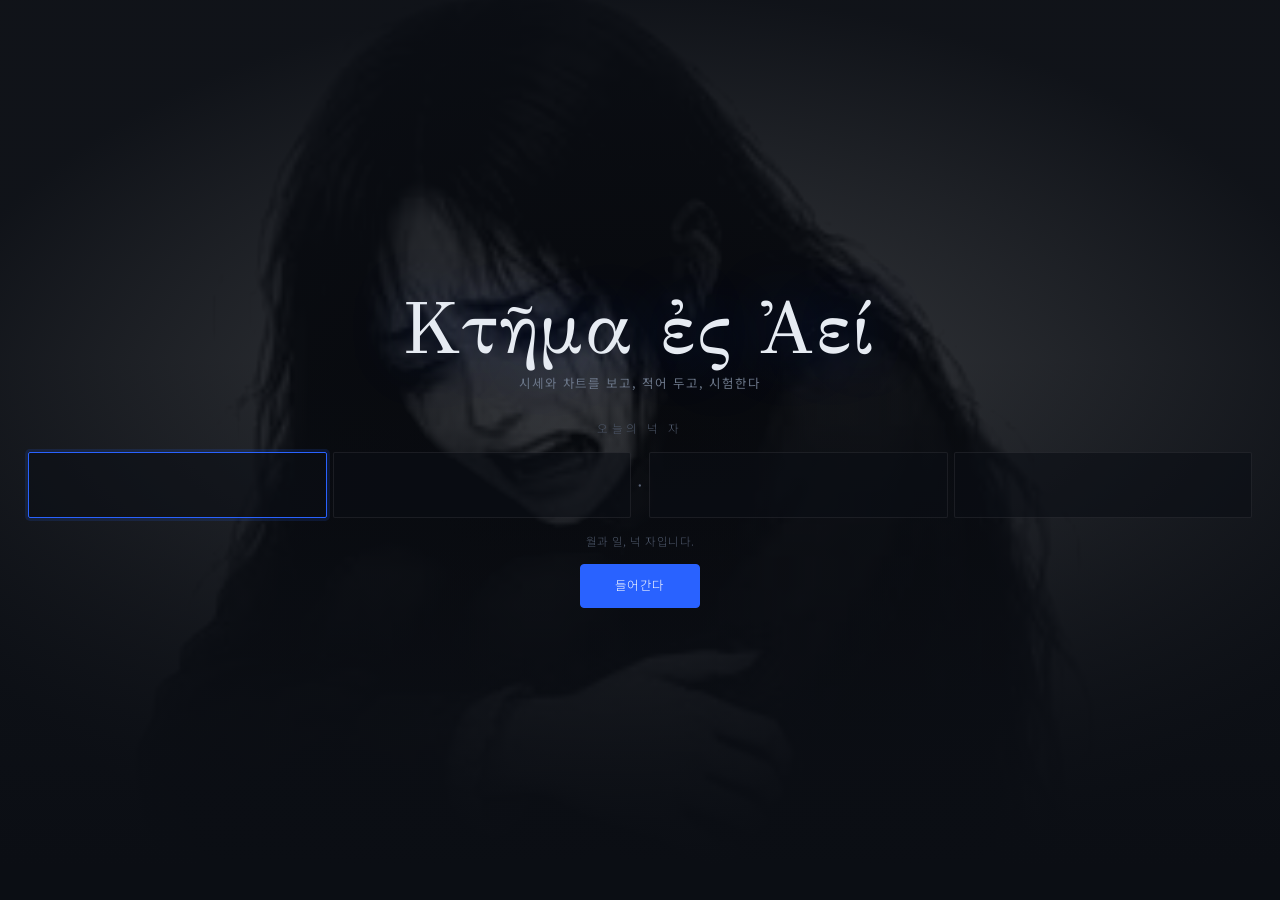
==== index.html @ d5ccec43 "남은 여덟 가지 — 바깥 길 넷과 일지 성적표 지도에 적어 둔 스무 가지를 다 붙였다. 이 커밋은 그중 바깥에서 무언가를 받아 와야 하는 것들과, 받아 올 것이 없는 대신 이 사이" ====
<!doctype html>
<html lang="ko">
<head>
<meta charset="utf-8">
<meta name="viewport" content="width=device-width, initial-scale=1, viewport-fit=cover">
<title>Κτῆμα ἐς Ἀεί</title>
<meta name="description" content="Κτῆμα ἐς Ἀεί — 시세와 차트를 보고, 적어 두고, 시험한다.">
<meta name="theme-color" content="#101420">
<link rel="icon" href="assets/media/sigil.svg" type="image/svg+xml">

<meta property="og:type" content="website">
<meta property="og:title" content="Κτῆμα ἐς Ἀεί">
<meta property="og:description" content="시세와 차트를 보고, 적어 두고, 시험한다.">

<link rel="preconnect" href="https://fonts.googleapis.com">
<link rel="preconnect" href="https://fonts.gstatic.com" crossorigin>
<link href="https://fonts.googleapis.com/css2?family=GFS+Didot&family=Noto+Sans+KR:wght@300;400;500;700&family=IBM+Plex+Mono:wght@400;500;600&display=swap" rel="stylesheet">

<link rel="stylesheet" href="assets/css/tokens.css">
<link rel="stylesheet" href="assets/css/base.css">
<link rel="stylesheet" href="assets/css/ambience.css">
<link rel="stylesheet" href="assets/css/app.css">
<link rel="stylesheet" href="assets/css/market.css">
<link rel="stylesheet" href="assets/css/news.css">
<link rel="stylesheet" href="assets/css/views.css">
<link rel="stylesheet" href="assets/css/sheets.css">
</head>

<body data-phase="gate">

<!-- ═══════════════════ 바탕 ═══════════════════
     이토 준지의 그림이 어두운 화면 뒤로 아주 옅게 깔린다.
     무엇인지 알아보기 직전에서 멈추는 짙기다 — 알아보게 되면
     그때부터 그것만 보인다. (assets/js/ui/ambience.js) -->
<div class="veil" aria-hidden="true">
  <video class="veil__film" id="veilFilm" muted playsinline loop preload="none"
         disablepictureinpicture></video>
  <div class="veil__wash"></div>
  <canvas class="veil__grid" id="veilGrid"></canvas>
  <div class="veil__grain"></div>
</div>

<!-- ═══════════════════ 관문 ═══════════════════
     오늘 날짜의 월일 넉 자를 넣으면 열린다 (12월 12일 → 1212).
     자물쇠가 아니라 문턱이다 — 답이 달력에 적혀 있으니 막을 마음이
     있는 자를 막지 못한다. -->
<section class="gate" id="gate">
  <div class="gate__art" aria-hidden="true">
    <video id="gateFilm" muted playsinline loop preload="auto"
           disablepictureinpicture></video>
  </div>

  <div class="gate__inner">
    <h1 class="wordmark">
      <span class="wordmark__gr">Κτῆμα ἐς Ἀεί</span>
      <span class="wordmark__lat">시세와 차트를 보고, 적어 두고, 시험한다</span>
    </h1>

    <form class="gate__form" id="gateForm" autocomplete="off">
      <label class="gate__label" for="gateD0">오늘의 넉 자</label>

      <div class="gate__code" id="gateCode" role="group" aria-label="네 자리 숫자">
        <input class="gate__digit" id="gateD0" type="text" inputmode="numeric"
               maxlength="1" pattern="[0-9]" aria-label="첫째 자리" autocomplete="off">
        <input class="gate__digit" id="gateD1" type="text" inputmode="numeric"
               maxlength="1" pattern="[0-9]" aria-label="둘째 자리" autocomplete="off">
        <span class="gate__sep" aria-hidden="true">·</span>
        <input class="gate__digit" id="gateD2" type="text" inputmode="numeric"
               maxlength="1" pattern="[0-9]" aria-label="셋째 자리" autocomplete="off">
        <input class="gate__digit" id="gateD3" type="text" inputmode="numeric"
               maxlength="1" pattern="[0-9]" aria-label="넷째 자리" autocomplete="off">
      </div>

      <p class="gate__hint" id="gateHint">월과 일, 넉 자입니다.</p>

      <button class="enter" id="enter" type="submit">들어간다</button>
    </form>
  </div>
</section>

<!-- ═══════════════════ 본체 ═══════════════════ -->
<div class="app" id="app" hidden>

  <!-- ─────── 머리띠 ─────── -->
  <header class="top">
    <a class="brand" href="#chart" id="brand" title="Κτῆμα ἐς Ἀεί">
      <span class="brand__gr">Κ</span>
      <span class="brand__ko">Κτῆμα ἐς Ἀεί</span>
    </a>

    <!-- 무엇을 볼 것인가 — 이 화면에서 가장 자주 쓰는 자리다 -->
    <div class="pick" id="pick">
      <button class="pick__btn" id="pickBtn" type="button" aria-haspopup="listbox">
        <span class="pick__sym" id="pickSym">—</span>
        <span class="pick__name" id="pickName"></span>
        <span class="pick__caret" aria-hidden="true">▾</span>
      </button>
      <div class="pick__pop" id="pickPop" hidden>
        <input class="pick__search" id="pickSearch" type="search"
               placeholder="기호나 이름 (예: 005930.KS, AAPL, 코스피)"
               autocomplete="off" spellcheck="false">
        <div class="pick__list" id="pickList"></div>
        <p class="pick__note">
          야후 기호를 씁니다. 한국 종목은 <code>005930.KS</code>, 코스닥은 <code>.KQ</code>,
          지수는 <code>^KS11</code> 처럼.
        </p>
      </div>
    </div>

    <div class="top__ranges" id="topRanges"></div>

    <div class="top__spacer"></div>

    <!-- 시장 폭 — 지수는 큰 것 몇에 끌려가지만 이 숫자는 안 끌려간다 -->
    <button class="breadth" id="breadth" type="button" hidden></button>

    <div class="top__clocks" id="clocks"></div>

    <div class="top__actions">
      <button class="btn btn--ghost" id="btnRefreshAll" type="button" title="시세와 소식을 다시 부른다">
        <span class="ico" data-ico="refresh"></span>
      </button>
      <button class="btn btn--ghost" id="btnSettings" type="button" title="설정">
        <span class="ico" data-ico="gear"></span>
      </button>
    </div>
  </header>

  <!-- ─────── 흐르는 시세띠 ─────── -->
  <div class="tape" id="tape"><div class="tape__track" id="tapeTrack"></div></div>

  <div class="body">

    <!-- ─────── 왼쪽 메뉴 ─────── -->
    <nav class="rail" id="nav" role="tablist" aria-label="화면"></nav>

    <!-- ─────── 가운데 ─────── -->
    <main class="main" id="main">

      <!-- ═══ 차트 ═══ -->
      <section class="view view--chart" id="chartView" data-view="chart" aria-label="차트">
        <div class="chart">
          <div class="chart__head">
            <div class="chart__id">
              <span class="chart__sym" id="chartSym"></span>
              <span class="chart__name" id="chartName"></span>
            </div>
            <div class="chart__price" id="chartPrice"></div>
            <div class="chart__zoom" id="chartZoom" hidden></div>
            <div class="chart__tools">
              <button class="btn btn--ghost btn--tiny" id="btnIndicators" type="button">
                <span class="ico" data-ico="plus"></span><span class="btn__label">지표</span>
              </button>
              <button class="btn btn--ghost btn--tiny" id="btnCompare" type="button">
                <span class="ico" data-ico="chart"></span><span class="btn__label">비교</span>
              </button>
              <button class="btn btn--ghost btn--tiny" id="btnProfile" type="button"
                      title="값대별 거래량 — 사람들이 실제로 사고판 자리">
                <span class="ico" data-ico="grid"></span><span class="btn__label">값대별</span>
              </button>
              <button class="btn btn--ghost btn--tiny" id="btnRatio" type="button" hidden
                      title="견주는 것과 나눈 한 줄로 본다">
                <span class="ico" data-ico="sigma"></span><span class="btn__label">비율</span>
              </button>
              <button class="btn btn--ghost btn--tiny" id="btnFin" type="button"
                      title="회사가 제출한 재무제표 원본 (미국 상장사)">
                <span class="ico" data-ico="book"></span><span class="btn__label">재무</span>
              </button>
              <button class="btn btn--ghost btn--tiny" id="btnFx" type="button"
                      title="원화로 환산해 본다">
                <span class="btn__label">원화</span>
              </button>
            </div>
          </div>

          <div class="chart__stage" id="chartStage">
            <canvas id="chartCanvas"></canvas>
            <div class="chart__tip" id="chartTip" hidden></div>
            <div class="chart__veil" id="chartVeil">시세를 부르는 중…</div>
          </div>

          <!-- 아래 칸 — 상대강도·MACD·거래량처럼 가격과 단위가 다른 것들 -->
          <div class="chart__lower" id="chartLower" hidden>
            <canvas id="chartLowerCanvas"></canvas>
          </div>

          <div class="chart__legend" id="chartLegend"></div>

          <!-- 눈으로는 안 보이는 것만 적는다 — 얼마나 흔들렸나,
               꼭대기에서 얼마나 팠나, 한 해 폭 어디쯤인가 -->
          <div class="chart__stats" id="chartStats"></div>
        </div>

        <!-- 지표를 만드는 서랍 -->
        <div class="inds" id="inds" hidden>
          <div class="inds__head">
            <h3><span class="panel__gr">Δεῖκται</span><span class="panel__ko">지표</span></h3>
            <p class="inds__note">
              틀을 고르고 기간만 정하면 새 지표가 됩니다. 같은 틀로 여럿 만들 수
              있습니다 — 이동평균 20일과 112일은 다른 지표입니다. 수식을 직접
              적을 수도 있습니다.
            </p>
          </div>
          <div class="inds__list" id="indsList"></div>
          <div class="inds__add" id="indsAdd"></div>
        </div>

        <!-- 견주어 보는 서랍 -->
        <div class="cmp" id="cmp" hidden>
          <div class="inds__head">
            <h3><span class="panel__gr">Σύγκρισις</span><span class="panel__ko">비교</span></h3>
            <p class="inds__note">
              고른 것들을 같은 자리에서 시작시켜 겹칩니다. 값의 크기가 아니라
              <b>움직인 정도</b>를 견주는 것이라, 코스피와 애플도 나란히 놓을 수
              있습니다.
            </p>
          </div>
          <div class="cmp__list" id="cmpList"></div>
          <div class="cmp__add" id="cmpAdd"></div>
        </div>

        <!-- 재무 — 회사가 제출한 원본 (SEC XBRL) -->
        <div class="fin" id="fin" hidden>
          <div class="inds__head">
            <h3><span class="panel__gr">Λογισμός</span><span class="panel__ko">재무</span></h3>
            <p class="inds__note">
              회사가 제출한 재무제표 원본입니다. 남이 가공한 것이 아니라
              <b>원본</b>이라 숫자를 의심할 필요가 없습니다. 다만 미국 상장사만
              있습니다 — 한국 종목은 DART 쪽이고, 그것은 아직 공시까지만 봅니다.
            </p>
          </div>
          <div class="fin__body" id="finBody"></div>
        </div>
      </section>

      <!-- ═══ 시세 ═══ -->
      <section class="view" id="market" data-view="market" aria-label="시세" hidden>
        <div class="panel__head">
          <h2 class="panel__title">
            <span class="panel__gr">Ἀγορά</span><span class="panel__ko">시세</span>
          </h2>
          <div class="panel__tools">
            <span class="stamp" id="marketStamp"></span>
            <button class="btn btn--ghost btn--tiny" id="btnQuotes" type="button">
              <span class="ico" data-ico="refresh"></span><span class="btn__label">갱신</span>
            </button>
          </div>
        </div>
        <div class="board" id="board"></div>
      </section>

      <!-- ═══ 분석 ═══ -->
      <section class="view" id="analysis" data-view="analysis" aria-label="분석" hidden>
        <div class="panel__head">
          <h2 class="panel__title">
            <span class="panel__gr">Ἀνάλυσις</span><span class="panel__ko">분석</span>
          </h2>
          <div class="panel__tools">
            <span class="stamp" id="anaStamp"></span>
          </div>
        </div>
        <p class="hint">
          지켜보는 것들을 한 판에 놓고 견줍니다. 기간별로 얼마나 움직였는지,
          얼마나 흔들리는지, 꼭대기에서 얼마나 내려와 있는지.
        </p>
        <div class="ana" id="ana"></div>

        <!-- 시세 밑에 깔린 것 — 수익률곡선·실질금리·신용스프레드 -->
        <section class="ana__block" id="macroBlock">
          <div class="ana__h">
            <span>밑에 깔린 것</span>
            <small>수익률곡선 · 실질금리 · 신용스프레드 · 공포</small>
            <span class="ana__spacer"></span>
            <span class="stamp" id="macroStamp"></span>
          </div>
          <div class="macro" id="macro"></div>
        </section>
      </section>

      <!-- ═══ 소식 ═══ -->
      <section class="view" id="news" data-view="news" aria-label="소식" hidden>
        <div class="panel__head">
          <h2 class="panel__title">
            <span class="panel__gr">Ἀγγελίαι</span><span class="panel__ko">소식</span>
          </h2>
          <div class="panel__tools">
            <span class="stamp" id="newsStamp"></span>
            <button class="btn btn--ghost btn--tiny" id="btnRefresh" type="button">
              <span class="ico" data-ico="refresh"></span><span class="btn__label">갱신</span>
            </button>
          </div>
        </div>

        <nav class="tabs" id="newsTabs" role="tablist"></nav>

        <div class="feedbar">
          <label class="switch">
            <input type="checkbox" id="autoRefresh">
            <span class="switch__track"><span class="switch__dot"></span></span>
            <span class="switch__label">자동 갱신</span>
          </label>
          <span class="feedbar__next" id="nextRefresh"></span>
          <span class="feedbar__spacer"></span>
          <span class="feedbar__count" id="newsCount"></span>
        </div>

        <ol class="feed" id="feed"></ol>
        <div class="feed__more">
          <button class="btn btn--quiet" id="btnMore" type="button">더 보기</button>
        </div>
      </section>

      <!-- ═══ 일지 ═══ -->
      <section class="view" id="journal" data-view="journal" aria-label="일지" hidden>
        <div class="panel__head">
          <h2 class="panel__title">
            <span class="panel__gr">Ἡμερολόγιον</span><span class="panel__ko">일지</span>
          </h2>
          <div class="panel__tools">
            <span class="stamp" id="journalCount"></span>
            <button class="btn btn--ghost btn--tiny" id="btnJournalOut" type="button">
              <span class="btn__label">내보내기</span>
            </button>
            <button class="btn btn--ghost btn--tiny" id="btnJournalIn" type="button">
              <span class="btn__label">가져오기</span>
            </button>
          </div>
        </div>

        <p class="hint">
          사람의 기억은 결과에 맞추어 고쳐집니다. 오른 뒤에는 “그럴 줄 알았다”가 되고,
          내린 뒤에는 “불안했다”가 됩니다. 그날 적어 둔 글만이 그 고침을 막습니다.
        </p>

        <!-- 고쳐지지 않은 기록으로 나를 채점한다 -->
        <div class="jscore" id="jscore"></div>

        <div class="jr__form" id="journalForm"></div>
        <div class="jr__filter" id="journalFilter"></div>
        <div class="jr__list" id="journalList"></div>
      </section>

      <!-- ═══ 전략 시험 ═══ -->
      <section class="view" id="backtest" data-view="backtest" aria-label="전략 시험" hidden>
        <div class="panel__head">
          <h2 class="panel__title">
            <span class="panel__gr">Δοκιμή</span><span class="panel__ko">전략 시험</span>
          </h2>
          <div class="panel__tools" id="btTools">
            <button class="btn btn--ghost btn--tiny" id="btSample" type="button">
              <span class="btn__label">보기 전략</span>
            </button>
            <button class="btn btn--key btn--tiny" id="btRun" type="button">
              <span class="ico" data-ico="flask"></span><span class="btn__label">시험한다</span>
            </button>
          </div>
        </div>

        <nav class="tabs" id="btTabs" role="tablist"></nav>

        <!-- ═══ 규칙 — 언제 사고 언제 파나 ═══ -->
        <div class="btpane" id="btPaneRules">

        <p class="hint hint--warn">
          지난 시세에서 잘 들었다는 것은 앞으로도 그러리라는 뜻이 아닙니다.
          숫자가 좋아질 때까지 규칙을 고치면, 그것은 시장을 배운 것이 아니라
          지나간 우연을 외운 것입니다. 그래서 성적에는 늘
          <b>“그냥 사서 들고 있었다면”</b>이 나란히 붙습니다.
        </p>

        <div class="bt__grid">
          <div class="bt__build">
            <div class="bt__block">
              <h3 class="bt__h">무엇을</h3>
              <div class="bt__what" id="btWhat"></div>
            </div>
            <div class="bt__block">
              <h3 class="bt__h">쓸 지표</h3>
              <div id="btIndicators"></div>
            </div>
            <div class="bt__block">
              <h3 class="bt__h">언제 사나</h3>
              <div id="btEntry"></div>
            </div>
            <div class="bt__block">
              <h3 class="bt__h">언제 파나</h3>
              <div id="btExit"></div>
            </div>
            <div class="bt__block">
              <h3 class="bt__h">지킴이</h3>
              <div class="bt__guards" id="btGuards"></div>
            </div>
          </div>

          <div class="bt__result">
            <p class="bt__note" id="btNote">규칙을 짜고 “시험한다”를 누르십시오.</p>
            <div class="bt__stats" id="btStats"></div>
            <div class="bt__chart"><canvas id="btCanvas"></canvas></div>
            <div class="bt__trades" id="btTrades"></div>
          </div>
        </div>
        </div><!-- /btPaneRules -->

        <!-- ═══ 비중 — 무엇을 얼마나, 얼마 만에 되돌리나 ═══ -->
        <div class="btpane" id="btPaneMix" hidden>
          <p class="hint">
            종목을 고르는 대신 <b>비중</b>을 고릅니다. 개인에게는 이쪽이
            성과를 더 많이 정하는데, 화면은 늘 종목 고르기 쪽에만 있습니다.
            규칙을 스무 번 고치는 것보다 비중을 한 번 정하는 것이 대개 더 큰
            차이를 냅니다.
          </p>
          <div class="mix" id="mix"></div>
        </div>

        <!-- ═══ 지도 — 좋아 보이는 숫자가 우연인가 ═══ -->
        <div class="btpane" id="btPaneMap" hidden>
          <p class="hint hint--warn">
            규칙 갈래에서 짠 전략의 숫자 <b>둘</b>을 격자로 돌려 성적을 색으로
            칠합니다. 봉우리가 넓고 완만하면 쓸 만하고, <b>뾰족하면 우연입니다</b> —
            그 값에서만 되고 한 칸 옆에서는 안 된다는 뜻이기 때문입니다.
          </p>
          <div class="map" id="map"></div>
        </div>
      </section>
    </main>

    <!-- ─────── 오른쪽 관심종목 ─────── -->
    <aside class="side" id="side">
      <div class="side__head">
        <span class="side__title">관심종목</span>
        <button class="iconbtn iconbtn--sm" id="btnWatchAdd" type="button"
                title="종목 더하기" aria-label="종목 더하기">+</button>
      </div>
      <div class="side__list" id="watchList"></div>

      <div class="side__foot">
        <span class="stamp" id="sideStamp"></span>
        <button class="btn btn--quiet btn--tiny" id="btnWatchReset" type="button">
          <span class="btn__label">처음으로</span>
        </button>
      </div>
    </aside>
  </div>
</div>

<!-- ═══════════════════ 읽기 ═══════════════════ -->
<div class="reader" id="reader" hidden aria-modal="true" role="dialog" aria-labelledby="readerTitle">
  <div class="reader__scrim" data-close></div>
  <article class="reader__body">
    <header class="reader__head">
      <div class="reader__src"><span class="chip" id="readerSrc"></span><time id="readerTime"></time></div>
      <button class="iconbtn" data-close type="button" aria-label="닫기"><span class="ico" data-ico="close"></span></button>
    </header>

    <h3 class="reader__title" id="readerTitle"></h3>

    <!-- 이 글에 나온 종목 — 누르면 그 차트로 간다 -->
    <div class="reader__tags" id="readerTags" hidden></div>

    <div class="reader__actions">
      <a class="btn btn--key" id="readerLink" target="_blank" rel="noopener noreferrer">
        <span class="btn__label">원문 보기</span><span class="ico" data-ico="out"></span>
      </a>
    </div>

    <div class="reader__text" id="readerText"></div>
    <p class="reader__note" id="readerNote"></p>
  </article>
</div>

<!-- ═══════════════════ 설정 ═══════════════════ -->
<div class="sheet" id="settings" hidden aria-modal="true" role="dialog" aria-labelledby="setTitle">
  <div class="sheet__scrim" data-close></div>
  <div class="sheet__body">
    <header class="sheet__head">
      <h3 id="setTitle"><span class="panel__gr">Ῥυθμίσεις</span><span class="panel__ko">설정</span></h3>
      <button class="iconbtn" data-close type="button" aria-label="닫기"><span class="ico" data-ico="close"></span></button>
    </header>
    <div class="sheet__scroll" id="settingsBody"></div>
  </div>
</div>

<div class="alerts" id="alerts" aria-live="polite"></div>

<noscript>
  <p style="padding:2rem;color:#c2cbd8;font-family:sans-serif">
    Κτῆμα ἐς Ἀεί — 이 사이트는 자바스크립트가 있어야 움직입니다.
  </p>
</noscript>

<script type="module" src="assets/js/main.js"></script>
</body>
</html>
---- assets/css/tokens.css ----
/* ═══════════════════════════════════════════════════════════════
   tokens.css — 색·글자·간격의 단 하나의 출처

   ── 왜 다시 어두운가 ──
   이 화면을 오래 들여다보는 사람은 숫자를 본다. 흰 바탕에 검은
   숫자는 종이에서는 좋지만 화면에서는 눈이 빨리 지친다. 값이
   초록과 빨강으로 갈리는 화면이라면 더 그렇다 — 흰 바탕에서는
   두 색이 다 떠 보이고, 어두운 바탕에서는 둘 다 가라앉아 제자리에
   있는다. 시세를 보는 화면이 대개 어두운 데는 까닭이 있다.

   TradingView 의 결을 참고했다. 그쪽의 값을 그대로 베끼지는 않았고,
   그 화면이 왜 그렇게 생겼는지를 가져왔다.

     · 바탕은 검정이 아니라 아주 어두운 남색이다. 순검정은 화면에서
       구멍처럼 보이고, 그 위의 흰 글씨는 번진다.
     · 판과 판은 선이 아니라 밝기 한 칸으로 갈린다. 선을 그으면
       빽빽한 화면에서 선만 보인다.
     · 강조는 파랑 하나. 오름과 내림은 초록·빨강. 그 셋뿐이다.
     · 숫자는 폭이 고정된 글꼴로. 값이 바뀔 때 자리가 흔들리면
       읽는 사람이 매번 다시 찾아야 한다.

   ── 이토 준지의 그림은 어디로 갔나 ──
   사람은 걷어 냈지만 그림은 바탕에 남겼다. 어두운 화면 뒤로 아주
   옅게 깔린다 (ui/ambience.js). 무엇인지 알아보기 직전에서 멈추는
   짙기다 — 알아보게 되면 그때부터 그것만 보인다.
   ═══════════════════════════════════════════════════════════════ */

:root {
  /* ── 바탕 ── 검정이 아니다. 아주 어두운 남색이다 ── */
  --bg-000: #0b0e14;   /* 가장 깊은 자리 — 창의 바깥 */
  --bg-050: #101420;   /* 화면 바탕 */
  --bg-100: #161b28;   /* 판 */
  --bg-200: #1c2231;   /* 판 위의 판 */
  --bg-300: #232a3b;   /* 떠오른 것 · 마우스가 얹힌 자리 */
  --bg-400: #2d3547;   /* 눌린 것 */
  --bg-500: #3a4358;   /* 테두리가 필요할 때 */

  /* ── 글자 ── */
  --tx-000: #ffffff;
  --tx-100: #e6ebf2;   /* 값. 가장 또렷해야 하는 것 */
  --tx-200: #c2cbd8;   /* 본문 */
  --tx-300: #97a2b4;   /* 곁말 */
  --tx-400: #6b7688;   /* 이름표 */
  --tx-500: #4e586a;   /* 흐린 것 */
  /* 가장 흐린 칸. 종이 판에서는 이 자리가 옅은 회색이어서 그래도
     읽혔는데, 어두운 판에서 같은 정도로 낮추면 정말로 안 보인다.
     읽히기는 하되 눈에 띄지는 않는 자리까지만 낮춘다. */
  --tx-600: #5a6478;

  /* ── 강조 ── 파랑 하나뿐이다 ── */
  --key-300: #6b9bff;
  --key-400: #4d84ff;
  --key-500: #2962ff;   /* 고른 것 · 누를 것 */
  --key-600: #1c4bd6;
  --key-dim: rgba(41, 98, 255, .14);

  /* ── 오름과 내림 ──
     한국 관행(오름 빨강)이 기본이다. 설정에서 뒤집을 수 있다. */
  --up:       #f0554d;
  --up-soft:  rgba(240, 85, 77, .16);
  --up-line:  rgba(240, 85, 77, .38);
  --down:     #3f8ae0;
  --down-soft:rgba(63, 138, 224, .16);
  --down-line:rgba(63, 138, 224, .38);
  --flat:     #6b7688;

  /* ── 알림 ── */
  --warn: #e8a33d;
  --bad:  #f0554d;
  --ok:   #26a69a;

  /* ── 선 ── 거의 쓰지 않는다. 밝기로 가르는 편이 낫다 ── */
  --line:      rgba(255, 255, 255, .07);
  --line-soft: rgba(255, 255, 255, .04);
  --line-hard: rgba(255, 255, 255, .13);

  /* 예전 이름들 — 아직 여기저기 남아 있다. 새 쪽으로 걸어 두어
     한 번에 뒤집히게 한다. 하나씩 옮기다 보면 반드시 빠뜨린다. */
  --paper-000: var(--bg-100);
  --paper-050: var(--bg-100);
  --paper-100: var(--bg-050);
  --paper-200: var(--bg-200);
  --paper-300: var(--bg-300);
  --paper-400: var(--bg-400);
  --ink-950: var(--bg-000);
  --ink-900: var(--bg-050);
  --ink-850: var(--bg-100);
  --ink-800: var(--bg-200);
  --ink-700: var(--bg-200);
  --ink-600: var(--bg-300);
  --ink-500: var(--bg-400);
  --ink-000: var(--tx-000);
  --ink-100: var(--tx-100);
  --ink-200: var(--tx-100);
  --ink-300: var(--tx-200);
  --ink-400: var(--tx-300);
  --ink-450: var(--tx-400);
  --gold-100: var(--tx-100);
  --gold-200: var(--tx-100);
  --gold-300: var(--key-300);
  --gold-400: var(--key-400);
  --gold-500: var(--key-500);
  --gold-600: var(--tx-500);
  --gold-700: var(--bg-500);
  --gold-800: var(--bg-300);
  --blood-300: var(--bad);
  --blood-500: var(--bad);
  --blood-700: rgba(240, 85, 77, .4);
  --coral-300: var(--bad);
  --coral-500: var(--bad);
  --coral-700: rgba(240, 85, 77, .4);
  --rose-500: var(--bad);
  --jade-300: var(--ok);
  --jade-500: var(--ok);
  --jade-700: rgba(38, 166, 154, .4);
  --up-dim: var(--up-soft);
  --down-dim: var(--down-soft);
  --pane: var(--bg-100);
  --pane-solid: var(--bg-100);
  --pane-hi: var(--bg-200);

  /* ── 글꼴 ──
     숫자는 반드시 폭이 고정된 것으로. 값이 바뀔 때 자리가 흔들리면
     읽는 사람이 매번 눈으로 다시 찾아야 한다. */
  --f-ui:    "Noto Sans KR", -apple-system, "Segoe UI", Roboto, system-ui, sans-serif;
  --f-read:  "Noto Sans KR", -apple-system, "Segoe UI", Roboto, system-ui, sans-serif;
  --f-num:   "IBM Plex Mono", ui-monospace, "SFMono-Regular", Menlo, monospace;
  --f-disp:  "Noto Sans KR", -apple-system, "Segoe UI", Roboto, sans-serif;
  --f-greek: "GFS Didot", "Cormorant Garamond", Georgia, serif;

  /* ── 크기 ── 빽빽한 화면이라 작다 ── */
  --t-xxs: .66rem;
  --t-xs:  .72rem;
  --t-sm:  .78rem;
  --t-md:  .85rem;
  --t-lg:  .95rem;
  --t-xl:  1.15rem;
  --t-2xl: 1.5rem;
  --t-3xl: 2.1rem;

  /* ── 사이 ── */
  --s-1: 4px;
  --s-2: 6px;
  --s-3: 10px;
  --s-4: 14px;
  --s-5: 20px;
  --s-6: 28px;
  --s-7: 40px;
  --s-8: 60px;

  /* ── 모서리 ── 거의 각지다. 도구는 둥글지 않다 ── */
  --r-sm: 2px;
  --r-md: 4px;
  --r-lg: 6px;
  --r-xl: 10px;

  /* ── 그늘 ── */
  --lift:      0 8px 26px -10px rgba(0, 0, 0, .8);
  --lift-hi:   0 18px 48px -16px rgba(0, 0, 0, .9);
  --glow-key:  0 0 0 1px var(--key-500), 0 0 18px -4px rgba(41, 98, 255, .5);
  --glow-gold: 0 0 0 1px var(--line-hard);
  --glow-soft: var(--lift);

  /* ── 움직임 ── 도구는 빨라야 한다 ── */
  --ease: cubic-bezier(.2, .6, .3, 1);
  --ease-in-out: cubic-bezier(.5, 0, .3, 1);
  --dur-fast: .1s;
  --dur: .16s;
  --dur-slow: .3s;

  /* ── 자리 ── */
  --h-top: 44px;        /* 머리띠 */
  --h-sub: 36px;        /* 그 아래 도구띠 */
  --w-rail: 52px;       /* 왼쪽 메뉴 */
  --w-side: 300px;      /* 오른쪽 관심종목 */
  --w-max: 100%;
}

/* 세계 관행(오름 초록)으로 뒤집기 */
[data-tint="global"] {
  --up:        #26a69a;
  --up-soft:   rgba(38, 166, 154, .16);
  --up-line:   rgba(38, 166, 154, .38);
  --down:      #f0554d;
  --down-soft: rgba(240, 85, 77, .16);
  --down-line: rgba(240, 85, 77, .38);
}

@media (prefers-reduced-motion: reduce) {
  :root { --dur-fast: .01ms; --dur: .01ms; --dur-slow: .01ms; }
}
---- assets/css/base.css ----
/* ═══════════════════════════════════════════════════════════════
   base.css — 초기화, 글자, 그리고 어디서나 쓰는 조각들

   ── 왜 모서리가 각졌나 ──
   둥근 모서리는 다정하다. 도구는 다정할 필요가 없다. 이 화면의 단추는
   숫자 옆에 붙어 살고, 둥근 것이 숫자 옆에 있으면 눈이 그 곡선을
   따라간다. 2~4px 이면 '깎여 있다' 는 것만 알고 곡선은 안 보인다.
   ═══════════════════════════════════════════════════════════════ */

*, *::before, *::after { box-sizing: border-box; }

html {
  -webkit-text-size-adjust: 100%;
  scroll-behavior: smooth;
}
@media (prefers-reduced-motion: reduce) { html { scroll-behavior: auto; } }

body {
  margin: 0;
  min-height: 100dvh;
  background: var(--bg-050);
  color: var(--tx-200);
  font-family: var(--f-ui);
  font-size: var(--t-md);
  line-height: 1.6;
  font-weight: 300;
  overflow-x: hidden;
  -webkit-font-smoothing: antialiased;
}

body[data-phase="gate"] { overflow: hidden; }
body.is-locked { overflow: hidden; }

h1, h2, h3, h4 { margin: 0; font-weight: 400; line-height: 1.25; }
p { margin: 0; }
ol, ul { margin: 0; padding: 0; list-style: none; }
a { color: inherit; text-decoration: none; }
img, video, canvas { display: block; max-width: 100%; }

button, input, select, textarea { font: inherit; color: inherit; }

:focus-visible {
  outline: 1px solid var(--gold-400);
  outline-offset: 3px;
  border-radius: 2px;
}

::selection { background: var(--key-dim); color: var(--tx-000); }

/* 얇고 어두운 스크롤바 */
* { scrollbar-width: thin; scrollbar-color: var(--ink-500) transparent; }
*::-webkit-scrollbar { width: 8px; height: 8px; }
*::-webkit-scrollbar-track { background: transparent; }
*::-webkit-scrollbar-thumb {
  background: var(--ink-500);
  border-radius: 99px;
  border: 2px solid transparent;
  background-clip: content-box;
}
*::-webkit-scrollbar-thumb:hover { background: var(--gold-700); background-clip: content-box; }

.sr-only {
  position: absolute; width: 1px; height: 1px;
  padding: 0; margin: -1px; overflow: hidden;
  clip: rect(0 0 0 0); white-space: nowrap; border: 0;
}

/* ─────────────────── 단추 ─────────────────── */

.btn {
  --btn-bd: var(--line);
  --btn-bg: transparent;
  --btn-fg: var(--tx-300);
  display: inline-flex;
  align-items: center;
  gap: var(--s-2);
  padding: 6px 12px;
  border: 1px solid var(--btn-bd);
  border-radius: var(--r-md);
  background: var(--btn-bg);
  color: var(--btn-fg);
  font-size: var(--t-sm);
  font-weight: 400;
  letter-spacing: .01em;
  cursor: pointer;
  white-space: nowrap;
  transition: color var(--dur) var(--ease),
              border-color var(--dur) var(--ease),
              background var(--dur) var(--ease),
              box-shadow var(--dur) var(--ease);
}
.btn:hover:not(:disabled) {
  --btn-fg: var(--gold-200);
  --btn-bd: var(--line-hard);
  --btn-bg: rgba(255, 255, 255, .06);
}
.btn:disabled { opacity: .4; cursor: default; }
.btn--key, .btn--gold {
  --btn-fg: #fff;
  --btn-bd: var(--key-500);
  --btn-bg: var(--key-500);
}
.btn--key:hover:not(:disabled), .btn--gold:hover:not(:disabled) {
  --btn-fg: #fff;
  --btn-bd: var(--key-400);
  --btn-bg: var(--key-400);
}
.btn--tiny { padding: 3px 9px; font-size: var(--t-xs); }
.btn--quiet { --btn-bd: var(--line-soft); --btn-fg: var(--tx-400); }
.btn--ghost { --btn-bd: transparent; padding: 7px 10px; }
.btn--ghost:hover:not(:disabled) { --btn-bd: var(--line); }
.btn--wide { width: 100%; justify-content: center; }
.btn.is-busy { pointer-events: none; opacity: .6; }
.btn.is-busy .ico[data-ico="refresh"] { animation: spin 1s linear infinite; }

@keyframes spin { to { transform: rotate(360deg); } }

.iconbtn {
  display: grid; place-items: center;
  width: 34px; height: 34px;
  border: 1px solid transparent;
  border-radius: 50%;
  background: none;
  color: var(--tx-400);
  cursor: pointer;
  transition: color var(--dur) var(--ease), border-color var(--dur) var(--ease);
}
.iconbtn:hover { color: var(--gold-200); border-color: var(--line); }

/* ─────────────────── 그림글자 ───────────────────
   아이콘은 파일 대신 가면(mask)으로 그린다. 색은 글자색을 따른다. */

.ico {
  display: inline-block;
  width: 15px; height: 15px;
  flex: 0 0 auto;
  background: currentColor;
  -webkit-mask-repeat: no-repeat; mask-repeat: no-repeat;
  -webkit-mask-position: center;  mask-position: center;
  -webkit-mask-size: contain;     mask-size: contain;
}
.ico[data-ico="refresh"] { -webkit-mask-image: var(--i-refresh); mask-image: var(--i-refresh); }
.ico[data-ico="voice"]   { -webkit-mask-image: var(--i-voice);   mask-image: var(--i-voice); }
.ico[data-ico="sound"]   { -webkit-mask-image: var(--i-sound);   mask-image: var(--i-sound); }
.ico[data-ico="mute"]    { -webkit-mask-image: var(--i-mute);    mask-image: var(--i-mute); }
.ico[data-ico="gear"]    { -webkit-mask-image: var(--i-gear);    mask-image: var(--i-gear); }
.ico[data-ico="close"]   { -webkit-mask-image: var(--i-close);   mask-image: var(--i-close); }
.ico[data-ico="stop"]    { -webkit-mask-image: var(--i-stop);    mask-image: var(--i-stop); }
.ico[data-ico="out"]     { -webkit-mask-image: var(--i-out);     mask-image: var(--i-out); }
.ico[data-ico="bolt"]    { -webkit-mask-image: var(--i-bolt);    mask-image: var(--i-bolt); }
.ico[data-ico="plus"]    { -webkit-mask-image: var(--i-plus);    mask-image: var(--i-plus); }
.ico[data-ico="book"]    { -webkit-mask-image: var(--i-book);    mask-image: var(--i-book); }
.ico[data-ico="flask"]   { -webkit-mask-image: var(--i-flask);   mask-image: var(--i-flask); }
.ico[data-ico="chart"]   { -webkit-mask-image: var(--i-chart);   mask-image: var(--i-chart); }
.ico[data-ico="send"]    { -webkit-mask-image: var(--i-send);    mask-image: var(--i-send); }
.ico[data-ico="eye"]     { -webkit-mask-image: var(--i-eye);     mask-image: var(--i-eye); }
.ico[data-ico="candle"]  { -webkit-mask-image: var(--i-candle);  mask-image: var(--i-candle); }
.ico[data-ico="grid"]    { -webkit-mask-image: var(--i-grid);    mask-image: var(--i-grid); }
.ico[data-ico="sigma"]   { -webkit-mask-image: var(--i-sigma);   mask-image: var(--i-sigma); }
.ico[data-ico="info"]    { -webkit-mask-image: var(--i-info);    mask-image: var(--i-info); }
.ico[data-ico="search"]  { -webkit-mask-image: var(--i-search);  mask-image: var(--i-search); }

:root {
  --i-refresh: url("data:image/svg+xml;utf8,<svg xmlns='http://www.w3.org/2000/svg' viewBox='0 0 24 24' fill='none' stroke='black' stroke-width='2' stroke-linecap='round' stroke-linejoin='round'><path d='M21 12a9 9 0 1 1-2.64-6.36'/><path d='M21 3v6h-6'/></svg>");
  --i-voice:   url("data:image/svg+xml;utf8,<svg xmlns='http://www.w3.org/2000/svg' viewBox='0 0 24 24' fill='none' stroke='black' stroke-width='2' stroke-linecap='round'><path d='M12 2a3 3 0 0 1 3 3v7a3 3 0 0 1-6 0V5a3 3 0 0 1 3-3z'/><path d='M19 11a7 7 0 0 1-14 0'/><path d='M12 18v4'/></svg>");
  --i-sound:   url("data:image/svg+xml;utf8,<svg xmlns='http://www.w3.org/2000/svg' viewBox='0 0 24 24' fill='none' stroke='black' stroke-width='2' stroke-linecap='round' stroke-linejoin='round'><path d='M11 5 6 9H2v6h4l5 4z'/><path d='M15.5 8.5a5 5 0 0 1 0 7'/><path d='M18.5 5.5a9 9 0 0 1 0 13'/></svg>");
  --i-mute:    url("data:image/svg+xml;utf8,<svg xmlns='http://www.w3.org/2000/svg' viewBox='0 0 24 24' fill='none' stroke='black' stroke-width='2' stroke-linecap='round' stroke-linejoin='round'><path d='M11 5 6 9H2v6h4l5 4z'/><path d='m17 9 5 6M22 9l-5 6'/></svg>");
  --i-gear:    url("data:image/svg+xml;utf8,<svg xmlns='http://www.w3.org/2000/svg' viewBox='0 0 24 24' fill='none' stroke='black' stroke-width='2' stroke-linecap='round' stroke-linejoin='round'><circle cx='12' cy='12' r='3'/><path d='M19.4 15a1.7 1.7 0 0 0 .3 1.9l.1.1a2 2 0 1 1-2.8 2.8l-.1-.1a1.7 1.7 0 0 0-1.9-.3 1.7 1.7 0 0 0-1 1.5V21a2 2 0 1 1-4 0v-.1A1.7 1.7 0 0 0 8.9 19a1.7 1.7 0 0 0-1.9.3l-.1.1a2 2 0 1 1-2.8-2.8l.1-.1a1.7 1.7 0 0 0 .3-1.9 1.7 1.7 0 0 0-1.5-1H3a2 2 0 1 1 0-4h.1A1.7 1.7 0 0 0 5 8.9a1.7 1.7 0 0 0-.3-1.9l-.1-.1a2 2 0 1 1 2.8-2.8l.1.1a1.7 1.7 0 0 0 1.9.3H10a1.7 1.7 0 0 0 1-1.5V3a2 2 0 1 1 4 0v.1a1.7 1.7 0 0 0 1 1.5 1.7 1.7 0 0 0 1.9-.3l.1-.1a2 2 0 1 1 2.8 2.8l-.1.1a1.7 1.7 0 0 0-.3 1.9V10a1.7 1.7 0 0 0 1.5 1H21a2 2 0 1 1 0 4h-.1a1.7 1.7 0 0 0-1.5 1z'/></svg>");
  --i-close:   url("data:image/svg+xml;utf8,<svg xmlns='http://www.w3.org/2000/svg' viewBox='0 0 24 24' fill='none' stroke='black' stroke-width='2' stroke-linecap='round'><path d='M18 6 6 18M6 6l12 12'/></svg>");
  --i-stop:    url("data:image/svg+xml;utf8,<svg xmlns='http://www.w3.org/2000/svg' viewBox='0 0 24 24' fill='black'><rect x='6' y='6' width='12' height='12' rx='2'/></svg>");
  --i-out:     url("data:image/svg+xml;utf8,<svg xmlns='http://www.w3.org/2000/svg' viewBox='0 0 24 24' fill='none' stroke='black' stroke-width='2' stroke-linecap='round' stroke-linejoin='round'><path d='M18 13v6a2 2 0 0 1-2 2H5a2 2 0 0 1-2-2V8a2 2 0 0 1 2-2h6'/><path d='M15 3h6v6M10 14 21 3'/></svg>");
  --i-bolt:    url("data:image/svg+xml;utf8,<svg xmlns='http://www.w3.org/2000/svg' viewBox='0 0 24 24' fill='black'><path d='M13 2 4 14h6l-1 8 9-12h-6z'/></svg>");
  --i-plus:    url("data:image/svg+xml;utf8,<svg xmlns='http://www.w3.org/2000/svg' viewBox='0 0 24 24' fill='black'><path d='M11 5h2v6h6v2h-6v6h-2v-6H5v-2h6z'/></svg>");
  --i-book:    url("data:image/svg+xml;utf8,<svg xmlns='http://www.w3.org/2000/svg' viewBox='0 0 24 24' fill='black'><path d='M5 3h11a3 3 0 0 1 3 3v15H8a3 3 0 0 1-3-3zm2 2v12.2A3 3 0 0 1 8 17h9V6a1 1 0 0 0-1-1z'/></svg>");
  --i-flask:   url("data:image/svg+xml;utf8,<svg xmlns='http://www.w3.org/2000/svg' viewBox='0 0 24 24' fill='black'><path d='M9 2h6v2h-1v5.2l5.3 9.3A2 2 0 0 1 17.6 21H6.4a2 2 0 0 1-1.7-2.5L10 9.2V4H9zm3 4v3.7L8.2 16h7.6L12 9.7z'/></svg>");
  --i-chart:   url("data:image/svg+xml;utf8,<svg xmlns='http://www.w3.org/2000/svg' viewBox='0 0 24 24' fill='black'><path d='M4 20V4h2v14h14v2zm4-3V9h3v8zm5 0V5h3v12zm5 0v-6h3v6z'/></svg>");
  --i-send:    url("data:image/svg+xml;utf8,<svg xmlns='http://www.w3.org/2000/svg' viewBox='0 0 24 24' fill='black'><path d='M3 20.5 21 12 3 3.5 3 10l12 2-12 2z'/></svg>");
  --i-candle:  url("data:image/svg+xml;utf8,<svg xmlns='http://www.w3.org/2000/svg' viewBox='0 0 24 24' fill='black'><path d='M6 2h2v3h1v10H8v3H6v-3H5V5h1zm9 2h2v5h1v9h-1v3h-2v-3h-1V9h1z'/></svg>");
  --i-grid:    url("data:image/svg+xml;utf8,<svg xmlns='http://www.w3.org/2000/svg' viewBox='0 0 24 24' fill='black'><path d='M3 3h8v8H3zm10 0h8v8h-8zM3 13h8v8H3zm10 0h8v8h-8z'/></svg>");
  --i-sigma:   url("data:image/svg+xml;utf8,<svg xmlns='http://www.w3.org/2000/svg' viewBox='0 0 24 24' fill='none' stroke='black' stroke-width='2' stroke-linecap='round' stroke-linejoin='round'><path d='M18 4H6l6 8-6 8h12'/></svg>");
  --i-info:    url("data:image/svg+xml;utf8,<svg xmlns='http://www.w3.org/2000/svg' viewBox='0 0 24 24' fill='black'><path d='M12 2a10 10 0 1 0 0 20 10 10 0 0 0 0-20m-1 4h2v2h-2zm0 4h2v8h-2z'/></svg>");
  --i-search:  url("data:image/svg+xml;utf8,<svg xmlns='http://www.w3.org/2000/svg' viewBox='0 0 24 24' fill='none' stroke='black' stroke-width='2' stroke-linecap='round'><circle cx='11' cy='11' r='7'/><path d='m20 20-4-4'/></svg>");
  --i-eye:     url("data:image/svg+xml;utf8,<svg xmlns='http://www.w3.org/2000/svg' viewBox='0 0 24 24' fill='black'><path d='M12 5C6.5 5 2.7 9.4 1.5 11.4a1.2 1.2 0 0 0 0 1.2C2.7 14.6 6.5 19 12 19s9.3-4.4 10.5-6.4a1.2 1.2 0 0 0 0-1.2C21.3 9.4 17.5 5 12 5m0 2.6a4.4 4.4 0 1 1 0 8.8 4.4 4.4 0 0 1 0-8.8m0 2.2a2.2 2.2 0 1 0 0 4.4 2.2 2.2 0 0 0 0-4.4'/></svg>");
}

/* ─────────────────── 작은 조각 ─────────────────── */

.chip {
  display: inline-flex; align-items: center;
  padding: 2px 9px;
  border: 1px solid var(--line);
  border-radius: 999px;
  font-size: var(--t-xs);
  letter-spacing: .04em;
  color: var(--tx-400);
}

.stamp {
  font-family: var(--f-num);
  font-size: var(--t-xs);
  color: var(--tx-500);
  letter-spacing: .02em;
  font-variant-numeric: tabular-nums;
}

.hint {
  font-size: var(--t-xs);
  color: var(--tx-500);
  letter-spacing: .01em;
}


/* 눌러서 어디론가 가는 작은 이름표 — 기사 안의 종목 같은 것 */
.tag {
  display: inline-flex;
  align-items: center;
  padding: 3px 10px;
  border: 1px solid var(--line);
  border-radius: 999px;
  background: var(--bg-200);
  color: var(--tx-200);
  font-size: var(--t-xs);
  cursor: pointer;
  transition: color var(--dur) var(--ease), border-color var(--dur) var(--ease);
}
.tag:hover { color: var(--key-300); border-color: var(--key-500); }

/* 방향 색 */
.up   { color: var(--up); }
.down { color: var(--down); }
.flat { color: var(--flat); }

.num {
  font-family: var(--f-num);
  font-variant-numeric: tabular-nums;
  letter-spacing: -.01em;
}

/* 앉힌 판 */
.panel {
  position: relative;
  padding: var(--s-5) var(--s-5) var(--s-6);
  border: 1px solid var(--line-soft);
  border-radius: var(--r-lg);
  background: var(--pane);
  backdrop-filter: blur(14px) saturate(120%);
  -webkit-backdrop-filter: blur(14px) saturate(120%);
  box-shadow: var(--lift);
}
.panel + .panel { margin-top: var(--s-6); }

.panel__head {
  display: flex;
  align-items: flex-end;
  justify-content: space-between;
  gap: var(--s-4);
  flex-wrap: wrap;
  padding-bottom: var(--s-3);
  border-bottom: 1px solid var(--line-soft);
}
.panel__title { display: flex; align-items: baseline; gap: var(--s-3); }
.panel__gr {
  font-family: var(--f-greek);
  font-size: var(--t-2xl);
  color: var(--gold-300);
  letter-spacing: .02em;
  line-height: 1;
}
.panel__ko {
  font-size: var(--t-sm);
  color: var(--tx-500);
  letter-spacing: .22em;
}
.panel__tools { display: flex; align-items: center; gap: var(--s-3); }

/* 켜고 끄는 스위치 */
.switch {
  display: inline-flex; align-items: center; gap: var(--s-2);
  cursor: pointer; user-select: none;
  font-size: var(--t-xs); color: var(--tx-400);
}
.switch input { position: absolute; opacity: 0; pointer-events: none; }
.switch__track {
  position: relative;
  width: 32px; height: 17px;
  border: 1px solid var(--line);
  border-radius: 999px;
  background: var(--bg-300);
  transition: border-color var(--dur) var(--ease), background var(--dur) var(--ease);
}
.switch__dot {
  position: absolute; top: 2px; left: 2px;
  width: 11px; height: 11px;
  border-radius: 50%;
  background: var(--tx-500);
  transition: transform var(--dur) var(--ease), background var(--dur) var(--ease);
}
.switch input:checked + .switch__track {
  border-color: var(--key-500);
  background: var(--key-dim);
}
.switch input:checked + .switch__track .switch__dot {
  transform: translateX(15px);
  background: var(--key-300);
}
.switch input:focus-visible + .switch__track { outline: 1px solid var(--gold-400); outline-offset: 2px; }

/* 토막 고르개 */
.seg {
  display: inline-flex;
  border: 1px solid var(--line);
  border-radius: var(--r-md);
  overflow: hidden;
}
.seg button {
  padding: 6px 13px;
  border: 0; background: none;
  color: var(--tx-500);
  font-size: var(--t-xs);
  cursor: pointer;
  transition: color var(--dur) var(--ease), background var(--dur) var(--ease);
}
.seg button + button { border-left: 1px solid var(--line-soft); }
.seg button:hover { color: var(--gold-200); }
.seg button.is-on { background: var(--key-dim); color: var(--key-300); }
---- assets/css/ambience.css ----
/* ═══════════════════════════════════════════════════════════════
   ambience.css — 바탕과 관문

   ── 배경은 얼마나 보여야 하나 ──
   숫자를 읽는 화면이다. 배경이 보이면 그만큼 못 읽는다. 그래서 필름은
   짙기 0.1 아래로 깔고, 그 위에 어두운 막을 한 겹 더 덮는다.

   그런데 아주 안 보이면 왜 넣었나 싶어진다. 그래서 가장자리 쪽만
   조금 열어 둔다 — 가운데는 판이 덮고 있으므로 어차피 안 보이고,
   눈이 화면 밖으로 흘러갈 때만 스친다. 무엇인지 알아보기 직전에서
   멈추는 짙기다.

   ── 관문은 반대다 ──
   한 번만 보는 화면이므로 세게 때려도 된다. 거기서는 그림이 주인공
   이다. 들어오고 나면 다시 없다.
   ═══════════════════════════════════════════════════════════════ */

/* ═══════════════════ 바탕 ═══════════════════ */

.veil {
  position: fixed;
  inset: 0;
  z-index: 0;
  overflow: hidden;
  pointer-events: none;
  background: var(--bg-000);
}

.veil__film {
  position: absolute;
  inset: -6%;
  width: 112%;
  height: 112%;
  object-fit: cover;
  opacity: 0;
  /* 흐리고, 색을 뺀 뒤, 다시 아주 옅게 푸른 쪽으로 민다.
     원본은 흑백에 가까운데 그대로 두면 회색이 도드라진다. */
  filter: blur(26px) saturate(.2) brightness(.42) contrast(1.35);
  transform: scale(1.06);
  transition: opacity 2.4s var(--ease-in-out);
  will-change: opacity;
}
.veil__film.is-lit { opacity: .085; }

/* 가운데를 눌러 어둡게, 가장자리만 조금 열어 둔다 */
.veil__wash {
  position: absolute;
  inset: 0;
  background:
    radial-gradient(120% 90% at 50% 40%,
      rgba(11, 14, 20, .96) 0%,
      rgba(11, 14, 20, .82) 45%,
      rgba(11, 14, 20, .58) 100%),
    linear-gradient(180deg, rgba(41, 98, 255, .05), transparent 40%);
}

/* 시세 화면의 눈금. 아주 느리게 흐른다 (ui/ambience.js) */
.veil__grid {
  position: absolute;
  inset: 0;
  width: 100%;
  height: 100%;
  opacity: .8;
}

/* 종이 결 — 색 띠가 계단처럼 보이는 것을 흩어 준다 */
.veil__grain {
  position: absolute;
  inset: -50%;
  opacity: .16;
  background-image: url("data:image/svg+xml;utf8,<svg xmlns='http://www.w3.org/2000/svg' width='140' height='140'><filter id='n'><feTurbulence type='fractalNoise' baseFrequency='.85' numOctaves='3'/></filter><rect width='140' height='140' filter='url(%23n)' opacity='.5'/></svg>");
  animation: grain 7s steps(6) infinite;
}
@keyframes grain {
  0%   { transform: translate(0, 0); }
  20%  { transform: translate(-3%, 2%); }
  40%  { transform: translate(2%, -3%); }
  60%  { transform: translate(-2%, -2%); }
  80%  { transform: translate(3%, 1%); }
  100% { transform: translate(0, 0); }
}

@media (prefers-reduced-motion: reduce) {
  .veil__grain { animation: none; }
}

/* ═══════════════════ 관문 ═══════════════════ */

.gate {
  position: fixed;
  inset: 0;
  z-index: 200;
  display: grid;
  place-items: center;
  background: var(--bg-000);
  transition: opacity .9s var(--ease-in-out), filter .9s var(--ease-in-out);
}
.gate.is-gone {
  opacity: 0;
  filter: blur(16px);
  pointer-events: none;
}
.gate[hidden] { display: none; }

/* 그림이 화면을 다 덮는다. 여기서는 주인공이므로 흐리지 않는다. */
.gate__art {
  position: absolute;
  inset: 0;
  overflow: hidden;
}
.gate__art::after {
  content: "";
  position: absolute;
  inset: 0;
  background:
    radial-gradient(75% 65% at 50% 50%, rgba(11, 14, 20, .3) 0%, rgba(11, 14, 20, .93) 78%),
    linear-gradient(180deg, transparent 40%, var(--bg-000) 96%);
}
.gate__art video {
  width: 100%;
  height: 100%;
  object-fit: cover;
  opacity: 0;
  filter: grayscale(.5) contrast(1.25) brightness(.6);
  transform: scale(1.08);
  transition: opacity 2.2s var(--ease-in-out), transform 16s linear;
}
.gate__art video.is-lit {
  opacity: .5;
  transform: scale(1);
}

.gate__inner {
  position: relative;
  z-index: 1;
  display: grid;
  justify-items: center;
  gap: var(--s-6);
  padding: var(--s-6);
  text-align: center;
  animation: gateIn 1.4s var(--ease-in-out) both;
}
@keyframes gateIn {
  from { opacity: 0; transform: translateY(14px); }
}

.wordmark { display: grid; gap: var(--s-3); }
.wordmark__gr {
  font-family: var(--f-greek);
  font-size: clamp(2.4rem, 7vw, 4.6rem);
  line-height: 1;
  color: var(--tx-100);
  letter-spacing: .02em;
  text-shadow: 0 0 60px rgba(41, 98, 255, .35);
}
.wordmark__lat {
  font-size: var(--t-sm);
  color: var(--tx-400);
  letter-spacing: .16em;
}

.gate__form { display: grid; justify-items: center; gap: var(--s-4); }

.gate__label {
  font-size: var(--t-xs);
  letter-spacing: .3em;
  color: var(--tx-500);
  text-transform: uppercase;
}

.gate__code {
  display: flex;
  align-items: center;
  gap: var(--s-2);
}
.gate__code.is-wrong { animation: shake .42s var(--ease); }
@keyframes shake {
  0%, 100% { transform: translateX(0); }
  20% { transform: translateX(-8px); }
  40% { transform: translateX(7px); }
  60% { transform: translateX(-5px); }
  80% { transform: translateX(3px); }
}

.gate__digit {
  width: 52px;
  height: 66px;
  border: 1px solid var(--line-hard);
  border-radius: var(--r-lg);
  background: rgba(11, 14, 20, .7);
  color: var(--tx-100);
  font-family: var(--f-num);
  font-size: 1.9rem;
  text-align: center;
  caret-color: var(--key-500);
  transition: border-color var(--dur) var(--ease), box-shadow var(--dur) var(--ease);
}
.gate__digit:focus {
  outline: none;
  border-color: var(--key-500);
  box-shadow: 0 0 0 3px var(--key-dim);
}
.gate__digit.is-filled { border-color: var(--key-600); color: var(--key-300); }

.gate__sep { color: var(--tx-600); font-size: 1.4rem; }

.gate__hint {
  min-height: 1.4em;
  font-size: var(--t-xs);
  color: var(--tx-500);
  letter-spacing: .04em;
}
.gate__hint.is-wrong { color: var(--bad); }
.gate__hint.is-open { color: var(--ok); }

.enter {
  padding: 11px 34px;
  border: 1px solid var(--key-500);
  border-radius: var(--r-md);
  background: var(--key-500);
  color: #fff;
  font-size: var(--t-sm);
  letter-spacing: .12em;
  cursor: pointer;
  transition: background var(--dur) var(--ease), box-shadow var(--dur) var(--ease);
}
.enter:hover { background: var(--key-400); box-shadow: 0 0 26px -6px rgba(41, 98, 255, .7); }
.enter.is-waking { opacity: .6; pointer-events: none; }

/* ═══════════════════ 알림 ═══════════════════ */

.alerts {
  position: fixed;
  right: var(--s-4);
  bottom: var(--s-4);
  z-index: 150;
  display: grid;
  gap: var(--s-2);
  width: min(380px, calc(100vw - 2 * var(--s-4)));
}

.alert {
  display: grid;
  grid-template-columns: auto minmax(0, 1fr) auto;
  align-items: start;
  gap: var(--s-3);
  padding: var(--s-3);
  border: 1px solid var(--line);
  border-left: 2px solid var(--tx-500);
  border-radius: var(--r-md);
  background: var(--bg-200);
  box-shadow: var(--lift);
  cursor: pointer;
  animation: alertIn .34s var(--ease) both;
}
.alert--urgent { border-left-color: var(--bad); }
.alert.is-out { animation: alertOut .38s var(--ease) both; }

@keyframes alertIn  { from { opacity: 0; transform: translateX(20px); } }
@keyframes alertOut { to   { opacity: 0; transform: translateX(20px); } }

.alert__ico { color: var(--tx-500); padding-top: 2px; }
.alert--urgent .alert__ico { color: var(--bad); }

.alert__body { display: grid; gap: 2px; min-width: 0; }
.alert__kind {
  font-size: 10px;
  letter-spacing: .16em;
  color: var(--tx-500);
  text-transform: uppercase;
}
.alert--urgent .alert__kind { color: var(--bad); }
.alert__title {
  font-size: var(--t-sm);
  color: var(--tx-100);
  line-height: 1.45;
  display: -webkit-box;
  -webkit-line-clamp: 3;
  -webkit-box-orient: vertical;
  overflow: hidden;
}

.alert__x {
  border: 0;
  background: none;
  color: var(--tx-500);
  font-size: 15px;
  line-height: 1;
  cursor: pointer;
  padding: 0 2px;
}
.alert__x:hover { color: var(--tx-100); }

/* ═══════════════════ 켜다 넘어졌을 때 ═══════════════════ */

.bootfail {
  position: fixed;
  inset: auto var(--s-4) var(--s-4) var(--s-4);
  z-index: 300;
  display: grid;
  gap: var(--s-2);
  padding: var(--s-4);
  border: 1px solid var(--bad);
  border-radius: var(--r-md);
  background: var(--bg-200);
  color: var(--tx-200);
  font-size: var(--t-sm);
}
.bootfail strong { color: var(--bad); font-weight: 500; }
.bootfail code {
  font-family: var(--f-num);
  font-size: var(--t-xs);
  color: var(--tx-300);
  word-break: break-all;
}
.bootfail span { color: var(--tx-400); font-size: var(--t-xs); }

@media (max-width: 620px) {
  .gate__digit { width: 44px; height: 58px; font-size: 1.5rem; }
}
---- assets/css/app.css ----
/* ═══════════════════════════════════════════════════════════════
   app.css — 틀

   ── 왜 이 짜임인가 ──
   시세를 보는 화면은 대개 같은 모양이다. 위에 띠 하나, 왼쪽에 좁은
   메뉴, 가운데에 가장 큰 것(차트), 오른쪽에 지켜보는 목록.

   그 모양이 굳은 데는 까닭이 있다.

     · 무엇을 볼 것인가(종목)는 늘 같은 자리에 있어야 한다. 화면을
       옮겨 다녀도 그 자리는 움직이지 않는다. 그래서 머리띠다.
     · 지켜보는 목록은 늘 보여야 한다. 차트를 보다가 다른 것이
       움직이면 곁눈으로 알아채야 한다. 그래서 곁칸이다.
     · 화면을 갈아 끼우는 것은 자주 하는 일이 아니다. 그래서 왼쪽
       구석에 좁게 둔다.

   ── 스크롤은 안쪽에서만 ──
   창 전체가 굴러가면 머리띠와 곁칸이 따라 올라가 사라진다. 그래서
   바깥은 고정하고 가운데만 구른다.
   ═══════════════════════════════════════════════════════════════ */

html, body { height: 100%; }

body {
  background: var(--bg-050);
  color: var(--tx-200);
  font-family: var(--f-ui);
  overflow: hidden;              /* 구르는 것은 안쪽뿐이다 */
}

.app {
  position: relative;
  z-index: 1;
  display: grid;
  grid-template-rows: var(--h-top) auto minmax(0, 1fr);
  height: 100vh;
  height: 100dvh;
}
.app[hidden] { display: none; }

/* ─────────────── 머리띠 ─────────────── */

.top {
  display: flex;
  align-items: center;
  gap: var(--s-3);
  padding: 0 var(--s-3);
  background: var(--bg-100);
  border-bottom: 1px solid var(--line);
  min-width: 0;
}

.brand {
  display: flex;
  align-items: baseline;
  gap: var(--s-2);
  padding: 0 var(--s-2) 0 0;
  color: var(--tx-300);
  text-decoration: none;
  white-space: nowrap;
}
.brand:hover { color: var(--tx-100); }
.brand__gr {
  font-family: var(--f-greek);
  font-size: 1.4rem;
  line-height: 1;
  color: var(--key-400);
}
.brand__ko {
  font-family: var(--f-greek);
  font-size: var(--t-sm);
  letter-spacing: .04em;
}

.top__spacer { flex: 1 1 auto; }

.top__actions { display: flex; gap: 2px; }

.top__clocks {
  display: flex;
  gap: var(--s-3);
  font-size: var(--t-xxs);
  color: var(--tx-500);
  white-space: nowrap;
}
.clock { display: flex; align-items: center; gap: 5px; }
.clock__dot {
  width: 5px; height: 5px;
  border-radius: 50%;
  background: var(--tx-600);
}
.clock.is-open .clock__dot { background: var(--ok); box-shadow: 0 0 6px var(--ok); }
.clock.is-open .clock__city { color: var(--tx-300); }
.clock__city { letter-spacing: .1em; }
.clock__time { font-family: var(--f-num); color: var(--tx-400); }

/* ── 무엇을 볼 것인가 ── */

.pick { position: relative; }

.pick__btn {
  display: flex;
  align-items: baseline;
  gap: var(--s-2);
  padding: 5px var(--s-3);
  border: 1px solid var(--line);
  border-radius: var(--r-md);
  background: var(--bg-200);
  color: var(--tx-100);
  cursor: pointer;
  transition: border-color var(--dur) var(--ease), background var(--dur) var(--ease);
}
.pick__btn:hover { background: var(--bg-300); border-color: var(--line-hard); }
.pick.is-open .pick__btn { border-color: var(--key-500); background: var(--bg-300); }

.pick__sym {
  font-family: var(--f-num);
  font-size: var(--t-md);
  font-weight: 600;
  letter-spacing: .02em;
}
.pick__name {
  font-size: var(--t-xs);
  color: var(--tx-400);
  max-width: 12ch;
  overflow: hidden;
  text-overflow: ellipsis;
  white-space: nowrap;
}
.pick__caret { font-size: 9px; color: var(--tx-500); }

.pick__pop {
  position: absolute;
  top: calc(100% + 6px);
  left: 0;
  z-index: 90;
  width: 380px;
  max-width: 92vw;
  padding: var(--s-3);
  border: 1px solid var(--line-hard);
  border-radius: var(--r-lg);
  background: var(--bg-200);
  box-shadow: var(--lift-hi);
}
.pick__search {
  width: 100%;
  padding: 8px 10px;
  border: 1px solid var(--line);
  border-radius: var(--r-md);
  background: var(--bg-000);
  color: var(--tx-100);
  font: inherit;
  font-size: var(--t-sm);
}
.pick__search:focus { outline: none; border-color: var(--key-500); }

.pick__list {
  max-height: 320px;
  overflow-y: auto;
  margin: var(--s-2) -4px 0;
  padding: 0 4px;
}
.pick__row {
  display: flex;
  align-items: baseline;
  gap: var(--s-3);
  width: 100%;
  padding: 7px 8px;
  border: 0;
  border-radius: var(--r-sm);
  background: none;
  color: var(--tx-200);
  text-align: left;
  cursor: pointer;
}
.pick__row:hover, .pick__row.is-on { background: var(--bg-300); color: var(--tx-100); }
.pick__row code {
  font-family: var(--f-num);
  font-size: var(--t-xs);
  color: var(--key-300);
  min-width: 8ch;
}
.pick__row span { font-size: var(--t-sm); }
.pick__row small { margin-left: auto; color: var(--tx-500); font-size: var(--t-xxs); }
.pick__note {
  margin: var(--s-2) 0 0;
  font-size: var(--t-xxs);
  line-height: 1.6;
  color: var(--tx-500);
}
.pick__note code { color: var(--tx-400); font-family: var(--f-num); }

/* ── 기간 단추 ── */

.top__ranges { display: flex; gap: 1px; }
.top__ranges button {
  padding: 5px 9px;
  border: 0;
  border-radius: var(--r-sm);
  background: none;
  color: var(--tx-400);
  font: inherit;
  font-size: var(--t-xs);
  cursor: pointer;
  transition: color var(--dur) var(--ease), background var(--dur) var(--ease);
}
.top__ranges button:hover { color: var(--tx-100); background: var(--bg-200); }
.top__ranges button.is-on { color: var(--key-300); background: var(--key-dim); }

/* ─────────────── 시세띠 ─────────────── */

.tape {
  overflow: hidden;
  background: var(--bg-000);
  border-bottom: 1px solid var(--line);
  height: 26px;
}
.tape__track {
  display: flex;
  gap: var(--s-5);
  padding: 0 var(--s-4);
  height: 100%;
  align-items: center;
  width: max-content;
  animation: tape 90s linear infinite;
}
.tape:hover .tape__track { animation-play-state: paused; }
@keyframes tape { to { transform: translateX(-50%); } }

.tick {
  display: flex;
  align-items: baseline;
  gap: 6px;
  font-size: var(--t-xxs);
  white-space: nowrap;
}
.tick__sym { color: var(--tx-500); letter-spacing: .06em; }
.tick__px { font-family: var(--f-num); color: var(--tx-200); }
.tick__ch { font-family: var(--f-num); }
.tick__ch.up { color: var(--up); }
.tick__ch.down { color: var(--down); }

/* ─────────────── 몸통 ─────────────── */

.body {
  display: grid;
  grid-template-columns: var(--w-rail) minmax(0, 1fr) var(--w-side);
  min-height: 0;
}

/* ── 왼쪽 메뉴 ── */

.rail {
  display: flex;
  flex-direction: column;
  gap: 2px;
  padding: var(--s-2) 5px;
  background: var(--bg-100);
  border-right: 1px solid var(--line);
}

.rail__item {
  position: relative;
  display: grid;
  place-items: center;
  gap: 2px;
  padding: 8px 2px 6px;
  border: 0;
  border-radius: var(--r-md);
  background: none;
  color: var(--tx-500);
  cursor: pointer;
  transition: color var(--dur) var(--ease), background var(--dur) var(--ease);
}
.rail__item:hover { color: var(--tx-200); background: var(--bg-200); }
.rail__item.is-on { color: var(--key-300); background: var(--key-dim); }
.rail__item .ico { width: 18px; height: 18px; }
.rail__ko {
  font-size: 9px;
  letter-spacing: .02em;
  line-height: 1;
}

.rail__dot {
  position: absolute;
  top: 5px; right: 7px;
  width: 5px; height: 5px;
  border-radius: 50%;
  background: var(--up);
}

/* ── 가운데 ── */

.main {
  min-width: 0;
  min-height: 0;
  overflow-y: auto;
  background: var(--bg-050);
}

.view { padding: var(--s-4); }
.view[hidden] { display: none; }

/* 차트 화면만은 창을 꽉 채운다 — 차트는 클수록 좋다 */
.view--chart {
  display: flex;
  flex-direction: column;
  min-height: 100%;
  padding: 0;
}

.panel__head {
  display: flex;
  align-items: center;
  justify-content: space-between;
  gap: var(--s-3);
  margin-bottom: var(--s-3);
  padding-bottom: var(--s-2);
  border-bottom: 1px solid var(--line);
}
.panel__title {
  display: flex;
  align-items: baseline;
  gap: var(--s-2);
  margin: 0;
  font-weight: 400;
}
.panel__gr {
  font-family: var(--f-greek);
  font-size: var(--t-lg);
  color: var(--tx-300);
  letter-spacing: .03em;
}
.panel__ko {
  font-size: var(--t-xs);
  color: var(--tx-500);
  letter-spacing: .08em;
}
.panel__tools { display: flex; align-items: center; gap: var(--s-2); }

.stamp {
  font-family: var(--f-num);
  font-size: var(--t-xxs);
  color: var(--tx-500);
}

.hint {
  margin: 0 0 var(--s-4);
  font-size: var(--t-xs);
  line-height: 1.75;
  color: var(--tx-400);
  max-width: 78ch;
}
.hint--warn {
  padding-left: var(--s-3);
  border-left: 2px solid var(--warn);
}
.hint--warn b { color: var(--tx-100); font-weight: 500; }

/* ── 오른쪽 관심종목 ── */

.side {
  display: grid;
  grid-template-rows: auto minmax(0, 1fr) auto;
  background: var(--bg-100);
  border-left: 1px solid var(--line);
  min-height: 0;
}

.side__head {
  display: flex;
  align-items: center;
  justify-content: space-between;
  padding: var(--s-3) var(--s-3) var(--s-2);
  border-bottom: 1px solid var(--line);
}
.side__title {
  font-size: var(--t-xs);
  letter-spacing: .12em;
  color: var(--tx-400);
  text-transform: uppercase;
}

.side__list { overflow-y: auto; min-height: 0; }

.side__foot {
  display: flex;
  align-items: center;
  justify-content: space-between;
  gap: var(--s-2);
  padding: var(--s-2) var(--s-3);
  border-top: 1px solid var(--line);
}

/* 관심종목 한 줄 */
.wrow {
  display: grid;
  grid-template-columns: minmax(0, 1fr) auto;
  align-items: center;
  gap: var(--s-2);
  width: 100%;
  padding: 7px var(--s-3);
  border: 0;
  border-left: 2px solid transparent;
  background: none;
  color: var(--tx-200);
  text-align: left;
  cursor: pointer;
  transition: background var(--dur-fast) var(--ease);
}
.wrow:hover { background: var(--bg-200); }
.wrow.is-on { background: var(--bg-200); border-left-color: var(--key-500); }
.wrow.is-stale { opacity: .45; }

.wrow__id { min-width: 0; }
.wrow__name {
  display: block;
  font-size: var(--t-sm);
  color: var(--tx-100);
  overflow: hidden;
  text-overflow: ellipsis;
  white-space: nowrap;
}
.wrow__sym {
  display: block;
  font-family: var(--f-num);
  font-size: var(--t-xxs);
  color: var(--tx-500);
}

.wrow__num { text-align: right; font-family: var(--f-num); }
.wrow__px {
  display: block;
  font-size: var(--t-sm);
  color: var(--tx-100);
  font-variant-numeric: tabular-nums;
}
.wrow__ch {
  display: block;
  font-size: var(--t-xxs);
  font-variant-numeric: tabular-nums;
}
.wrow__ch.up { color: var(--up); }
.wrow__ch.down { color: var(--down); }

/* 값이 바뀐 순간 한 번 번쩍인다 — 무엇이 움직였는지 곁눈으로 알아채게 */
.wrow.is-tick-up { animation: tickUp .7s var(--ease); }
.wrow.is-tick-down { animation: tickDown .7s var(--ease); }
@keyframes tickUp {
  from { background: var(--up-soft); }
}
@keyframes tickDown {
  from { background: var(--down-soft); }
}

.wrow__x {
  opacity: 0;
  padding: 0 2px;
  border: 0;
  background: none;
  color: var(--tx-500);
  cursor: pointer;
  font-size: 14px;
  line-height: 1;
}
.wrow:hover .wrow__x { opacity: 1; }
.wrow__x:hover { color: var(--bad); }

/* ─────────────── 좁은 화면 ─────────────── */

@media (max-width: 1180px) {
  :root { --w-side: 240px; }
}

@media (max-width: 940px) {
  .body { grid-template-columns: var(--w-rail) minmax(0, 1fr); }
  .side { display: none; }
  .top__clocks { display: none; }
}

/* 좁은 화면에서 기간 단추를 숨기면 휴대폰에서는 차트 기간을 바꿀 길이
   없어진다. 눈요기를 접는 것과 하던 일을 못 하게 되는 것은 다르다.
   그래서 숨기지 않고 머리띠를 두 줄로 접는다. */
@media (max-width: 620px) {
  :root { --w-rail: 46px; }

  .app { grid-template-rows: auto auto minmax(0, 1fr); }

  .top {
    flex-wrap: wrap;
    padding: var(--s-2) var(--s-3);
    row-gap: var(--s-2);
  }
  .top__ranges {
    order: 10;                 /* 둘째 줄로 내린다 */
    flex: 1 0 100%;
    overflow-x: auto;
    scrollbar-width: none;
  }
  .top__ranges::-webkit-scrollbar { display: none; }
  .top__ranges button { flex: 0 0 auto; }

  .brand__ko { display: none; }
  .pick__name { display: none; }
  .view { padding: var(--s-3); }
}

/* ── 시장 폭 ──
   지수 옆에 놓지 않고 시계 옆에 둔다. 이것은 값이 아니라 상태이고,
   상태는 값과 섞이면 값으로 읽힌다. */
.breadth {
  padding: 3px 9px;
  border: 1px solid var(--line);
  border-radius: var(--r-md);
  background: none;
  color: var(--tx-300);
  font-family: var(--f-num);
  font-size: var(--t-xxs);
  font-variant-numeric: tabular-nums;
  cursor: pointer;
  white-space: nowrap;
  transition: color var(--dur) var(--ease), border-color var(--dur) var(--ease);
}
.breadth::before {
  content: "폭 ";
  color: var(--tx-500);
}
.breadth:hover { border-color: var(--line-hard); color: var(--tx-100); }
.breadth.is-wide   { color: var(--up); border-color: var(--up-line); }
.breadth.is-narrow { color: var(--down); border-color: var(--down-line); }
.breadth[hidden] { display: none; }
---- assets/css/market.css ----
/* ═══════════════════════════════════════════════════════════════
   market.css — 시세판과 차트

   ── 차트는 크게 ──
   차트 화면에서 차트는 남는 자리를 전부 먹는다. 창을 키우면 차트가
   커진다. 봉 하나가 3px 인 차트와 9px 인 차트는 다른 도구다.

   ── 판과 판은 선이 아니라 밝기로 ──
   빽빽한 화면에 선을 그으면 선만 보인다. 1px 틈을 두고 바탕색을
   비쳐 보이게 하면 격자가 저절로 생긴다.
   ═══════════════════════════════════════════════════════════════ */

/* ═══════════════════ 시세판 ═══════════════════ */

.board {
  display: grid;
  grid-template-columns: repeat(auto-fill, minmax(178px, 1fr));
  gap: 1px;
  border: 1px solid var(--line);
  border-radius: var(--r-md);
  overflow: hidden;
  background: var(--line);          /* 칸 사이로 비쳐 보이는 것이 격자다 */
}

.card {
  position: relative;
  display: grid;
  gap: 4px;
  padding: var(--s-3) var(--s-4);
  background: var(--bg-100);
  cursor: pointer;
  transition: background var(--dur) var(--ease);
}
.card:hover { background: var(--bg-200); }
.card.is-on {
  background: var(--bg-200);
  box-shadow: inset 2px 0 0 var(--key-500);
}
.card.is-stale { opacity: .45; }

.card__name {
  display: flex;
  align-items: center;
  gap: 6px;
  font-size: var(--t-xs);
  color: var(--tx-300);
}
.card__sym {
  font-family: var(--f-num);
  font-size: 10px;
  color: var(--tx-500);
}
.card__px {
  font-family: var(--f-num);
  font-size: 1.2rem;
  font-weight: 500;
  color: var(--tx-100);
  font-variant-numeric: tabular-nums;
  letter-spacing: -.02em;
}
.card__ch {
  display: flex;
  align-items: baseline;
  gap: 5px;
  font-family: var(--f-num);
  font-size: var(--t-sm);
  font-variant-numeric: tabular-nums;
}
.card__pct { opacity: .8; }
.card__spark {
  position: absolute;
  right: 0; bottom: 0;
  width: 60%; height: 34%;
  opacity: .32;
  pointer-events: none;
}

/* ═══════════════════ 차트 ═══════════════════ */

.chart {
  display: flex;
  flex-direction: column;
  flex: 1 1 auto;
  min-height: 0;
}

.chart__head {
  display: flex;
  align-items: center;
  gap: var(--s-4);
  flex-wrap: wrap;
  padding: var(--s-2) var(--s-4);
  border-bottom: 1px solid var(--line);
  background: var(--bg-100);
}
.chart__id { display: flex; align-items: baseline; gap: var(--s-2); min-width: 0; }
.chart__sym {
  font-family: var(--f-num);
  font-size: var(--t-md);
  font-weight: 600;
  color: var(--tx-100);
  letter-spacing: .03em;
}
.chart__name {
  font-size: var(--t-xs);
  color: var(--tx-400);
  overflow: hidden;
  text-overflow: ellipsis;
  white-space: nowrap;
}
.chart__price {
  display: flex;
  align-items: baseline;
  gap: var(--s-3);
  font-family: var(--f-num);
  font-variant-numeric: tabular-nums;
}
.chart__price .px { font-size: 1.28rem; color: var(--tx-100); letter-spacing: -.02em; }
.chart__price .ch { display: flex; align-items: baseline; gap: 5px; font-size: var(--t-sm); }

.chart__tools { margin-left: auto; display: flex; gap: 2px; }

/* 지금 얼마나 들여다보고 있는지 */
.chart__zoom {
  display: flex;
  align-items: center;
  gap: 8px;
  font-size: var(--t-xs);
  color: var(--tx-500);
}
.chart__zoom b { font-weight: 400; color: var(--tx-200); font-family: var(--f-num); }
.chart__zoom button {
  padding: 2px 8px;
  border: 1px solid var(--line);
  border-radius: var(--r-sm);
  background: none;
  color: var(--tx-400);
  font: inherit;
  font-size: var(--t-xs);
  cursor: pointer;
}
.chart__zoom button:hover { color: var(--tx-100); border-color: var(--line-hard); }

/* 남는 자리를 전부 먹는다 */
.chart__stage {
  position: relative;
  flex: 1 1 auto;
  min-height: 240px;
  cursor: crosshair;
}
.chart__stage canvas { position: absolute; inset: 0; width: 100%; height: 100%; }

#chartCanvas { cursor: crosshair; touch-action: pan-y; }
#chartCanvas.is-dragging { cursor: grabbing; }

.chart__lower {
  position: relative;
  flex: 0 0 auto;
  border-top: 1px solid var(--line);
}
.chart__lower canvas { position: absolute; inset: 0; width: 100%; height: 100%; }

.chart__veil {
  position: absolute;
  inset: 0;
  display: grid;
  place-items: center;
  background: rgba(11, 14, 20, .78);
  color: var(--tx-400);
  font-size: var(--t-sm);
}
.chart__veil[hidden] { display: none; }

.chart__tip {
  position: absolute;
  z-index: 5;
  min-width: 152px;
  padding: var(--s-3);
  border: 1px solid var(--line-hard);
  border-radius: var(--r-md);
  background: var(--bg-200);
  box-shadow: var(--lift);
  pointer-events: none;
  font-family: var(--f-num);
  font-size: var(--t-xs);
  font-variant-numeric: tabular-nums;
  line-height: 1.7;
  color: var(--tx-300);
}
.chart__tip b { color: var(--tx-100); font-weight: 600; }
.chart__tip dl { display: grid; grid-template-columns: auto 1fr; gap: 0 var(--s-3); margin: 5px 0 0; }
.chart__tip dt { color: var(--tx-500); }
.chart__tip dd { margin: 0; text-align: right; color: var(--tx-100); }
.chart__tip .hint { display: block; margin-top: 6px; color: var(--tx-500); font-size: 10px; }

/* ── 범례 ── */

.chart__legend {
  display: flex;
  align-items: center;
  gap: var(--s-4);
  flex-wrap: wrap;
  padding: 6px var(--s-4);
  border-top: 1px solid var(--line);
  background: var(--bg-100);
  font-size: var(--t-xxs);
  color: var(--tx-300);
}
.chart__legend b { display: inline-flex; align-items: center; gap: 5px; font-weight: 400; }
.chart__legend i {
  width: 9px; height: 2px;
  border-radius: 2px;
}
.chart__legend .num { font-family: var(--f-num); color: var(--tx-400); }
.legend--mode {
  padding: 1px 7px;
  border-radius: 999px;
  background: var(--key-dim);
  color: var(--key-300) !important;
}

/* ── 요약 숫자 ── */

.chart__stats {
  display: grid;
  grid-template-columns: repeat(auto-fit, minmax(100px, 1fr));
  gap: 1px;
  border-top: 1px solid var(--line);
  background: var(--line);
}
.stat {
  display: grid;
  gap: 2px;
  padding: 7px var(--s-3);
  background: var(--bg-100);
}
.stat__k {
  font-size: 10px;
  letter-spacing: .1em;
  color: var(--tx-500);
}
.stat__v {
  font-family: var(--f-num);
  font-size: var(--t-sm);
  color: var(--tx-100);
  font-variant-numeric: tabular-nums;
}
.stat__v.up { color: var(--up); }
.stat__v.down { color: var(--down); }

/* ═══════════════════ 서랍 ═══════════════════
   지표 만들기와 견주어 보기. 차트 아래에 있고 한 번에 하나만 편다. */

.inds, .cmp {
  flex: 0 0 auto;
  padding: var(--s-4);
  border-top: 1px solid var(--line);
  background: var(--bg-100);
}
.inds[hidden], .cmp[hidden] { display: none; }

.inds__head { margin-bottom: var(--s-3); }
.inds__head h3 {
  display: flex;
  align-items: baseline;
  gap: var(--s-2);
  margin-bottom: 4px;
}
.inds__note {
  max-width: 74ch;
  font-size: var(--t-xs);
  line-height: 1.7;
  color: var(--tx-400);
}
.inds__note b { color: var(--tx-200); font-weight: 500; }

.inds__list, .cmp__list { display: grid; gap: 1px; background: var(--line); }
.inds__list:empty, .cmp__list:empty { background: none; }

.inds__add, .cmp__add {
  display: flex;
  gap: var(--s-2);
  flex-wrap: wrap;
  align-items: center;
  margin-top: var(--s-3);
  padding-top: var(--s-3);
  border-top: 1px solid var(--line);
}

.cmp__row {
  display: flex;
  align-items: center;
  gap: var(--s-3);
  padding: 7px var(--s-3);
  background: var(--bg-200);
  font-size: var(--t-sm);
}
.cmp__row code { font-family: var(--f-num); font-size: var(--t-xs); color: var(--tx-500); }
.cmp__dot { width: 12px; height: 2px; border-radius: 2px; }

.btn.is-bad { border-color: var(--bad); color: var(--bad); }

@media (max-width: 640px) {
  .board { grid-template-columns: repeat(auto-fill, minmax(140px, 1fr)); }
  .chart__head { gap: var(--s-3); padding: var(--s-2) var(--s-3); }
  .chart__price .px { font-size: 1.1rem; }
  .chart__tools { margin-left: 0; }
}

/* ── 지표 한 줄 ── */

.ind {
  display: flex;
  align-items: center;
  gap: var(--s-3);
  flex-wrap: wrap;
  padding: 7px var(--s-3);
  background: var(--bg-200);
}
.ind.is-off { opacity: .42; }
.ind__swatch {
  width: 12px; height: 3px;
  border-radius: 2px;
  flex: 0 0 auto;
}
.ind__name {
  min-width: 12ch;
  font-size: var(--t-sm);
  color: var(--tx-100);
}
.ind__spacer { flex: 1 1 auto; }
.ind__note {
  flex: 0 0 100%;
  font-size: var(--t-xxs);
  line-height: 1.6;
  color: var(--tx-500);
}

/* 켜 놓은 단추는 켜 보여야 한다 — 값대별 거래량과 비율은 차트를 읽는
   방식 자체를 바꾸므로, 켠 줄 모르고 다른 그림을 보면 안 된다. */
.chart__tools .btn.is-on {
  --btn-fg: var(--key-300);
  --btn-bd: var(--key-500);
  --btn-bg: var(--key-dim);
}
.legend--dim { color: var(--tx-500) !important; }
---- assets/css/news.css ----
/* ═══════════════════════════════════════════════════════════════
   news.css — 갈래·목록·읽기 판
   ═══════════════════════════════════════════════════════════════ */

/* ─────────────── 갈래 ─────────────── */

.tabs {
  display: flex;
  gap: var(--s-1);
  margin: var(--s-4) 0 var(--s-3);
  overflow-x: auto;
  scrollbar-width: none;
  -webkit-mask-image: linear-gradient(to right, #000 92%, transparent);
  mask-image: linear-gradient(to right, #000 92%, transparent);
}
.tabs::-webkit-scrollbar { display: none; }

.tab {
  position: relative;
  flex: 0 0 auto;
  padding: 8px 15px;
  border: 0;
  background: none;
  color: var(--tx-500);
  font-size: var(--t-sm);
  letter-spacing: .03em;
  cursor: pointer;
  white-space: nowrap;
  transition: color var(--dur) var(--ease);
}
.tab::after {
  content: "";
  position: absolute;
  left: 15px; right: 15px; bottom: 2px;
  height: 1px;
  background: var(--gold-400);
  transform: scaleX(0);
  transform-origin: left;
  transition: transform var(--dur) var(--ease);
}
.tab:hover { color: var(--tx-200); }
.tab.is-on { color: var(--gold-200); }
.tab.is-on::after { transform: scaleX(1); }
.tab__gr {
  display: block;
  font-family: var(--f-greek);
  font-size: var(--t-xs);
  letter-spacing: .12em;
  color: var(--tx-600);
  line-height: 1.2;
}
.tab.is-on .tab__gr { color: var(--gold-600); }

/* ─────────────── 상태 줄 ─────────────── */

.feedbar {
  display: flex;
  align-items: center;
  gap: var(--s-3);
  padding: var(--s-2) 0 var(--s-3);
  border-bottom: 1px solid var(--line-soft);
  font-size: var(--t-xs);
  color: var(--tx-500);
}
.feedbar__spacer { flex: 1 1 auto; }
.feedbar__next, .feedbar__count {
  font-family: var(--f-num);
  font-variant-numeric: tabular-nums;
  color: var(--tx-600);
}

/* ─────────────── 목록 ─────────────── */

.feed { display: grid; }

.item {
  position: relative;
  display: grid;
  grid-template-columns: auto minmax(0, 1fr) auto;
  align-items: baseline;
  gap: var(--s-3);
  padding: var(--s-4) var(--s-3);
  border-bottom: 1px solid var(--line-soft);
  cursor: pointer;
  transition: background var(--dur) var(--ease);
  animation: itemIn .5s var(--ease) both;
}
@keyframes itemIn { from { opacity: 0; transform: translateY(7px); } }
.item:hover { background: rgba(255, 255, 255, .045); }
.item:hover .item__title { color: var(--gold-100); }
.item::before {
  content: "";
  position: absolute;
  left: 0; top: 12%; bottom: 12%;
  width: 1px;
  background: var(--gold-400);
  transform: scaleY(0);
  transition: transform var(--dur) var(--ease);
}
.item:hover::before { transform: scaleY(1); }

.item__src {
  font-size: var(--t-xs);
  color: var(--tx-600);
  letter-spacing: .06em;
  white-space: nowrap;
  min-width: 4.6em;
}
.item__main { min-width: 0; }
.item__title {
  font-family: var(--f-read);
  font-size: var(--t-lg);
  font-weight: 400;
  line-height: 1.5;
  color: var(--tx-200);
  transition: color var(--dur) var(--ease);
  display: -webkit-box;
  -webkit-line-clamp: 2;
  -webkit-box-orient: vertical;
  overflow: hidden;
}
.item__dek {
  margin-top: 5px;
  font-size: var(--t-sm);
  color: var(--tx-500);
  line-height: 1.6;
  display: -webkit-box;
  -webkit-line-clamp: 2;
  -webkit-box-orient: vertical;
  overflow: hidden;
}
.item__time {
  font-family: var(--f-num);
  font-size: var(--t-xs);
  color: var(--tx-600);
  white-space: nowrap;
  font-variant-numeric: tabular-nums;
}

.item.is-new .item__title { color: var(--gold-200); }
.item.is-new::after {
  content: "";
  position: absolute;
  left: 6px; top: 50%;
  width: 4px; height: 4px;
  margin-top: -2px;
  border-radius: 50%;
  background: var(--gold-400);
  box-shadow: 0 0 10px var(--gold-400);
  animation: blip 3s var(--ease) infinite;
}
@keyframes blip { 0%, 100% { opacity: 1; } 50% { opacity: .3; } }

.item.is-urgent { background: rgba(158, 31, 24, .06); }
.item.is-urgent .item__src { color: var(--coral-300); }
.item.is-urgent::before { background: var(--coral-500); transform: scaleY(1); }

.item.is-read .item__title { color: var(--tx-400); }

.item__flag {
  display: inline-flex;
  align-items: center;
  gap: 4px;
  margin-right: 7px;
  padding: 1px 7px;
  border-radius: 3px;
  background: rgba(158, 31, 24, .16);
  color: var(--coral-300);
  font-family: var(--f-ui);
  font-size: var(--t-xs);
  letter-spacing: .1em;
  vertical-align: 2px;
}

.feed__more { display: grid; place-items: center; padding-top: var(--s-5); }
.feed__more[hidden] { display: none; }

/* 비었을 때 / 부르는 중 */
.feed__state {
  padding: var(--s-7) var(--s-4);
  text-align: center;
  color: var(--tx-500);
  font-size: var(--t-sm);
  display: grid;
  gap: var(--s-3);
  justify-items: center;
}
.feed__state .spin {
  width: 26px; height: 26px;
  border: 1px solid var(--line);
  border-top-color: var(--gold-400);
  border-radius: 50%;
  animation: spin 1.1s linear infinite;
}
.feed__state code {
  font-family: var(--f-num);
  font-size: var(--t-xs);
  color: var(--tx-600);
}

/* 뼈대 */
.skel {
  display: grid;
  grid-template-columns: 4.6em minmax(0, 1fr);
  gap: var(--s-3);
  padding: var(--s-4) var(--s-3);
  border-bottom: 1px solid var(--line-soft);
}
.skel i {
  display: block;
  height: .78em;
  border-radius: 3px;
  background: linear-gradient(90deg, var(--ink-700), var(--ink-600), var(--ink-700));
  background-size: 200% 100%;
  animation: shimmer 1.5s linear infinite;
}
.skel i + i { margin-top: 8px; width: 68%; }
@keyframes shimmer { to { background-position: -200% 0; } }

/* ─────────────── 읽기 판 ─────────────── */

.reader {
  position: fixed;
  inset: 0;
  z-index: 80;
  display: grid;
  justify-items: end;
}
.reader[hidden] { display: none; }

.reader__scrim {
  position: absolute;
  inset: 0;
  background: rgba(200, 191, 174, .68);
  backdrop-filter: blur(5px);
  -webkit-backdrop-filter: blur(5px);
  animation: fadeIn var(--dur) var(--ease) both;
}
@keyframes fadeIn { from { opacity: 0; } }

.reader__body {
  position: relative;
  width: min(720px, 100%);
  height: 100%;
  overflow-y: auto;
  overscroll-behavior: contain;
  padding: var(--s-5) var(--s-6) var(--s-8);
  border-left: 1px solid var(--line);
  background: linear-gradient(to bottom, rgba(11, 14, 20, .98), rgba(11, 14, 20, .99));
  box-shadow: -30px 0 80px -20px rgba(0, 0, 0, .8);
  animation: slideIn .42s var(--ease) both;
}
@keyframes slideIn { from { transform: translateX(34px); opacity: 0; } }
.reader.is-out .reader__body { animation: slideOut .3s var(--ease) both; }
.reader.is-out .reader__scrim { animation: fadeOut .3s var(--ease) both; }
@keyframes slideOut { to { transform: translateX(34px); opacity: 0; } }
@keyframes fadeOut  { to { opacity: 0; } }

.reader__head {
  display: flex;
  align-items: center;
  justify-content: space-between;
  gap: var(--s-3);
  padding-bottom: var(--s-4);
}
.reader__src { display: flex; align-items: center; gap: var(--s-3); }
.reader__src time {
  font-family: var(--f-num);
  font-size: var(--t-xs);
  color: var(--tx-600);
}

.reader__title {
  font-family: var(--f-read);
  font-size: clamp(1.32rem, 3.4vw, 1.86rem);
  font-weight: 600;
  line-height: 1.42;
  color: var(--tx-100);
  letter-spacing: -.01em;
}

.reader__actions {
  display: flex;
  align-items: center;
  gap: var(--s-3);
  flex-wrap: wrap;
  margin: var(--s-5) 0;
  padding: var(--s-4) 0;
  border-top: 1px solid var(--line-soft);
  border-bottom: 1px solid var(--line-soft);
}
.reader__actions #readerLink { margin-left: auto; }

.reader__text {
  font-family: var(--f-read);
  font-size: 1.03rem;
  line-height: 1.95;
  color: var(--tx-300);
}
.reader__text p + p { margin-top: 1.15em; }
.reader__text .lead {
  font-size: 1.1rem;
  color: var(--tx-100);
  padding-left: var(--s-4);
  border-left: 2px solid var(--key-500);
}

.reader__note {
  margin-top: var(--s-6);
  padding-top: var(--s-4);
  border-top: 1px solid var(--line-soft);
  font-size: var(--t-xs);
  color: var(--tx-600);
  line-height: 1.7;
}

@media (max-width: 640px) {
  .reader__body { padding: var(--s-4) var(--s-4) var(--s-8); border-left: 0; }
  .reader__actions #readerLink { margin-left: 0; }
}
---- assets/css/views.css ----
/* ═══════════════════════════════════════════════════════════════
   views.css — 메뉴와 갈아 끼우는 화면들

   소식·시장·차트·투자일지·전략시험이 한 자리를 나누어 쓴다. 한 쪽에
   다 쌓아 두면 아래로 끝없이 길어져 무엇이 어디 있는지 알 수 없다.

   여기에는 메뉴(nav), 지표 만드는 자리(inds), 투자일지(jr),
   전략 시험(bt) 이 들어 있다. 말풍선과 대화는 chat.css 에 있다.
   ═══════════════════════════════════════════════════════════════ */

/* ─────────────── 투자일지 ─────────────── */

.jr__form {
  display: grid;
  gap: var(--s-3);
  padding: var(--s-4);
  margin-bottom: var(--s-5);
  border: 1px solid var(--line-soft);
  border-left: 2px solid var(--gold-700);
  border-radius: var(--r-md);
  background: rgba(11, 14, 20, .5);
}
.jr__title,
.jr__tags,
.jr__search {
  width: 100%;
  padding: 10px 12px;
  border: 1px solid var(--line-soft);
  border-radius: var(--r-sm);
  background: rgba(11, 14, 20, .6);
  color: var(--tx-100);
  font: inherit;
}
.jr__title { font-family: var(--f-read); font-size: var(--t-md); }
.jr__body {
  width: 100%;
  min-height: 8em;
  padding: 12px;
  border: 1px solid var(--line-soft);
  border-radius: var(--r-sm);
  background: rgba(11, 14, 20, .6);
  color: var(--tx-100);
  font-family: var(--f-read);
  font-size: var(--t-sm);
  line-height: 1.8;
  resize: vertical;
}
.jr__title:focus, .jr__body:focus, .jr__tags:focus, .jr__search:focus {
  outline: none;
  border-color: var(--gold-600);
  box-shadow: 0 0 0 3px rgba(255, 255, 255, .1);
}

.jr__moods { display: flex; gap: 6px; flex-wrap: wrap; }
.jr__mood {
  display: grid;
  gap: 1px;
  padding: 7px 12px;
  border: 1px solid var(--line-soft);
  border-radius: 999px;
  background: none;
  color: var(--tx-500);
  cursor: pointer;
  transition: all var(--dur) var(--ease);
}
.jr__mood:hover { border-color: var(--gold-700); color: var(--tx-300); }
.jr__mood.is-on {
  border-color: var(--gold-500);
  background: rgba(255, 255, 255, .1);
  color: var(--gold-200);
}
.jr__mood-gr { font-family: var(--f-greek); font-size: .82rem; }
.jr__mood-ko { font-size: 10px; letter-spacing: .04em; }

.jr__snap { margin: 0; font-size: var(--t-xs); color: var(--tx-600); }
.jr__actions { display: flex; gap: 8px; }

.jr__filter { display: grid; gap: 8px; margin-bottom: var(--s-4); }
.jr__chips { display: flex; gap: 6px; flex-wrap: wrap; }

.chip--pick, .chip--tag {
  padding: 4px 11px;
  border: 1px solid var(--line-soft);
  border-radius: 999px;
  background: none;
  color: var(--tx-500);
  font-size: var(--t-xs);
  cursor: pointer;
  transition: all var(--dur) var(--ease);
}
.chip--pick:hover, .chip--tag:hover { color: var(--tx-200); border-color: var(--gold-700); }
.chip--pick.is-on, .chip--tag.is-on {
  border-color: var(--gold-500);
  background: rgba(255, 255, 255, .12);
  color: var(--gold-200);
}

.jr__list { display: grid; gap: var(--s-4); }
.jr__empty, .bt__empty {
  padding: var(--s-6) var(--s-4);
  text-align: center;
  color: var(--tx-600);
  font-size: var(--t-sm);
}

.jr__item {
  padding: var(--s-4);
  border: 1px solid var(--line-soft);
  border-left: 2px solid var(--tx-600);
  border-radius: var(--r-md);
  background: rgba(11, 14, 20, .42);
}
.jr__item[data-tone="up"]    { border-left-color: var(--up); }
.jr__item[data-tone="down"]  { border-left-color: var(--down); }
.jr__item[data-tone="act"]   { border-left-color: var(--gold-400); }
.jr__item[data-tone="learn"] { border-left-color: var(--jade-500); }

.jr__head {
  display: flex;
  align-items: baseline;
  justify-content: space-between;
  gap: var(--s-3);
  margin-bottom: 6px;
}
.jr__when {
  display: flex;
  align-items: baseline;
  gap: 8px;
  font-size: var(--t-xs);
  color: var(--tx-500);
}
.jr__time { font-family: var(--f-num); }
.jr__edited { color: var(--tx-600); }
.jr__badge {
  font-size: var(--t-xs);
  color: var(--gold-400);
  letter-spacing: .05em;
}
.jr__itemtitle {
  margin: 0 0 6px;
  font-family: var(--f-read);
  font-size: var(--t-md);
  font-weight: 400;
  color: var(--tx-100);
  line-height: 1.5;
}
.jr__text {
  margin: 0 0 var(--s-3);
  font-family: var(--f-read);
  font-size: var(--t-sm);
  line-height: 1.85;
  color: var(--tx-300);
  white-space: pre-wrap;
}
.jr__itemtags { display: flex; gap: 5px; flex-wrap: wrap; margin-bottom: 8px; }

.jr__snapshot {
  display: flex;
  align-items: center;
  gap: 10px;
  flex-wrap: wrap;
  padding: 7px 10px;
  margin-bottom: 8px;
  border-radius: var(--r-sm);
  background: rgba(11, 14, 20, .5);
  font-size: var(--t-xs);
}
.jr__snaplabel { color: var(--tx-600); letter-spacing: .08em; }
.jr__snapmark { display: inline-flex; gap: 5px; align-items: baseline; }
.jr__snapmark b { font-weight: 400; color: var(--tx-400); }
.jr__snapmark .num { font-family: var(--f-num); color: var(--tx-200); }
.jr__snapmark .num.up { color: var(--up); }
.jr__snapmark .num.down { color: var(--down); }

.jr__tools { display: flex; gap: 6px; }
.btn--tiny { padding: 3px 10px; font-size: var(--t-xs); }

/* ─────────────── 전략 시험 ─────────────── */

.hint--warn {
  border-left: 2px solid var(--coral-700);
  padding-left: var(--s-3);
  color: var(--tx-400);
}
.hint--warn b { color: var(--gold-200); font-weight: 400; }

.bt__grid {
  display: grid;
  grid-template-columns: minmax(0, 360px) minmax(0, 1fr);
  gap: var(--s-5);
  align-items: start;
}
.bt__build { display: grid; gap: var(--s-4); }
.bt__block {
  padding: var(--s-3) var(--s-4) var(--s-4);
  border: 1px solid var(--line-soft);
  border-radius: var(--r-md);
  background: rgba(11, 14, 20, .42);
}
.bt__h {
  margin: 0 0 var(--s-3);
  font-size: var(--t-xs);
  font-weight: 400;
  letter-spacing: .12em;
  color: var(--gold-500);
  text-transform: uppercase;
}

.bt__field { display: grid; gap: 5px; margin-bottom: 10px; }
.bt__field > label { font-size: var(--t-xs); color: var(--tx-500); }

.sel, .sel__free, .bt__constval, .bt__num input {
  padding: 6px 9px;
  border: 1px solid var(--line-soft);
  border-radius: var(--r-sm);
  background: rgba(11, 14, 20, .68);
  color: var(--tx-100);
  font: inherit;
  font-size: var(--t-sm);
}
.sel--sm { font-size: var(--t-xs); padding: 5px 7px; }
.sel--op { color: var(--gold-300); }
.sel:focus, .sel__free:focus, .bt__constval:focus, .bt__num input:focus {
  outline: none; border-color: var(--gold-600);
}

.bt__ind, .bt__rule {
  display: flex;
  align-items: center;
  gap: 6px;
  flex-wrap: wrap;
  padding: 7px 8px;
  margin-bottom: 6px;
  border: 1px solid var(--line-soft);
  border-radius: var(--r-sm);
  background: rgba(11, 14, 20, .45);
}
.bt__indid {
  font-family: var(--f-num);
  font-size: 10px;
  color: var(--gold-600);
  padding: 2px 5px;
  border-radius: 3px;
  background: rgba(255, 255, 255, .08);
}
.bt__side { display: inline-flex; gap: 4px; align-items: center; flex-wrap: wrap; }
.bt__constval { width: 5.5em; font-family: var(--f-num); }

.bt__num { display: grid; gap: 3px; font-size: var(--t-xs); color: var(--tx-500); }
.bt__num input { width: 6em; font-family: var(--f-num); }
.bt__num small { color: var(--tx-600); font-size: 10px; line-height: 1.5; }
.bt__num--wide input { width: 100%; }
.bt__guards { display: grid; grid-template-columns: 1fr 1fr; gap: 10px; }

.iconbtn--sm {
  width: 22px; height: 22px;
  font-size: 15px;
  line-height: 1;
  flex: none;
}

.bt__result { display: grid; gap: var(--s-4); min-width: 0; }
.bt__note { margin: 0; font-size: var(--t-xs); color: var(--tx-500); }

.bt__stats {
  display: grid;
  grid-template-columns: repeat(auto-fit, minmax(118px, 1fr));
  gap: 8px;
}
.bt__stat {
  padding: 9px 11px;
  border: 1px solid var(--line-soft);
  border-radius: var(--r-sm);
  background: rgba(11, 14, 20, .5);
}
.bt__stat[data-tone="up"] { border-left: 2px solid var(--up); }
.bt__stat[data-tone="down"] { border-left: 2px solid var(--down); }
.bt__statlabel {
  display: block;
  font-size: 10px;
  letter-spacing: .1em;
  color: var(--tx-500);
  margin-bottom: 3px;
}
.bt__statval {
  display: block;
  font-family: var(--f-num);
  font-size: 1.15rem;
  font-weight: 500;
  color: var(--tx-100);
  font-variant-numeric: tabular-nums;
}
.bt__stat[data-tone="up"] .bt__statval { color: var(--up); }
.bt__stat[data-tone="down"] .bt__statval { color: var(--down); }
.bt__statnote {
  display: block;
  margin-top: 2px;
  font-size: 10px;
  color: var(--tx-600);
  line-height: 1.4;
}

.bt__chart {
  height: 240px;
  padding: var(--s-3);
  border: 1px solid var(--line-soft);
  border-radius: var(--r-md);
  background: rgba(11, 14, 20, .45);
}
.bt__chart canvas { display: block; width: 100%; height: 100%; }

.bt__trades { max-height: 340px; overflow: auto; }
.bt__table {
  width: 100%;
  border-collapse: collapse;
  font-size: var(--t-xs);
}
.bt__table th {
  position: sticky; top: 0;
  padding: 6px 8px;
  text-align: left;
  font-weight: 400;
  color: var(--tx-500);
  background: var(--ink-900);
  border-bottom: 1px solid var(--line-soft);
  white-space: nowrap;
}
.bt__table td {
  padding: 5px 8px;
  border-bottom: 1px solid rgba(255, 255, 255, .05);
  color: var(--tx-300);
  white-space: nowrap;
}
.bt__table td.num { font-family: var(--f-num); font-variant-numeric: tabular-nums; }
.bt__table td.up { color: var(--up); }
.bt__table td.down { color: var(--down); }
.bt__table tr.is-open td { color: var(--gold-300); }

/* ─────────────── 좁은 화면 ─────────────── */

@media (max-width: 1080px) {
  .bt__grid { grid-template-columns: minmax(0, 1fr); }
}

@media (max-width: 640px) {
  .nav { padding: 0 var(--s-3); }
  .nav__item { padding: 10px var(--s-3) 9px; }
  .nav__ko { display: none; }
  .bt__guards { grid-template-columns: 1fr; }
  .bt__chart { height: 190px; }
}

/* 이름표 없는 작은 스위치 — 지표를 켜고 끌 때 쓴다 */
.switch--bare { gap: 0; }
.switch--bare .switch__label { display: none; }

/* ═══════════════════ 수식 ═══════════════════

   틀에 박힌 지표만으로는 하고 싶은 셈이 늘 남는다. 직접 적을 수
   있게 한 자리다 (js/market/formula.js). */

.fx {
  flex-basis: 100%;
  display: grid;
  gap: 6px;
  padding: 8px 0 2px;
  border-top: 1px dashed var(--line-soft);
  margin-top: 6px;
}
.fx__row { display: flex; align-items: center; gap: 8px; flex-wrap: wrap; }

.fx__label {
  flex: 1 1 12em;
  min-width: 0;
  padding: 5px 8px;
  border: 1px solid var(--line-soft);
  border-radius: var(--r-sm);
  background: var(--paper-000);
  color: var(--tx-100);
  font: inherit;
  font-size: var(--t-xs);
}

.fx__input {
  width: 100%;
  padding: 8px 10px;
  border: 1px solid var(--line-soft);
  border-radius: var(--r-sm);
  background: var(--paper-000);
  color: var(--ink-100);
  font-family: var(--f-num);
  font-size: var(--t-xs);
  line-height: 1.7;
  resize: vertical;
}
.fx__input:focus {
  outline: none;
  border-color: var(--ink-400);
  box-shadow: 0 0 0 3px rgba(255, 255, 255, .06);
}
.fx__input.is-bad { border-color: var(--blood-500); }

.fx__say { margin: 0; font-size: 10px; line-height: 1.5; color: var(--tx-600); }
.fx__say.is-ok { color: var(--jade-500); }
.fx__say.is-bad { color: var(--blood-500); }

.switch--tiny .switch__label { font-size: 10px; }

/* ── 무엇을 쓸 수 있나 ── */
.fx__help {
  padding: 10px 12px;
  border: 1px solid var(--line-soft);
  border-radius: var(--r-sm);
  background: var(--paper-050);
  font-size: var(--t-xs);
}
.fx__help h5 {
  margin: 0 0 5px;
  font-size: 10px;
  font-weight: 400;
  letter-spacing: .12em;
  color: var(--ink-450);
  text-transform: uppercase;
}
.fx__cols {
  display: grid;
  grid-template-columns: repeat(auto-fit, minmax(210px, 1fr));
  gap: var(--s-4);
  margin-bottom: var(--s-3);
}
.fx__help ul { margin: 0 0 var(--s-3); padding: 0; list-style: none; }
.fx__help li { line-height: 1.85; color: var(--tx-500); }
.fx__help code {
  font-family: var(--f-num);
  color: var(--ink-200);
  background: rgba(255, 255, 255, .05);
  padding: 1px 4px;
  border-radius: 2px;
}

.fx__samples { display: grid; gap: 5px; margin-bottom: var(--s-3); }
.fx__sample {
  display: grid;
  gap: 2px;
  padding: 6px 9px;
  text-align: left;
  border: 1px solid var(--line-soft);
  border-radius: var(--r-sm);
  background: var(--paper-000);
  cursor: pointer;
}
.fx__sample:hover { border-color: var(--ink-400); }
.fx__sample b { font-weight: 400; color: var(--tx-200); font-size: var(--t-xs); }
.fx__sample code {
  font-family: var(--f-num);
  font-size: 10px;
  color: var(--tx-500);
  background: none;
  padding: 0;
  overflow-wrap: anywhere;
}

.fx__warn {
  margin: 0;
  padding-left: 9px;
  border-left: 2px solid var(--blood-700);
  font-size: 10px;
  line-height: 1.65;
  color: var(--tx-500);
}

/* ═══════════════════ 분석 ═══════════════════

   숫자 열둘을 나란히 놓는 자리다. 여기서 지켜야 할 것은 둘뿐이다 —
   자리가 흔들리지 않을 것, 그리고 정렬이 한 번에 될 것.

   숫자의 자리가 흔들리면 눈이 매번 다시 찾는다. 그래서 폭이 고정된
   글꼴에 tabular-nums 를 건다. 값이 1에서 11이 되어도 소수점이 같은
   자리에 남는다. */

.ana { display: grid; gap: var(--s-7); }

.ana__wait {
  padding: var(--s-6);
  text-align: center;
  color: var(--tx-400);
  font-size: var(--t-sm);
}
.ana__wait.is-bad { color: var(--bad); }

.ana__block { display: grid; gap: var(--s-3); }

.ana__h {
  display: flex;
  align-items: baseline;
  gap: var(--s-3);
  flex-wrap: wrap;
  padding-bottom: var(--s-2);
  border-bottom: 1px solid var(--line);
  font-size: var(--t-md);
  color: var(--tx-100);
}
.ana__h > span:first-child { font-weight: 500; }
.ana__h small { font-size: var(--t-xxs); color: var(--tx-500); font-weight: 400; }
.ana__spacer { flex: 1 1 auto; }

.ana__pick {
  display: inline-flex;
  align-items: center;
  gap: var(--s-2);
  font-size: var(--t-xxs);
  color: var(--tx-500);
}

.ana__why {
  max-width: 76ch;
  font-size: var(--t-xs);
  line-height: 1.75;
  color: var(--tx-400);
}

.ana__sub { display: grid; gap: var(--s-3); margin-top: var(--s-5); }
.ana__sub h4 {
  display: flex;
  align-items: baseline;
  gap: var(--s-3);
  flex-wrap: wrap;
  margin: 0;
  font-size: var(--t-sm);
  font-weight: 500;
  color: var(--tx-200);
}
.ana__sub h4 small { font-size: var(--t-xxs); color: var(--tx-500); font-weight: 400; }

/* ─────────────── 표 ─────────────── */

.tbl {
  border: 1px solid var(--line);
  border-radius: var(--r-md);
  overflow-x: auto;
  background: var(--bg-100);
}

.tbl__head, .tbl__row {
  display: grid;
  grid-template-columns: var(--cols);
  align-items: center;
  min-width: 1120px;
}

.tbl__head {
  position: sticky;
  top: 0;
  z-index: 2;
  border-bottom: 1px solid var(--line);
  background: var(--bg-200);
}
.tbl__h {
  padding: 7px var(--s-2);
  border: 0;
  background: none;
  color: var(--tx-400);
  font: inherit;
  font-size: var(--t-xxs);
  letter-spacing: .02em;
  text-align: right;
  cursor: pointer;
  white-space: nowrap;
  transition: color var(--dur) var(--ease);
}
.tbl__h.is-left { text-align: left; padding-left: var(--s-3); }
.tbl__h:hover { color: var(--tx-100); }
.tbl__h.is-on { color: var(--key-300); }
.tbl__arr { font-style: normal; margin-left: 3px; }

.tbl__row {
  border-bottom: 1px solid var(--line-soft);
  border-left: 2px solid transparent;
  cursor: pointer;
  transition: background var(--dur-fast) var(--ease);
}
.tbl__row:last-child { border-bottom: 0; }
.tbl__row:hover { background: var(--bg-200); }
.tbl__row.is-on { background: var(--bg-200); border-left-color: var(--key-500); }

.tbl__c {
  padding: 7px var(--s-2);
  font-size: var(--t-sm);
  text-align: right;
  white-space: nowrap;
  overflow: hidden;
  text-overflow: ellipsis;
}
.tbl__c.num {
  font-family: var(--f-num);
  font-variant-numeric: tabular-nums;
  color: var(--tx-100);
}
.tbl__c.is-left {
  display: flex;
  align-items: baseline;
  gap: var(--s-2);
  text-align: left;
  padding-left: var(--s-3);
}
.tbl__c.is-left b { font-weight: 500; color: var(--tx-100); }
.tbl__c.is-left code {
  font-family: var(--f-num);
  font-size: var(--t-xxs);
  color: var(--tx-500);
}

/* 한 해 폭 안의 자리 — 숫자보다 눈금 위의 점이 빠르다 */
.posbar {
  position: relative;
  display: inline-block;
  width: 38px; height: 3px;
  margin-right: 6px;
  vertical-align: middle;
  border-radius: 2px;
  background: var(--bg-400);
}
.posbar i {
  position: absolute;
  top: -2px;
  width: 3px; height: 7px;
  margin-left: -1px;
  border-radius: 1px;
  background: var(--key-300);
}
.posbar__v { color: var(--tx-300); }

/* ─────────────── 열지도 ─────────────── */

.heat {
  display: grid;
  gap: 1px;
  overflow-x: auto;
  font-family: var(--f-num);
  font-size: 10px;
}
.heat__c {
  display: grid;
  place-items: center;
  min-width: 34px;
  padding: 6px 2px;
  background: var(--bg-100);
  color: var(--tx-200);
  cursor: default;
}
.heat__corner { background: transparent; }
.heat__top, .heat__side {
  background: transparent;
  color: var(--tx-400);
  font-family: var(--f-ui);
  font-size: var(--t-xxs);
}
.heat__side { justify-items: end; padding-right: 7px; white-space: nowrap; }
.heat__c.is-self { color: var(--tx-600); background: var(--bg-050); }

/* ─────────────── 위험 기여도 ───────────────

   막대 둘을 위아래로 겹친다. 위가 비중, 아래가 내는 위험.
   아래가 더 길면 제 몫보다 많이 흔드는 것이고, 그 어긋남이
   숫자보다 먼저 눈에 들어와야 한다. */

.rc { display: grid; gap: 1px; background: var(--line); border: 1px solid var(--line); border-radius: var(--r-md); overflow: hidden; }

.rc__row {
  display: grid;
  grid-template-columns: minmax(80px, 130px) minmax(0, 1fr) 62px;
  align-items: center;
  gap: var(--s-3);
  padding: 8px var(--s-3);
  background: var(--bg-100);
  cursor: pointer;
}
.rc__row:hover { background: var(--bg-200); }

.rc__ko {
  font-size: var(--t-sm);
  color: var(--tx-100);
  overflow: hidden;
  text-overflow: ellipsis;
  white-space: nowrap;
}

.rc__bar { display: grid; gap: 2px; }
.rc__bar i { display: block; height: 5px; border-radius: 2px; min-width: 2px; }
.rc__w { background: var(--bg-500); }
.rc__r { background: var(--key-500); }
.rc__r.is-over  { background: var(--up); }
.rc__r.is-under { background: var(--ok); }

.rc__n {
  text-align: right;
  font-family: var(--f-num);
  font-size: var(--t-sm);
  font-variant-numeric: tabular-nums;
  color: var(--tx-100);
}

.rc__legend {
  display: flex;
  flex-wrap: wrap;
  gap: 6px var(--s-4);
  font-size: var(--t-xxs);
  color: var(--tx-500);
}
.rc__legend span { display: inline-flex; align-items: center; gap: 6px; }
.rc__key { width: 12px; height: 5px; border-radius: 2px; display: inline-block; }
.rc__key--w { background: var(--bg-500); }
.rc__key--r { background: var(--key-500); }

/* ─────────────── 투자선 ─────────────── */

.fr {
  border: 1px solid var(--line);
  border-radius: var(--r-md);
  background: var(--bg-100);
  padding: var(--s-2);
}
.fr__cv { width: 100%; display: block; }
.fr__say {
  font-size: var(--t-xs);
  line-height: 1.7;
  color: var(--tx-300);
  max-width: 76ch;
}

/* ─────────────── 월별 격자 ─────────────── */

.mgwrap { overflow-x: auto; }
.mg {
  display: grid;
  gap: 1px;
  min-width: 560px;
  font-family: var(--f-num);
  font-size: 10px;
}
.mg__c {
  display: grid;
  place-items: center;
  padding: 5px 2px;
  background: var(--bg-100);
  color: var(--tx-100);
  font-variant-numeric: tabular-nums;
}
.mg__c.is-empty { background: var(--bg-050); }
.mg__corner { background: transparent; }
.mg__top, .mg__side {
  background: transparent;
  color: var(--tx-400);
  font-family: var(--f-ui);
  font-size: var(--t-xxs);
}
.mg__side { justify-items: end; padding-right: 7px; white-space: nowrap; }
.mg__year {
  background: var(--bg-200);
  font-weight: 600;
  border-left: 1px solid var(--line);
}
.mg__avg {
  background: var(--bg-200);
  border-top: 1px solid var(--line-hard);
  font-weight: 600;
}
.mg__c.up { color: var(--up); }
.mg__c.down { color: var(--down); }

/* ─────────────── 분포 ─────────────── */

.dist {
  border: 1px solid var(--line);
  border-radius: var(--r-md);
  background: var(--bg-100);
  padding: var(--s-2);
}
.dist__cv { width: 100%; display: block; }

.dist__stats {
  display: grid;
  grid-template-columns: repeat(auto-fit, minmax(112px, 1fr));
  gap: 1px;
  border: 1px solid var(--line);
  border-radius: var(--r-md);
  overflow: hidden;
  background: var(--line);
}
.dstat { display: grid; gap: 2px; padding: 7px var(--s-3); background: var(--bg-100); }
.dstat__k { font-size: 10px; letter-spacing: .08em; color: var(--tx-500); }
.dstat__v {
  font-family: var(--f-num);
  font-size: var(--t-sm);
  color: var(--tx-100);
  font-variant-numeric: tabular-nums;
}

/* ─────────────── 롤링 ───────────────

   최악에서 최선까지를 눈금 하나에 눕히고, 가운뎃값에 표를 세운다.
   숫자 셋을 나란히 적는 것보다 폭이 먼저 보인다 — 그 폭이 이
   판에서 말하려는 것이다. */

.roll { display: grid; gap: 1px; background: var(--line); border: 1px solid var(--line); border-radius: var(--r-md); overflow: hidden; }

.roll__row {
  display: grid;
  grid-template-columns: 56px minmax(0, 1fr) auto auto;
  align-items: center;
  gap: var(--s-3);
  padding: 9px var(--s-3);
  background: var(--bg-100);
}
.roll__k { font-size: var(--t-xs); color: var(--tx-400); }

.roll__scale {
  position: relative;
  height: 7px;
  border-radius: 3px;
  background: var(--bg-300);
}
.roll__span {
  position: absolute;
  top: 0; height: 100%;
  border-radius: 3px;
  background: var(--key-dim);
  border: 1px solid var(--key-500);
}
.roll__med {
  position: absolute;
  top: -3px;
  width: 2px; height: 13px;
  margin-left: -1px;
  border-radius: 1px;
  background: var(--tx-100);
}
.roll__zero {
  position: absolute;
  top: -2px;
  width: 1px; height: 11px;
  background: var(--tx-500);
}
.roll__zero[hidden] { display: none; }

.roll__n {
  display: flex;
  align-items: baseline;
  gap: 4px;
  font-family: var(--f-num);
  font-size: var(--t-xs);
  font-variant-numeric: tabular-nums;
  white-space: nowrap;
}
.roll__n b { font-weight: 500; }
.roll__n span { color: var(--tx-600); }
.roll__neg {
  font-family: var(--f-num);
  font-size: var(--t-xxs);
  color: var(--tx-400);
  white-space: nowrap;
}

/* ─────────────── 한 줄로 ─────────────── */

.ana__lines { display: grid; gap: 1px; background: var(--line); border: 1px solid var(--line); border-radius: var(--r-md); overflow: hidden; }
.ana__line {
  display: flex;
  align-items: baseline;
  gap: var(--s-3);
  padding: 8px var(--s-3);
  border: 0;
  background: var(--bg-100);
  color: var(--tx-300);
  font: inherit;
  font-size: var(--t-sm);
  text-align: left;
  cursor: pointer;
}
.ana__line:hover { background: var(--bg-200); }
.ana__line b {
  min-width: 9ch;
  font-weight: 500;
  color: var(--tx-100);
}

@media (max-width: 720px) {
  .heat { font-size: 9px; }
  .heat__c { min-width: 28px; }
  .roll__row { grid-template-columns: 48px minmax(0, 1fr); row-gap: 6px; }
  .roll__n, .roll__neg { grid-column: 2; }
}

/* ═══════════════════ 시험 화면의 갈래 ═══════════════════ */

.btpane[hidden] { display: none; }
#btTabs { margin-bottom: var(--s-4); }

.cvbox {
  border: 1px solid var(--line);
  border-radius: var(--r-md);
  background: var(--bg-100);
  padding: var(--s-2);
}
.cvbox canvas { width: 100%; display: block; }

/* ─────────────── 비중 ─────────────── */

.mix { display: grid; gap: var(--s-5); }

.mix__form {
  display: grid;
  grid-template-columns: minmax(0, 1.1fr) minmax(0, 1fr);
  gap: var(--s-4);
}
.mix__block {
  display: grid;
  gap: var(--s-3);
  align-content: start;
  padding: var(--s-4);
  border: 1px solid var(--line);
  border-radius: var(--r-md);
  background: var(--bg-100);
}

.mix__rows { display: grid; gap: 1px; background: var(--line); border: 1px solid var(--line); border-radius: var(--r-sm); overflow: hidden; }

.mix__row {
  display: grid;
  grid-template-columns: auto minmax(0, 1fr) auto 62px auto;
  align-items: center;
  gap: var(--s-2);
  padding: 5px var(--s-3);
  background: var(--bg-200);
  cursor: pointer;
}
.mix__row.is-on { background: var(--bg-300); }
.mix__ko {
  font-size: var(--t-sm);
  color: var(--tx-200);
  overflow: hidden;
  text-overflow: ellipsis;
  white-space: nowrap;
}
.mix__row.is-on .mix__ko { color: var(--tx-100); }
.mix__row code { font-family: var(--f-num); font-size: 10px; color: var(--tx-500); }
.mix__w {
  width: 100%;
  padding: 3px 6px;
  border: 1px solid var(--line);
  border-radius: var(--r-sm);
  background: var(--bg-000);
  color: var(--tx-100);
  font-family: var(--f-num);
  font-size: var(--t-xs);
  text-align: right;
}
.mix__w:disabled { opacity: .3; }
.mix__pctsign { font-size: var(--t-xxs); color: var(--tx-500); }

.mix__sum { font-size: var(--t-xs); color: var(--tx-400); }
.mix__sum.is-warn { color: var(--warn); }

.mix__out { display: grid; gap: var(--s-4); }

/* 되돌리기가 값을 했나 — 이 판의 물음이다 */
.mix__verdict, .map__verdict {
  display: grid;
  gap: 3px;
  padding: var(--s-3) var(--s-4);
  border-left: 2px solid var(--tx-500);
  border-radius: 0 var(--r-sm) var(--r-sm) 0;
  background: var(--bg-100);
}
.mix__verdict b, .map__verdict b { color: var(--tx-100); font-weight: 500; font-size: var(--t-sm); }
.mix__verdict span, .map__verdict span { font-size: var(--t-xs); color: var(--tx-400); line-height: 1.7; }
.mix__verdict.is-good, .map__verdict.is-good { border-left-color: var(--ok); }
.mix__verdict.is-bad, .map__verdict.is-bad { border-left-color: var(--bad); }

.mix__each { display: grid; gap: 1px; background: var(--line); border: 1px solid var(--line); border-radius: var(--r-md); overflow: hidden; }
.mix__eachrow {
  display: grid;
  grid-template-columns: minmax(0, 1fr) 60px 80px;
  gap: var(--s-2);
  padding: 6px var(--s-3);
  background: var(--bg-100);
  font-size: var(--t-sm);
}
.mix__eachrow .num {
  text-align: right;
  font-family: var(--f-num);
  font-variant-numeric: tabular-nums;
  color: var(--tx-200);
}

.mix__dca { display: grid; gap: var(--s-3); margin-top: var(--s-4); padding-top: var(--s-4); border-top: 1px solid var(--line); }

/* ─────────────── 지도 ─────────────── */

.map { display: grid; gap: var(--s-5); }

.map__form {
  display: flex;
  flex-wrap: wrap;
  align-items: flex-end;
  gap: var(--s-4);
  padding: var(--s-4);
  border: 1px solid var(--line);
  border-radius: var(--r-md);
  background: var(--bg-100);
}

.map__out { display: grid; gap: var(--s-4); }

.map__gridwrap { display: grid; gap: var(--s-2); overflow-x: auto; }
.map__axis { font-size: var(--t-xxs); color: var(--tx-500); }

.map__grid {
  display: grid;
  gap: 1px;
  min-width: 480px;
  font-family: var(--f-num);
  font-size: 10px;
}
.map__c {
  display: grid;
  place-items: center;
  min-width: 30px;
  padding: 6px 2px;
  background: var(--bg-100);
  color: var(--tx-100);
  font-variant-numeric: tabular-nums;
  cursor: default;
}
.map__corner, .map__top, .map__side {
  background: transparent;
  color: var(--tx-400);
  font-family: var(--f-ui);
  font-size: var(--t-xxs);
}
.map__side { justify-items: end; padding-right: 6px; }
.map__corner { font-size: 9px; }
/* 가장 좋았던 칸. 봉우리가 뾰족한지는 이 칸의 둘레를 보면 안다. */
.map__c.is-best {
  outline: 2px solid var(--tx-100);
  outline-offset: -2px;
  font-weight: 600;
}

.map__scale {
  display: flex;
  align-items: center;
  gap: var(--s-2);
  font-family: var(--f-num);
  font-size: var(--t-xxs);
  color: var(--tx-500);
}
.map__scale i {
  flex: 0 0 120px;
  height: 6px;
  border-radius: 3px;
  background: linear-gradient(to right, rgba(41, 98, 255, .05), rgba(41, 98, 255, .73));
}

.map__wf { display: grid; gap: var(--s-3); margin-top: var(--s-4); padding-top: var(--s-4); border-top: 1px solid var(--line); }

@media (max-width: 900px) {
  .mix__form { grid-template-columns: minmax(0, 1fr); }
}

/* ═══════════════════ 밑에 깔린 것 ═══════════════════ */

.macro {
  display: grid;
  grid-template-columns: repeat(auto-fit, minmax(178px, 1fr));
  gap: 1px;
  border: 1px solid var(--line);
  border-radius: var(--r-md);
  overflow: hidden;
  background: var(--line);
}

.mcard {
  display: grid;
  gap: 5px;
  padding: var(--s-3);
  background: var(--bg-100);
  cursor: help;
}
.mcard.is-bad { cursor: default; }

.mcard__head { display: flex; align-items: baseline; gap: var(--s-2); }
.mcard__ko { font-size: var(--t-xs); color: var(--tx-300); }
.mcard__gr {
  font-family: var(--f-greek);
  font-size: var(--t-xs);
  color: var(--tx-600);
  margin-left: auto;
}

.mcard__v { display: flex; align-items: baseline; gap: var(--s-2); }
.mcard__v b {
  font-family: var(--f-num);
  font-size: 1.16rem;
  font-weight: 500;
  color: var(--tx-100);
  font-variant-numeric: tabular-nums;
}
.mcard__v.down b { color: var(--bad); }
.mcard__v span {
  font-family: var(--f-num);
  font-size: var(--t-xxs);
  font-variant-numeric: tabular-nums;
}

.mcard__cv { width: 100%; display: block; }
.mcard__pos { font-size: 10px; color: var(--tx-500); }
.mcard__err { font-size: var(--t-xxs); color: var(--tx-500); }

/* 열쇠가 없을 때 — 비워 두지 않고 무엇이 없는지 적는다 */
.needkey {
  display: grid;
  gap: var(--s-2);
  padding: var(--s-4);
  border: 1px dashed var(--line-hard);
  border-radius: var(--r-md);
  background: var(--bg-100);
  max-width: 76ch;
}
.needkey b { color: var(--tx-100); font-weight: 500; font-size: var(--t-sm); }
.needkey span { font-size: var(--t-xs); line-height: 1.7; color: var(--tx-400); }
.needkey__row { display: flex; gap: var(--s-2); flex-wrap: wrap; margin-top: var(--s-2); }

/* ═══════════════════ 재무 ═══════════════════ */

.fin {
  flex: 0 0 auto;
  padding: var(--s-4);
  border-top: 1px solid var(--line);
  background: var(--bg-100);
}
.fin[hidden] { display: none; }
.fin__body { display: grid; gap: var(--s-3); }

.finwrap { overflow-x: auto; }
.fin__grid {
  display: grid;
  gap: 1px;
  min-width: 520px;
  font-family: var(--f-num);
  font-size: var(--t-xs);
}
.fin__c {
  display: grid;
  place-items: center;
  padding: 6px 4px;
  background: var(--bg-200);
  color: var(--tx-100);
  font-variant-numeric: tabular-nums;
  white-space: nowrap;
}
.fin__c.is-empty { background: var(--bg-050); }
.fin__c.up { color: var(--up); }
.fin__c.down { color: var(--down); }
.fin__top, .fin__side {
  background: transparent;
  color: var(--tx-400);
  font-family: var(--f-ui);
  font-size: var(--t-xxs);
}
.fin__side { justify-items: end; padding-right: 8px; }

/* ═══════════════════ 일지 성적표 ═══════════════════ */

.jscore {
  display: grid;
  gap: var(--s-3);
  margin-bottom: var(--s-5);
  padding: var(--s-4);
  border: 1px solid var(--line);
  border-radius: var(--r-md);
  background: var(--bg-100);
}

.jscore__wait {
  font-size: var(--t-xs);
  color: var(--tx-400);
  line-height: 1.7;
}

.jscore__head {
  display: flex;
  align-items: baseline;
  gap: var(--s-3);
  flex-wrap: wrap;
  padding-bottom: var(--s-2);
  border-bottom: 1px solid var(--line);
}
.jscore__head > span:first-child { font-size: var(--t-md); font-weight: 500; color: var(--tx-100); }
.jscore__head small { font-size: var(--t-xxs); color: var(--tx-500); }

.jscore__moods {
  display: grid;
  grid-template-columns: repeat(auto-fit, minmax(190px, 1fr));
  gap: 1px;
  background: var(--line);
  border: 1px solid var(--line);
  border-radius: var(--r-sm);
  overflow: hidden;
}

.jscore__mood {
  display: grid;
  gap: 6px;
  padding: var(--s-3);
  background: var(--bg-200);
  border-top: 2px solid var(--tx-600);
}
.jscore__mood[data-tone="up"]    { border-top-color: var(--up); }
.jscore__mood[data-tone="down"]  { border-top-color: var(--down); }
.jscore__mood[data-tone="act"]   { border-top-color: var(--key-500); }
.jscore__mood[data-tone="learn"] { border-top-color: var(--ok); }

.jscore__moodhead { display: flex; align-items: baseline; gap: var(--s-2); }
.jscore__gr { font-family: var(--f-greek); font-size: var(--t-sm); color: var(--tx-400); }
.jscore__ko { font-size: var(--t-sm); color: var(--tx-100); }
.jscore__cnt { margin-left: auto; font-family: var(--f-num); font-size: 10px; color: var(--tx-500); }

.jscore__cell {
  display: grid;
  grid-template-columns: auto auto minmax(0, 1fr);
  align-items: baseline;
  gap: var(--s-2);
  padding-top: 4px;
  border-top: 1px solid var(--line-soft);
}
.jscore__cell.is-thin { opacity: .5; }
.jscore__k { font-size: 10px; color: var(--tx-500); }
.jscore__v {
  font-family: var(--f-num);
  font-size: var(--t-sm);
  font-variant-numeric: tabular-nums;
  color: var(--tx-100);
}
.jscore__n { font-size: 10px; color: var(--tx-400); text-align: right; }

.jscore__verdict {
  padding: var(--s-3);
  border-left: 2px solid var(--tx-500);
  border-radius: 0 var(--r-sm) var(--r-sm) 0;
  background: var(--bg-050);
  font-size: var(--t-xs);
  line-height: 1.75;
  color: var(--tx-300);
  max-width: 78ch;
}
.jscore__verdict.is-good { border-left-color: var(--ok); }
.jscore__verdict.is-bad  { border-left-color: var(--warn); }
.jscore__verdict.is-thin { border-left-color: var(--tx-600); color: var(--tx-400); }

.jscore__tags { display: grid; gap: var(--s-2); }
.jscore__tags h5 {
  margin: 0;
  font-size: var(--t-xxs);
  font-weight: 400;
  letter-spacing: .08em;
  color: var(--tx-500);
}
.jscore__taglist { display: flex; flex-wrap: wrap; gap: 5px; }
.jscore__tag {
  padding: 2px 9px;
  border: 1px solid var(--line);
  border-radius: 999px;
  font-family: var(--f-num);
  font-size: var(--t-xxs);
  color: var(--tx-300);
}
.jscore__tag.up { color: var(--up); border-color: var(--up-line); }
.jscore__tag.down { color: var(--down); border-color: var(--down-line); }
.jscore__tag.is-thin { color: var(--tx-500); }

/* ═══════════════════ 설정의 열쇠 칸 ═══════════════════ */

.keyrow { display: flex; align-items: center; gap: var(--s-2); }
.keyin {
  flex: 1 1 auto;
  min-width: 0;
  padding: 7px 10px;
  border: 1px solid var(--line);
  border-radius: var(--r-md);
  background: var(--bg-000);
  color: var(--tx-100);
  font-family: var(--f-num);
  font-size: var(--t-xs);
  letter-spacing: .06em;
}
.keyin:focus { outline: none; border-color: var(--key-500); }

.row__get {
  margin-left: auto;
  font-size: var(--t-xxs);
  color: var(--key-300);
}
.row__get:hover { text-decoration: underline; }

.row__note--warn {
  padding-left: var(--s-3);
  border-left: 2px solid var(--warn);
}
---- assets/css/sheets.css ----
/* ═══════════════════════════════════════════════════════════════
   sheets.css — 설정 서랍
   ═══════════════════════════════════════════════════════════════ */

.sheet {
  position: fixed;
  inset: 0;
  z-index: 90;
  display: grid;
  justify-items: end;
}
.sheet[hidden] { display: none; }

.sheet__scrim {
  position: absolute;
  inset: 0;
  background: rgba(200, 191, 174, .7);
  backdrop-filter: blur(5px);
  -webkit-backdrop-filter: blur(5px);
  animation: fadeIn var(--dur) var(--ease) both;
}

.sheet__body {
  position: relative;
  display: flex;
  flex-direction: column;
  width: min(480px, 100%);
  height: 100%;
  border-left: 1px solid var(--line);
  background: linear-gradient(to bottom, rgba(11, 14, 20, .98), rgba(11, 14, 20, .99));
  box-shadow: -30px 0 80px -20px rgba(0, 0, 0, .8);
  animation: slideIn .42s var(--ease) both;
}
.sheet.is-out .sheet__body { animation: slideOut .3s var(--ease) both; }
.sheet.is-out .sheet__scrim { animation: fadeOut .3s var(--ease) both; }

.sheet__head {
  display: flex;
  align-items: center;
  justify-content: space-between;
  gap: var(--s-3);
  padding: var(--s-5) var(--s-5) var(--s-4);
  border-bottom: 1px solid var(--line-soft);
}
.sheet__head h3 { display: flex; align-items: baseline; gap: var(--s-3); }

.sheet__scroll {
  flex: 1 1 auto;
  overflow-y: auto;
  overscroll-behavior: contain;
  padding: var(--s-5);
  display: grid;
  gap: var(--s-6);
}

/* ─────────────── 한 무리 ─────────────── */

.grp { display: grid; gap: var(--s-4); }
.grp__head {
  display: flex;
  align-items: baseline;
  gap: var(--s-3);
  padding-bottom: var(--s-2);
  border-bottom: 1px solid var(--line-soft);
}
.grp__gr {
  font-family: var(--f-greek);
  font-size: var(--t-xl);
  color: var(--gold-300);
}
.grp__ko { font-size: var(--t-xs); color: var(--tx-500); letter-spacing: .2em; }
.grp__note { font-size: var(--t-xs); color: var(--tx-400); line-height: 1.7; }

.row {
  display: grid;
  gap: var(--s-2);
}
.row__top {
  display: flex;
  align-items: center;
  justify-content: space-between;
  gap: var(--s-3);
}
.row__label { font-size: var(--t-sm); color: var(--tx-300); }
.row__val {
  font-family: var(--f-num);
  font-size: var(--t-xs);
  color: var(--gold-300);
  font-variant-numeric: tabular-nums;
}
.row__note { font-size: var(--t-xs); color: var(--tx-400); line-height: 1.65; }

/* 미끄럼 */
input[type="range"] {
  -webkit-appearance: none;
  appearance: none;
  width: 100%;
  height: 18px;
  background: none;
  cursor: pointer;
}
input[type="range"]::-webkit-slider-runnable-track {
  height: 2px;
  border-radius: 99px;
  background: linear-gradient(to right, var(--gold-600) var(--fill, 50%), var(--ink-500) var(--fill, 50%));
}
input[type="range"]::-moz-range-track {
  height: 2px;
  border-radius: 99px;
  background: var(--ink-500);
}
input[type="range"]::-moz-range-progress {
  height: 2px;
  border-radius: 99px;
  background: var(--gold-600);
}
input[type="range"]::-webkit-slider-thumb {
  -webkit-appearance: none;
  appearance: none;
  width: 12px; height: 12px;
  margin-top: -5px;
  border: 0;
  border-radius: 50%;
  background: var(--gold-200);
  box-shadow: 0 0 12px rgba(0, 0, 0, .55);
}
input[type="range"]::-moz-range-thumb {
  width: 12px; height: 12px;
  border: 0;
  border-radius: 50%;
  background: var(--gold-200);
  box-shadow: 0 0 12px rgba(0, 0, 0, .55);
}

/* 고르개 */
select, input[type="text"], input[type="number"] {
  width: 100%;
  padding: 9px 12px;
  border: 1px solid var(--line);
  border-radius: var(--r-sm);
  background: rgba(11, 14, 20, .6);
  color: var(--tx-200);
  font-size: var(--t-sm);
  font-family: var(--f-ui);
}
select { cursor: pointer; }
select:hover, input:hover { border-color: var(--line-hard); }
select option { background: var(--ink-800); color: var(--tx-200); }

/* 목소리 목록 */
.srcgrid { display: grid; gap: var(--s-2); }
.src {
  display: grid;
  grid-template-columns: auto 1fr auto;
  align-items: center;
  gap: var(--s-3);
  padding: var(--s-2) var(--s-3);
  border: 1px solid var(--line-soft);
  border-radius: var(--r-sm);
  font-size: var(--t-sm);
}
.src__name { color: var(--tx-300); }
.src__lang { font-family: var(--f-num); font-size: 10px; color: var(--tx-600); }

.danger {
  display: flex;
  gap: var(--s-3);
  flex-wrap: wrap;
}

.setfoot {
  padding-top: var(--s-4);
  border-top: 1px solid var(--line-soft);
  font-size: var(--t-xs);
  color: var(--tx-600);
  line-height: 1.8;
}
.setfoot code {
  font-family: var(--f-num);
  color: var(--tx-500);
}

@media (max-width: 640px) {
  .sheet__body { width: 100%; border-left: 0; }
  .sheet__scroll { padding: var(--s-4); }
}

/* 조심해서 읽어야 할 말 — 열쇠를 브라우저에 두는 일 같은 것 */
.row__note--warn {
  border-left: 2px solid var(--coral-700);
  padding-left: 10px;
  color: var(--tx-400);
}

/* ─────────────── 기사에 나온 종목 ───────────────
   기사를 읽다가 "그래서 그 종목은 지금 얼마인데" 로 넘어가는 자리다.
   소식과 시세가 따로 놀면 소식은 그냥 읽을거리가 되고 만다. */

.reader__tags {
  display: flex;
  align-items: center;
  gap: var(--s-2);
  flex-wrap: wrap;
  margin: var(--s-3) 0;
  padding: var(--s-3) 0;
  border-top: 1px solid var(--line-soft);
  border-bottom: 1px solid var(--line-soft);
}
.reader__tags[hidden] { display: none; }
.reader__tagsk {
  font-size: var(--t-xxs);
  letter-spacing: .1em;
  color: var(--tx-500);
}
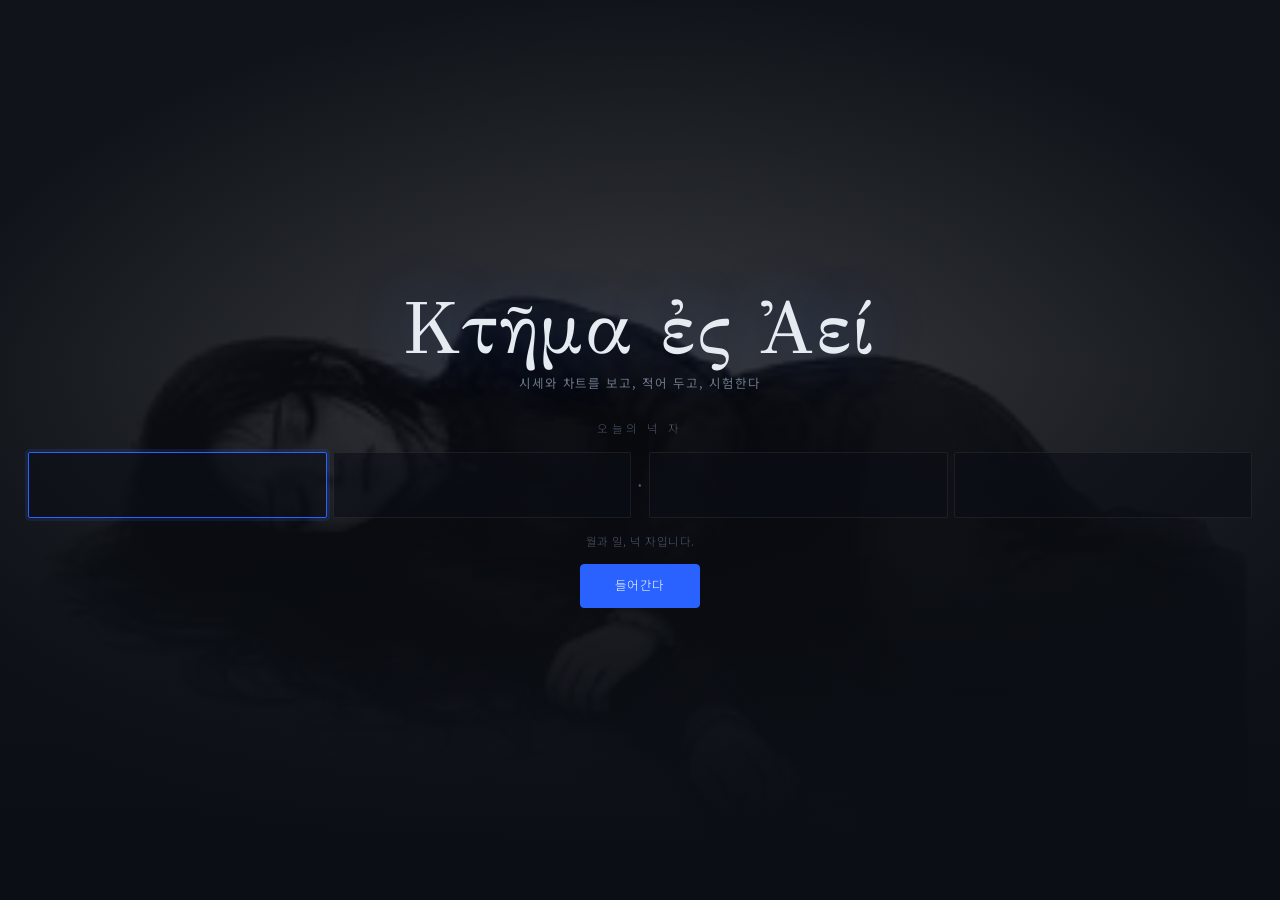
==== commit 9e7c7c7d: "장부를 들이고, 그 위에 다섯을 세운다 이 사이트가 오래 못 하던 것은 기능 하나가 아니라 한 가지 사실이었다. 내가 실제로 무엇을 들고 있는지 몰랐다. 모든 숫자가 "고르게 담았" ====
--- a/index.html
+++ b/index.html
@@ -170,6 +170,10 @@
                       title="원화로 환산해 본다">
                 <span class="btn__label">원화</span>
               </button>
+              <button class="btn btn--ghost btn--tiny" id="btnDiv" type="button"
+                      title="배당 이력과 취득가 대비 배당률">
+                <span class="btn__label">배당</span>
+              </button>
             </div>
           </div>
 
@@ -230,6 +234,19 @@
             </p>
           </div>
           <div class="fin__body" id="finBody"></div>
+        </div>
+
+        <!-- 배당 — 오래 든 사람에게는 이 숫자가 본 숫자다 -->
+        <div class="fin" id="divs" hidden>
+          <div class="inds__head">
+            <h3><span class="panel__gr">Μέρισμα</span><span class="panel__ko">배당</span></h3>
+            <p class="inds__note">
+              값이 오르내리는 것은 내가 못 정하지만, 배당은 회사가 해마다
+              정해서 실제로 보내 줍니다. 장부에 이 종목이 있으면
+              <b>취득가 대비 배당률</b>도 함께 냅니다.
+            </p>
+          </div>
+          <div class="divs__body" id="divsBody"></div>
         </div>
       </section>
 
@@ -265,6 +282,9 @@
         </p>
         <div class="ana" id="ana"></div>
 
+        <!-- 나쁠 때만 드러나는 것 둘 -->
+        <div class="ana" id="ana2"></div>
+
         <!-- 시세 밑에 깔린 것 — 수익률곡선·실질금리·신용스프레드 -->
         <section class="ana__block" id="macroBlock">
           <div class="ana__h">
@@ -275,6 +295,16 @@
           </div>
           <div class="macro" id="macro"></div>
         </section>
+      </section>
+
+      <!-- ═══ 장부 ═══ -->
+      <section class="view" id="book" data-view="book" aria-label="장부" hidden>
+        <div class="panel__head">
+          <h2 class="panel__title">
+            <span class="panel__gr">Κτῆσις</span><span class="panel__ko">장부</span>
+          </h2>
+        </div>
+        <div class="bookwrap" id="bookwrap"></div>
       </section>
 
       <!-- ═══ 소식 ═══ -->
@@ -335,6 +365,9 @@
         <!-- 고쳐지지 않은 기록으로 나를 채점한다 -->
         <div class="jscore" id="jscore"></div>
 
+        <!-- 내가 내 규칙을 지켰나 -->
+        <div class="jrules" id="jrules"></div>
+
         <div class="jr__form" id="journalForm"></div>
         <div class="jr__filter" id="journalFilter"></div>
         <div class="jr__list" id="journalList"></div>
--- a/assets/css/base.css
+++ b/assets/css/base.css
@@ -159,6 +159,7 @@
 .ico[data-ico="sigma"]   { -webkit-mask-image: var(--i-sigma);   mask-image: var(--i-sigma); }
 .ico[data-ico="info"]    { -webkit-mask-image: var(--i-info);    mask-image: var(--i-info); }
 .ico[data-ico="search"]  { -webkit-mask-image: var(--i-search);  mask-image: var(--i-search); }
+.ico[data-ico="wallet"]  { -webkit-mask-image: var(--i-wallet);  mask-image: var(--i-wallet); }
 
 :root {
   --i-refresh: url("data:image/svg+xml;utf8,<svg xmlns='http://www.w3.org/2000/svg' viewBox='0 0 24 24' fill='none' stroke='black' stroke-width='2' stroke-linecap='round' stroke-linejoin='round'><path d='M21 12a9 9 0 1 1-2.64-6.36'/><path d='M21 3v6h-6'/></svg>");
@@ -179,6 +180,7 @@
   --i-grid:    url("data:image/svg+xml;utf8,<svg xmlns='http://www.w3.org/2000/svg' viewBox='0 0 24 24' fill='black'><path d='M3 3h8v8H3zm10 0h8v8h-8zM3 13h8v8H3zm10 0h8v8h-8z'/></svg>");
   --i-sigma:   url("data:image/svg+xml;utf8,<svg xmlns='http://www.w3.org/2000/svg' viewBox='0 0 24 24' fill='none' stroke='black' stroke-width='2' stroke-linecap='round' stroke-linejoin='round'><path d='M18 4H6l6 8-6 8h12'/></svg>");
   --i-info:    url("data:image/svg+xml;utf8,<svg xmlns='http://www.w3.org/2000/svg' viewBox='0 0 24 24' fill='black'><path d='M12 2a10 10 0 1 0 0 20 10 10 0 0 0 0-20m-1 4h2v2h-2zm0 4h2v8h-2z'/></svg>");
+  --i-wallet:  url("data:image/svg+xml;utf8,<svg xmlns='http://www.w3.org/2000/svg' viewBox='0 0 24 24' fill='black'><path d='M3 6a2 2 0 0 1 2-2h12v2H5v12h14v-3h2v3a2 2 0 0 1-2 2H5a2 2 0 0 1-2-2zm14 2h4a1 1 0 0 1 1 1v4a1 1 0 0 1-1 1h-4a3 3 0 0 1 0-6m1 2a1 1 0 1 0 0 2 1 1 0 0 0 0-2'/></svg>");
   --i-search:  url("data:image/svg+xml;utf8,<svg xmlns='http://www.w3.org/2000/svg' viewBox='0 0 24 24' fill='none' stroke='black' stroke-width='2' stroke-linecap='round'><circle cx='11' cy='11' r='7'/><path d='m20 20-4-4'/></svg>");
   --i-eye:     url("data:image/svg+xml;utf8,<svg xmlns='http://www.w3.org/2000/svg' viewBox='0 0 24 24' fill='black'><path d='M12 5C6.5 5 2.7 9.4 1.5 11.4a1.2 1.2 0 0 0 0 1.2C2.7 14.6 6.5 19 12 19s9.3-4.4 10.5-6.4a1.2 1.2 0 0 0 0-1.2C21.3 9.4 17.5 5 12 5m0 2.6a4.4 4.4 0 1 1 0 8.8 4.4 4.4 0 0 1 0-8.8m0 2.2a2.2 2.2 0 1 0 0 4.4 2.2 2.2 0 0 0 0-4.4'/></svg>");
 }
--- a/assets/css/views.css
+++ b/assets/css/views.css
@@ -1307,3 +1307,443 @@
   padding-left: var(--s-3);
   border-left: 2px solid var(--warn);
 }
+
+/* ═══════════════════ 장부 ═══════════════════
+
+   숫자를 적는 화면이라 칸이 많다. 칸이 많으면 어디를 채워야 하는지
+   모르게 되므로, 고른 갈래에 필요한 칸만 남기고 나머지는 아예 없앤다.
+   흐리게 두면 "왜 못 쓰지" 를 묻게 되고, 없으면 안 묻는다. */
+
+.bookwrap { display: grid; gap: var(--s-4); }
+.bk { display: grid; gap: var(--s-5); }
+
+.bk__empty {
+  padding: var(--s-6);
+  text-align: center;
+  color: var(--tx-400);
+  font-size: var(--t-sm);
+  border: 1px dashed var(--line);
+  border-radius: var(--r-md);
+}
+
+.bk__block { display: grid; gap: var(--s-3); }
+
+/* ── 적는 자리 ── */
+
+.bk__form {
+  display: grid;
+  gap: var(--s-3);
+  padding: var(--s-4);
+  border: 1px solid var(--line);
+  border-left: 2px solid var(--key-500);
+  border-radius: 0 var(--r-md) var(--r-md) 0;
+  background: var(--bg-100);
+}
+
+.bk__kinds { display: flex; gap: 2px; flex-wrap: wrap; }
+.bk__kinds button {
+  padding: 5px 12px;
+  border: 1px solid var(--line);
+  border-radius: var(--r-md);
+  background: var(--bg-200);
+  color: var(--tx-400);
+  font: inherit;
+  font-size: var(--t-xs);
+  cursor: pointer;
+  transition: color var(--dur) var(--ease), background var(--dur) var(--ease);
+}
+.bk__kinds button:hover { color: var(--tx-100); background: var(--bg-300); }
+.bk__kinds button.is-on {
+  color: var(--key-300);
+  background: var(--key-dim);
+  border-color: var(--key-500);
+}
+
+.bk__fields {
+  display: grid;
+  grid-template-columns: repeat(auto-fit, minmax(140px, 1fr));
+  gap: var(--s-3);
+}
+.bk__field { display: grid; gap: 4px; }
+.bk__field > span { font-size: var(--t-xxs); color: var(--tx-500); }
+.bk__field input {
+  padding: 7px 9px;
+  border: 1px solid var(--line);
+  border-radius: var(--r-md);
+  background: var(--bg-000);
+  color: var(--tx-100);
+  font: inherit;
+  font-size: var(--t-sm);
+  font-family: var(--f-num);
+  min-width: 0;
+}
+.bk__field input[type="text"] { font-family: var(--f-ui); }
+.bk__field input:focus { outline: none; border-color: var(--key-500); }
+
+.bk__hint {
+  min-height: 1.2em;
+  font-family: var(--f-num);
+  font-size: var(--t-xs);
+  color: var(--key-300);
+}
+
+.bk__actions { display: flex; gap: var(--s-2); flex-wrap: wrap; }
+
+/* ── 보유 ── */
+
+.bk__pos { display: grid; gap: 1px; background: var(--line); border: 1px solid var(--line); border-radius: var(--r-md); overflow: hidden; }
+
+.bk__row {
+  display: grid;
+  grid-template-columns: minmax(0, 1.6fr) repeat(5, minmax(60px, 1fr));
+  align-items: center;
+  gap: var(--s-2);
+  padding: 8px var(--s-3);
+  background: var(--bg-100);
+  cursor: pointer;
+  transition: background var(--dur-fast) var(--ease);
+}
+.bk__row:hover { background: var(--bg-200); }
+
+.bk__id { display: grid; gap: 1px; min-width: 0; }
+.bk__id b {
+  font-weight: 500;
+  color: var(--tx-100);
+  font-size: var(--t-sm);
+  overflow: hidden;
+  text-overflow: ellipsis;
+  white-space: nowrap;
+}
+.bk__id code { font-family: var(--f-num); font-size: 10px; color: var(--tx-500); }
+
+.bk__n {
+  text-align: right;
+  font-family: var(--f-num);
+  font-size: var(--t-sm);
+  font-variant-numeric: tabular-nums;
+  color: var(--tx-200);
+  white-space: nowrap;
+  overflow: hidden;
+  text-overflow: ellipsis;
+}
+.bk__n.up { color: var(--up); }
+.bk__n.down { color: var(--down); }
+
+.bk__sum {
+  display: grid;
+  grid-template-columns: repeat(auto-fit, minmax(120px, 1fr));
+  gap: 1px;
+  background: var(--line);
+  border: 1px solid var(--line);
+  border-radius: var(--r-md);
+  overflow: hidden;
+}
+
+/* ── 적어 둔 거래 ── */
+
+.bk__txs { display: grid; gap: 1px; background: var(--line); border: 1px solid var(--line); border-radius: var(--r-md); overflow: hidden; max-height: 460px; overflow-y: auto; }
+
+.bk__tx {
+  display: grid;
+  grid-template-columns: 88px 62px minmax(0, 1.2fr) minmax(0, 1fr) 44px minmax(0, 1.4fr) 24px;
+  align-items: center;
+  gap: var(--s-2);
+  padding: 6px var(--s-3);
+  background: var(--bg-100);
+  font-size: var(--t-xs);
+}
+.bk__tx:hover { background: var(--bg-200); }
+/* 갈래마다 왼쪽에 얇은 색 — 사고팔고 넣고 뺀 것이 한눈에 갈린다 */
+.bk__tx[data-kind="buy"]      { box-shadow: inset 2px 0 0 var(--up); }
+.bk__tx[data-kind="sell"]     { box-shadow: inset 2px 0 0 var(--down); }
+.bk__tx[data-kind="div"]      { box-shadow: inset 2px 0 0 var(--ok); }
+.bk__tx[data-kind="deposit"]  { box-shadow: inset 2px 0 0 var(--key-500); }
+.bk__tx[data-kind="withdraw"] { box-shadow: inset 2px 0 0 var(--tx-500); }
+.bk__tx[data-kind="fee"]      { box-shadow: inset 2px 0 0 var(--warn); }
+
+.bk__when { font-family: var(--f-num); color: var(--tx-500); }
+.bk__kind { color: var(--tx-300); }
+.bk__what { color: var(--tx-100); overflow: hidden; text-overflow: ellipsis; white-space: nowrap; }
+.bk__note { color: var(--tx-500); overflow: hidden; text-overflow: ellipsis; white-space: nowrap; }
+.bk__x {
+  opacity: 0;
+  border: 0; background: none;
+  color: var(--tx-500);
+  font-size: 14px; line-height: 1;
+  cursor: pointer;
+}
+.bk__tx:hover .bk__x { opacity: 1; }
+.bk__x:hover { color: var(--bad); }
+
+.bk__out { display: grid; gap: var(--s-4); }
+.bk__cv { width: 100%; display: block; }
+
+.bk__rates {
+  display: flex;
+  flex-wrap: wrap;
+  align-items: flex-end;
+  gap: var(--s-4);
+  padding: var(--s-4);
+  border: 1px solid var(--line);
+  border-radius: var(--r-md);
+  background: var(--bg-100);
+}
+.bk__rates .row__note { flex: 1 0 100%; }
+
+.fin__bar {
+  height: 8px;
+  border-radius: 4px;
+  background: var(--bg-300);
+  overflow: hidden;
+}
+.fin__bar i { display: block; height: 100%; background: var(--key-500); }
+.fin__bar i.is-over { background: var(--warn); }
+
+/* ═══════════════════ 무너지는 상관 ═══════════════════ */
+
+.cc { display: grid; gap: 1px; background: var(--line); border: 1px solid var(--line); border-radius: var(--r-md); overflow: hidden; }
+
+.cc__head, .cc__row {
+  display: grid;
+  grid-template-columns: minmax(0, 1.6fr) 56px 72px minmax(90px, 1.2fr) 56px;
+  align-items: center;
+  gap: var(--s-2);
+  padding: 7px var(--s-3);
+  background: var(--bg-100);
+}
+.cc__head {
+  background: var(--bg-200);
+  font-size: var(--t-xxs);
+  color: var(--tx-400);
+}
+.cc__head span:not(:first-child) { text-align: right; }
+.cc__row { cursor: pointer; }
+.cc__row:hover { background: var(--bg-200); }
+
+.cc__pair {
+  font-size: var(--t-sm);
+  color: var(--tx-100);
+  overflow: hidden;
+  text-overflow: ellipsis;
+  white-space: nowrap;
+}
+.cc__n {
+  text-align: right;
+  font-family: var(--f-num);
+  font-size: var(--t-sm);
+  font-variant-numeric: tabular-nums;
+  color: var(--tx-200);
+}
+.cc__n.is-thin { color: var(--tx-500); }
+
+.cc__bar { position: relative; display: flex; align-items: center; gap: var(--s-2); }
+.cc__bar i {
+  display: block;
+  height: 6px;
+  border-radius: 3px;
+  background: var(--key-500);
+  min-width: 2px;
+}
+.cc__bar i.is-bad { background: var(--up); }
+.cc__bar b {
+  font-family: var(--f-num);
+  font-size: var(--t-xxs);
+  font-weight: 400;
+  color: var(--tx-300);
+  margin-left: auto;
+}
+
+/* ═══════════════════ 스트레스 재생 ═══════════════════ */
+
+.sr__eps { display: flex; gap: 2px; flex-wrap: wrap; }
+.sr__eps button {
+  display: grid;
+  gap: 1px;
+  padding: 6px 12px;
+  border: 1px solid var(--line);
+  border-radius: var(--r-md);
+  background: var(--bg-100);
+  color: var(--tx-400);
+  font: inherit;
+  cursor: pointer;
+  text-align: center;
+}
+.sr__eps button:hover { background: var(--bg-200); color: var(--tx-100); }
+.sr__eps button.is-on {
+  border-color: var(--key-500);
+  background: var(--key-dim);
+  color: var(--key-300);
+}
+
+.sr__out { display: grid; gap: var(--s-3); }
+
+.sr__rows { display: grid; gap: 1px; background: var(--line); border: 1px solid var(--line); border-radius: var(--r-md); overflow: hidden; }
+
+.sr__row {
+  display: grid;
+  grid-template-columns: minmax(0, 1.4fr) 44px minmax(80px, 1.6fr) 72px 72px;
+  align-items: center;
+  gap: var(--s-2);
+  padding: 7px var(--s-3);
+  background: var(--bg-100);
+  cursor: pointer;
+}
+.sr__row:hover { background: var(--bg-200); }
+
+.sr__ko { display: flex; align-items: baseline; gap: 6px; min-width: 0; }
+.sr__ko b {
+  font-weight: 400;
+  font-size: var(--t-sm);
+  color: var(--tx-100);
+  overflow: hidden;
+  text-overflow: ellipsis;
+  white-space: nowrap;
+}
+/* 갈음한 것에는 반드시 표를 단다 — 지어낸 값이 진짜처럼 보이면 안 된다 */
+.sr__est {
+  flex: 0 0 auto;
+  padding: 1px 6px;
+  border-radius: 999px;
+  background: var(--warn-dim, rgba(232, 163, 61, .16));
+  color: var(--warn);
+  font-size: 9px;
+}
+
+.sr__w { text-align: right; font-family: var(--f-num); font-size: var(--t-xxs); color: var(--tx-500); }
+.sr__bar { display: block; }
+.sr__bar i {
+  display: block;
+  height: 6px;
+  border-radius: 3px;
+  background: var(--down);
+  min-width: 2px;
+}
+.sr__n {
+  text-align: right;
+  font-family: var(--f-num);
+  font-size: var(--t-sm);
+  font-variant-numeric: tabular-nums;
+  color: var(--tx-200);
+}
+.sr__n.up { color: var(--up); }
+.sr__n.down { color: var(--down); }
+
+.ana__why.is-warn {
+  padding-left: var(--s-3);
+  border-left: 2px solid var(--warn);
+  color: var(--tx-300);
+}
+
+/* ═══════════════════ 배당 ═══════════════════ */
+
+.divs__body { display: grid; gap: var(--s-4); }
+
+.dv { display: grid; gap: 3px; }
+.dv__row {
+  display: grid;
+  grid-template-columns: 48px minmax(0, 1fr) 84px;
+  align-items: center;
+  gap: var(--s-3);
+}
+.dv__y { font-family: var(--f-num); font-size: var(--t-xxs); color: var(--tx-500); }
+.dv__bar { height: 12px; border-radius: 2px; background: var(--bg-300); overflow: hidden; }
+.dv__bar i { display: block; height: 100%; background: var(--ok); border-radius: 2px; }
+.dv__v {
+  text-align: right;
+  font-family: var(--f-num);
+  font-size: var(--t-xs);
+  font-variant-numeric: tabular-nums;
+  color: var(--tx-200);
+}
+
+/* ═══════════════════ 규칙 감시 ═══════════════════ */
+
+.jrules {
+  display: grid;
+  gap: var(--s-3);
+  margin-bottom: var(--s-5);
+  padding: var(--s-4);
+  border: 1px solid var(--line);
+  border-radius: var(--r-md);
+  background: var(--bg-100);
+}
+
+.jrules__form {
+  display: flex;
+  flex-wrap: wrap;
+  align-items: center;
+  gap: var(--s-2);
+  padding: var(--s-3);
+  border: 1px solid var(--line);
+  border-radius: var(--r-md);
+  background: var(--bg-200);
+}
+.jr__val {
+  width: 76px;
+  padding: 5px 8px;
+  border: 1px solid var(--line);
+  border-radius: var(--r-md);
+  background: var(--bg-000);
+  color: var(--tx-100);
+  font-family: var(--f-num);
+  font-size: var(--t-xs);
+  text-align: right;
+}
+.jr__note {
+  flex: 1 1 180px;
+  min-width: 0;
+  padding: 5px 9px;
+  border: 1px solid var(--line);
+  border-radius: var(--r-md);
+  background: var(--bg-000);
+  color: var(--tx-100);
+  font: inherit;
+  font-size: var(--t-xs);
+}
+.jr__val:focus, .jr__note:focus { outline: none; border-color: var(--key-500); }
+
+.jrules__list { display: grid; gap: 1px; background: var(--line); border: 1px solid var(--line); border-radius: var(--r-md); overflow: hidden; }
+
+.jrule {
+  display: grid;
+  gap: 4px;
+  padding: 9px var(--s-3);
+  background: var(--bg-100);
+  border-left: 2px solid transparent;
+}
+.jrule.is-good { border-left-color: var(--ok); }
+.jrule.is-bad  { border-left-color: var(--bad); }
+.jrule.is-off  { opacity: .45; }
+
+.jrule__top { display: flex; align-items: baseline; gap: var(--s-2); flex-wrap: wrap; }
+.jrule__top b { font-weight: 500; font-size: var(--t-sm); color: var(--tx-100); }
+.jrule__when { font-family: var(--f-num); font-size: var(--t-xxs); color: var(--tx-500); }
+.jrule__x {
+  margin-left: auto;
+  border: 0;
+  background: none;
+  color: var(--tx-500);
+  font-size: var(--t-xxs);
+  cursor: pointer;
+  padding: 0 4px;
+}
+.jrule__x:hover { color: var(--tx-100); }
+
+.jrule__note { font-size: var(--t-xs); color: var(--tx-400); }
+.jrule__say { font-size: var(--t-xs); line-height: 1.65; color: var(--tx-300); }
+
+@media (max-width: 860px) {
+  .bk__row { grid-template-columns: minmax(0, 1.4fr) repeat(3, minmax(56px, 1fr)); }
+  .bk__row > :nth-child(5), .bk__row > :nth-child(6) { display: none; }
+  .bk__tx { grid-template-columns: 76px 56px minmax(0, 1fr) minmax(0, 1fr) 24px; }
+  .bk__tx > :nth-child(5), .bk__tx > :nth-child(6) { display: none; }
+  .cc__head, .cc__row { grid-template-columns: minmax(0, 1.4fr) 50px 62px minmax(70px, 1fr); }
+  .cc__head > :last-child, .cc__row > :last-child { display: none; }
+  .sr__row { grid-template-columns: minmax(0, 1.4fr) 40px minmax(60px, 1fr) 64px; }
+  .sr__row > :last-child { display: none; }
+}
+
+/* 반쪽인 해 — 받아 온 구간이 해 가운데서 시작했거나 올해가 안 끝났다.
+   지우지 않고 옅게 둔다. 없으면 "왜 빠졌지" 를 묻게 된다. */
+.dv__row.is-partial { opacity: .42; }
+.dv__row.is-partial .dv__bar i { background: var(--tx-500); }
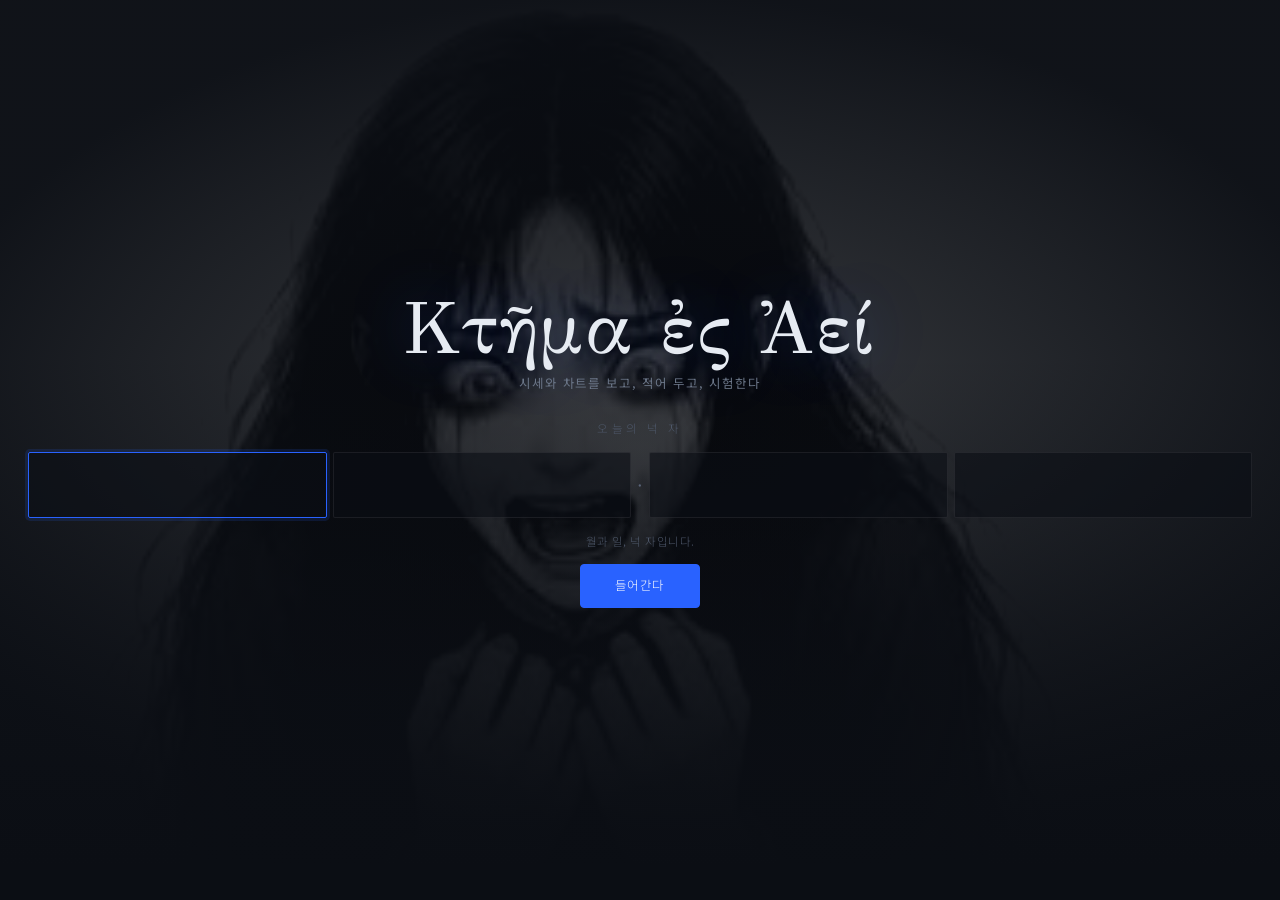
==== commit 81086afc: "흐르는 시세와 분봉, 투자주체, 그리고 급변할 때만 나타나는 것 넷을 재어 보고 넷 다 되기에 넷 다 붙였다. 헤더만 보지 않고 본문까지 열어 확인했다 — Stooq 에서 한 번 " ====
--- a/index.html
+++ b/index.html
@@ -108,11 +108,16 @@
     </div>
 
     <div class="top__ranges" id="topRanges"></div>
+    <!-- 분봉 눈금 — 분봉 기간일 때만 뜬다 -->
+    <div class="top__ticks" id="topTicks" hidden></div>
 
     <div class="top__spacer"></div>
 
     <!-- 시장 폭 — 지수는 큰 것 몇에 끌려가지만 이 숫자는 안 끌려간다 -->
     <button class="breadth" id="breadth" type="button" hidden></button>
+
+    <!-- 흐르는 시세가 살아 있나 -->
+    <button class="livedot" id="livedot" type="button" title="실시간 시세"></button>
 
     <div class="top__clocks" id="clocks"></div>
 
@@ -174,6 +179,10 @@
                       title="배당 이력과 취득가 대비 배당률">
                 <span class="btn__label">배당</span>
               </button>
+              <button class="btn btn--ghost btn--tiny" id="btnFlows" type="button" hidden
+                      title="개인·기관·외국인 순매수 (국내 종목·지수)">
+                <span class="btn__label">주체</span>
+              </button>
             </div>
           </div>
 
@@ -234,6 +243,19 @@
             </p>
           </div>
           <div class="fin__body" id="finBody"></div>
+        </div>
+
+        <!-- 투자주체 — 국내에만 있는 자료다 -->
+        <div class="fin" id="flows" hidden>
+          <div class="inds__head">
+            <h3><span class="panel__gr">Πράκτορες</span><span class="panel__ko">투자주체</span></h3>
+            <p class="inds__note">
+              한국 시장에는 다른 나라에 없는 숫자가 있습니다 — 날마다
+              <b>개인·기관·외국인</b>이 각각 얼마를 순매수했는지가 공개됩니다.
+              같은 3% 상승이라도 누가 사서 올랐는지는 다른 이야기입니다.
+            </p>
+          </div>
+          <div class="flows__body" id="flowsBody"></div>
         </div>
 
         <!-- 배당 — 오래 든 사람에게는 이 숫자가 본 숫자다 -->
@@ -380,8 +402,8 @@
             <span class="panel__gr">Δοκιμή</span><span class="panel__ko">전략 시험</span>
           </h2>
           <div class="panel__tools" id="btTools">
-            <button class="btn btn--ghost btn--tiny" id="btSample" type="button">
-              <span class="btn__label">보기 전략</span>
+            <button class="btn btn--ghost btn--tiny" id="btPlays" type="button">
+              <span class="btn__label">짜 놓은 전략</span>
             </button>
             <button class="btn btn--key btn--tiny" id="btRun" type="button">
               <span class="ico" data-ico="flask"></span><span class="btn__label">시험한다</span>
@@ -393,6 +415,8 @@
 
         <!-- ═══ 규칙 — 언제 사고 언제 파나 ═══ -->
         <div class="btpane" id="btPaneRules">
+
+        <div class="plays" id="plays" hidden></div>
 
         <p class="hint hint--warn">
           지난 시세에서 잘 들었다는 것은 앞으로도 그러리라는 뜻이 아닙니다.
@@ -513,6 +537,9 @@
   </div>
 </div>
 
+<!-- 급변할 때만 나타나는 것 (assets/js/ui/yuria.js) -->
+<div class="yuria-layer" id="yuria" aria-live="assertive"></div>
+
 <div class="alerts" id="alerts" aria-live="polite"></div>
 
 <noscript>
--- a/assets/css/app.css
+++ b/assets/css/app.css
@@ -529,3 +529,27 @@
 .breadth.is-wide   { color: var(--up); border-color: var(--up-line); }
 .breadth.is-narrow { color: var(--down); border-color: var(--down-line); }
 .breadth[hidden] { display: none; }
+
+/* 분봉 눈금 고르개 — 기간 단추 옆에 붙되 한 칸 물러나 있다.
+   기간이 먼저 정해지고 눈금이 그 안에서 정해지는 순서를 자리로 보인다. */
+.top__ticks {
+  display: flex;
+  gap: 1px;
+  padding-left: var(--s-2);
+  margin-left: 2px;
+  border-left: 1px solid var(--line);
+}
+.top__ticks[hidden] { display: none; }
+.top__ticks button {
+  padding: 4px 7px;
+  border: 0;
+  border-radius: var(--r-sm);
+  background: none;
+  color: var(--tx-500);
+  font: inherit;
+  font-size: 10px;
+  cursor: pointer;
+  transition: color var(--dur) var(--ease), background var(--dur) var(--ease);
+}
+.top__ticks button:hover { color: var(--tx-100); background: var(--bg-200); }
+.top__ticks button.is-on { color: var(--ok); background: rgba(38, 166, 154, .14); }
--- a/assets/css/views.css
+++ b/assets/css/views.css
@@ -1747,3 +1747,273 @@
    지우지 않고 옅게 둔다. 없으면 "왜 빠졌지" 를 묻게 된다. */
 .dv__row.is-partial { opacity: .42; }
 .dv__row.is-partial .dv__bar i { background: var(--tx-500); }
+
+/* ═══════════════════ 흐르는 시세 ═══════════════════ */
+
+.livedot {
+  width: 22px; height: 22px;
+  display: grid;
+  place-items: center;
+  border: 0;
+  border-radius: 50%;
+  background: none;
+  cursor: pointer;
+  flex: 0 0 auto;
+}
+.livedot::before {
+  content: "";
+  width: 7px; height: 7px;
+  border-radius: 50%;
+  background: var(--tx-600);
+  transition: background var(--dur) var(--ease), box-shadow var(--dur) var(--ease);
+}
+/* 살아 있으면 숨을 쉰다. 켜져 있다는 것만 알리면 되므로 아주 옅게. */
+.livedot[data-state="live"]::before {
+  background: var(--ok);
+  box-shadow: 0 0 0 0 rgba(38, 166, 154, .6);
+  animation: livePulse 2.4s ease-out infinite;
+}
+.livedot[data-state="quiet"]::before { background: var(--tx-400); }
+.livedot[data-state="connecting"]::before,
+.livedot[data-state="retry"]::before { background: var(--warn); }
+.livedot[data-state="off"]::before { background: var(--tx-600); }
+
+@keyframes livePulse {
+  0%   { box-shadow: 0 0 0 0 rgba(38, 166, 154, .5); }
+  70%  { box-shadow: 0 0 0 7px rgba(38, 166, 154, 0); }
+  100% { box-shadow: 0 0 0 0 rgba(38, 166, 154, 0); }
+}
+@media (prefers-reduced-motion: reduce) {
+  .livedot[data-state="live"]::before { animation: none; }
+}
+
+/* 흐르는 값이 들어온 자리 — 잠깐만 밝다 */
+.chart__price .px.is-live { animation: livePx 1.2s var(--ease); }
+@keyframes livePx { from { color: var(--key-300); } }
+
+/* ═══════════════════ 유리아 ═══════════════════
+
+   화면 오른쪽 아래, 차트 위에 나타난다. 알림(.alerts)보다 위에 서되
+   설정 서랍이나 읽기 판은 가리지 않는다.
+
+   ── 왜 이렇게 크나 ──
+   숫자로 띄우면 안 보기 때문에 사람 모양으로 두는 것이다. 작으면 그
+   까닭이 사라진다. 대신 여섯 초 뒤에 사라지고 누르면 곧바로 사라진다. */
+
+.yuria-layer {
+  position: fixed;
+  inset: 0;
+  z-index: 140;
+  pointer-events: none;
+}
+
+.yuria {
+  position: absolute;
+  right: clamp(12px, 3vw, 40px);
+  bottom: clamp(64px, 12vh, 120px);
+  display: grid;
+  grid-template-columns: auto minmax(0, 1fr) auto;
+  align-items: center;
+  gap: var(--s-3);
+  width: min(420px, calc(100vw - 32px));
+  padding: var(--s-3);
+  border: 1px solid var(--line-hard);
+  border-left: 3px solid var(--tx-500);
+  border-radius: var(--r-lg);
+  background: var(--bg-100);
+  box-shadow: var(--lift-hi);
+  cursor: pointer;
+  pointer-events: auto;
+
+  opacity: 0;
+  transform: translateY(18px) scale(.96);
+  transition: opacity .5s var(--ease), transform .5s var(--ease);
+}
+.yuria.is-in { opacity: 1; transform: none; }
+.yuria.is-out { opacity: 0; transform: translateY(10px) scale(.98); }
+
+.yuria.is-up { border-left-color: var(--up); }
+.yuria.is-down { border-left-color: var(--down); }
+/* 정말 드물 때만 — 늘 격하면 격한 것이 예사가 된다 */
+.yuria.is-wild { border-color: var(--warn); box-shadow: var(--lift-hi), 0 0 34px -12px var(--warn); }
+
+.yuria__art {
+  width: 66px;
+  height: 88px;
+  border-radius: var(--r-md);
+  overflow: hidden;
+  background: var(--bg-000);
+  flex: 0 0 auto;
+}
+.yuria__film {
+  width: 100%;
+  height: 100%;
+  object-fit: cover;
+  filter: grayscale(.35) contrast(1.15) brightness(.85);
+}
+
+.yuria__say { display: grid; gap: 2px; min-width: 0; }
+.yuria__kind {
+  font-size: 10px;
+  letter-spacing: .14em;
+  color: var(--tx-500);
+}
+.yuria.is-wild .yuria__kind { color: var(--warn); }
+.yuria__what {
+  font-family: var(--f-num);
+  font-size: var(--t-md);
+  font-weight: 600;
+  color: var(--tx-100);
+  font-variant-numeric: tabular-nums;
+}
+.yuria.is-up .yuria__what { color: var(--up); }
+.yuria.is-down .yuria__what { color: var(--down); }
+.yuria__why {
+  font-size: var(--t-xs);
+  line-height: 1.5;
+  color: var(--tx-300);
+}
+.yuria__hint { font-size: 10px; color: var(--tx-500); margin-top: 2px; }
+
+.yuria__x {
+  align-self: start;
+  border: 0;
+  background: none;
+  color: var(--tx-500);
+  font-size: 15px;
+  line-height: 1;
+  cursor: pointer;
+  padding: 0 2px;
+}
+.yuria__x:hover { color: var(--tx-100); }
+
+@media (prefers-reduced-motion: reduce) {
+  .yuria { transition: none; }
+}
+
+/* ═══════════════════ 투자주체 ═══════════════════ */
+
+.flows__body { display: grid; gap: var(--s-4); }
+.flow__cv { width: 100%; display: block; }
+
+.flow__legend {
+  display: flex;
+  gap: var(--s-4);
+  flex-wrap: wrap;
+  font-size: var(--t-xxs);
+  color: var(--tx-400);
+}
+.flow__legend span { display: inline-flex; align-items: center; gap: 6px; }
+.flow__legend i { width: 11px; height: 2px; border-radius: 2px; }
+
+.flow__tbl { display: grid; gap: 1px; background: var(--line); border: 1px solid var(--line); border-radius: var(--r-md); overflow: hidden; }
+
+.flow__head, .flow__row {
+  display: grid;
+  grid-template-columns: minmax(70px, 1.2fr) repeat(4, minmax(58px, 1fr));
+  align-items: center;
+  gap: var(--s-2);
+  padding: 7px var(--s-3);
+  background: var(--bg-100);
+}
+.flow__head {
+  background: var(--bg-200);
+  font-size: var(--t-xxs);
+  color: var(--tx-400);
+}
+.flow__head span:not(:first-child) { text-align: right; }
+
+.flow__ko {
+  display: inline-flex;
+  align-items: center;
+  gap: 6px;
+  font-size: var(--t-sm);
+  color: var(--tx-100);
+}
+.flow__ko i { width: 10px; height: 2px; border-radius: 2px; flex: 0 0 auto; }
+
+.flow__n {
+  text-align: right;
+  font-family: var(--f-num);
+  font-size: var(--t-sm);
+  font-variant-numeric: tabular-nums;
+  color: var(--tx-100);
+}
+.flow__n.up { color: var(--up); }
+.flow__n.down { color: var(--down); }
+.flow__n.is-thin { color: var(--tx-500); font-size: var(--t-xxs); }
+
+/* ═══════════════════ 짜 놓은 전략 ═══════════════════ */
+
+.plays {
+  display: grid;
+  gap: var(--s-5);
+  margin-bottom: var(--s-5);
+  padding: var(--s-4);
+  border: 1px solid var(--line);
+  border-radius: var(--r-md);
+  background: var(--bg-100);
+}
+.plays[hidden] { display: none; }
+
+.plays__group { display: grid; gap: var(--s-3); }
+.plays__tag {
+  display: flex;
+  align-items: baseline;
+  gap: var(--s-3);
+  margin: 0;
+  padding-bottom: 6px;
+  border-bottom: 1px solid var(--line);
+  font-size: var(--t-sm);
+  font-weight: 500;
+  color: var(--tx-100);
+}
+.plays__tag small { font-size: var(--t-xxs); font-weight: 400; color: var(--tx-500); }
+
+.plays__grid {
+  display: grid;
+  grid-template-columns: repeat(auto-fit, minmax(250px, 1fr));
+  gap: var(--s-3);
+}
+
+.play {
+  display: grid;
+  gap: 6px;
+  padding: var(--s-3);
+  border: 1px solid var(--line);
+  border-radius: var(--r-md);
+  background: var(--bg-200);
+  text-align: left;
+  cursor: pointer;
+  font: inherit;
+  transition: border-color var(--dur) var(--ease), background var(--dur) var(--ease);
+}
+.play:hover { border-color: var(--key-500); background: var(--bg-300); }
+
+.play__head { display: flex; align-items: baseline; gap: var(--s-2); }
+.play__gr { font-family: var(--f-greek); font-size: var(--t-sm); color: var(--tx-400); }
+.play__ko { font-size: var(--t-md); font-weight: 500; color: var(--tx-100); }
+
+.play__belief { font-size: var(--t-xs); line-height: 1.65; color: var(--tx-300); }
+/* 무너지는 자리를 같은 크기로 적는다. 작게 적으면 안 읽고, 안 읽으면
+   안 되는 구간에서 "전략이 틀렸다" 며 고치기 시작한다. */
+.play__breaks {
+  font-size: var(--t-xs);
+  line-height: 1.65;
+  color: var(--tx-400);
+  padding-left: var(--s-3);
+  border-left: 2px solid var(--warn);
+}
+.play__breaks span {
+  display: block;
+  font-size: 10px;
+  letter-spacing: .08em;
+  color: var(--warn);
+  margin-bottom: 1px;
+}
+
+@media (max-width: 720px) {
+  .flow__head, .flow__row { grid-template-columns: minmax(56px, 1fr) repeat(3, minmax(48px, 1fr)); }
+  .flow__head > :last-child, .flow__row > :last-child { display: none; }
+  .yuria { right: 8px; left: 8px; width: auto; }
+}
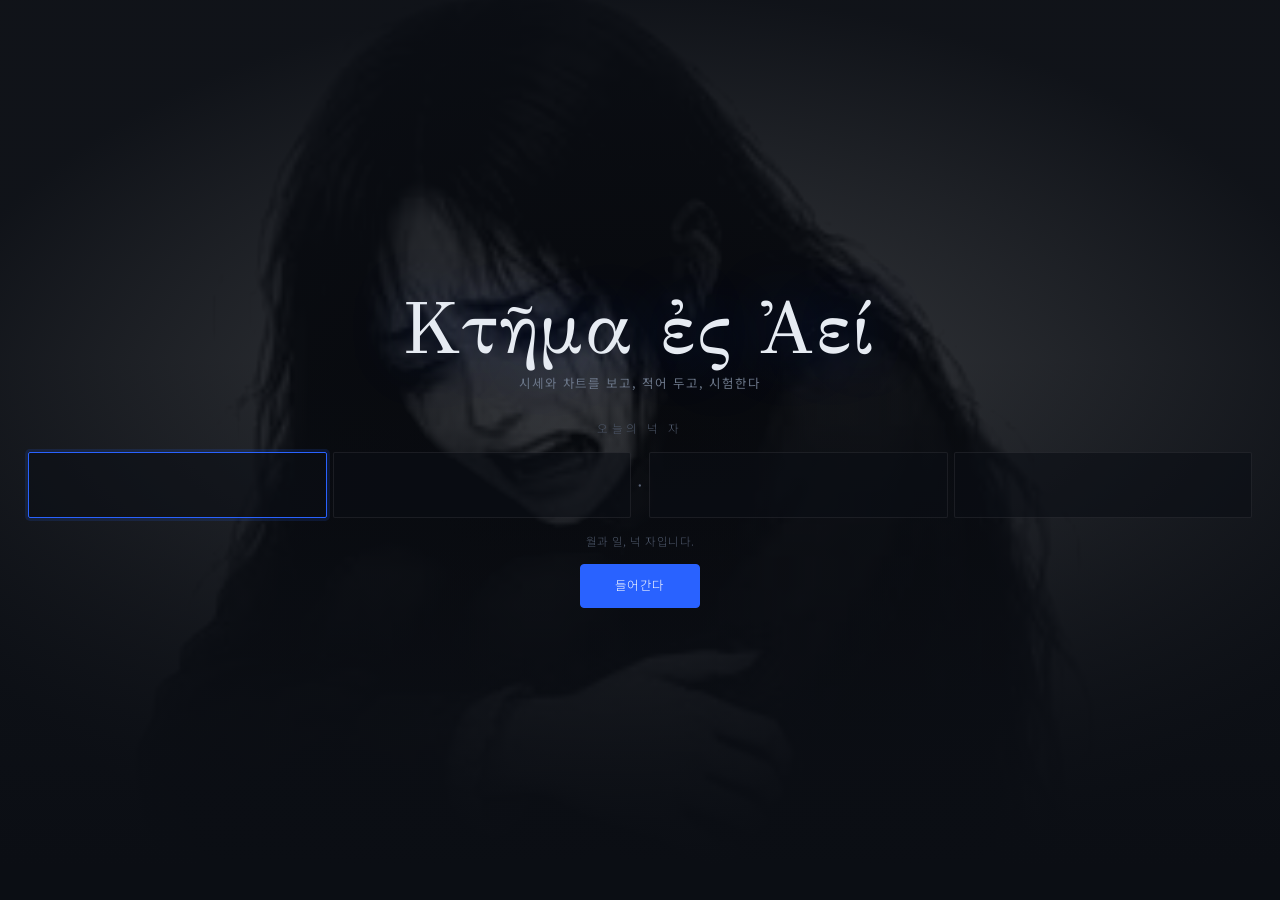
==== commit b4d5fba2: "표를 들이는 문과 남들이 한 말 — 그리고 안 그려지던 잔줄 ── 먼저 고친 것 ── 시세판의 잔줄 열세 개가 통째로 비어 있었다. 칸은 있는데 선이 없으니 '시세를 못 받았나' " ====
--- a/index.html
+++ b/index.html
@@ -183,6 +183,10 @@
                       title="개인·기관·외국인 순매수 (국내 종목·지수)">
                 <span class="btn__label">주체</span>
               </button>
+              <button class="btn btn--ghost btn--tiny" id="btnIntra" type="button"
+                      title="갭·시간대·VWAP·체결 강도">
+                <span class="btn__label">하루 안</span>
+              </button>
             </div>
           </div>
 
@@ -245,6 +249,20 @@
           <div class="fin__body" id="finBody"></div>
         </div>
 
+        <!-- 하루 안 — 분봉이 아니면 셈할 수 없는 것들 -->
+        <div class="fin" id="intra" hidden>
+          <div class="inds__head">
+            <h3><span class="panel__gr">Ἡμέρα</span><span class="panel__ko">하루 안</span></h3>
+            <p class="inds__note">
+              일봉은 하루를 네 숫자로 줄입니다(시·고·저·종). 그 넷으로는
+              답할 수 없는 물음이 있습니다 — <b>갭으로 열린 날은 메웠나</b>,
+              <b>하루 변동의 몇 할이 장 초반에 나나</b>, 그리고 오늘 사람들이
+              실제로 사고판 평균값은 얼마인가.
+            </p>
+          </div>
+          <div class="intra__body" id="intraBody"></div>
+        </div>
+
         <!-- 투자주체 — 국내에만 있는 자료다 -->
         <div class="fin" id="flows" hidden>
           <div class="inds__head">
@@ -286,6 +304,22 @@
           </div>
         </div>
         <div class="board" id="board"></div>
+
+        <section class="ana__block" style="margin-top:var(--s-6)">
+          <div class="ana__h">
+            <span>한 판에</span>
+            <small>흐르는 값이 들어오면 그 자리에서 색이 바뀝니다</small>
+          </div>
+          <div class="hm" id="heat"></div>
+        </section>
+
+        <section class="ana__block" style="margin-top:var(--s-6)">
+          <div class="ana__h">
+            <span>오늘 이상한 것</span>
+            <small>등락률이 아니라 그 종목의 평소 흔들림으로 나눠 세운 것</small>
+          </div>
+          <div class="odd" id="odd"></div>
+        </section>
       </section>
 
       <!-- ═══ 분석 ═══ -->
@@ -327,6 +361,53 @@
           </h2>
         </div>
         <div class="bookwrap" id="bookwrap"></div>
+      </section>
+
+      <!-- ═══ 자료 — 올린 표 ═══ -->
+      <section class="view" id="data" data-view="data" aria-label="자료" hidden>
+        <div class="panel__head">
+          <h2 class="panel__title">
+            <span class="panel__gr">Πίναξ</span><span class="panel__ko">자료</span>
+          </h2>
+          <div class="panel__tools">
+            <span class="stamp" id="dataStamp"></span>
+          </div>
+        </div>
+
+        <div class="dv__drop" id="dataDrop" tabindex="0" role="button"
+             aria-label="파일을 올립니다">
+          <span class="ico" data-ico="grid" aria-hidden="true"></span>
+          <b>여기에 파일을 끌어다 놓거나 눌러서 고릅니다</b>
+          <span class="dv__formats">.xlsx · .csv · .tsv · .json</span>
+          <span class="dv__safe">
+            올린 파일은 이 브라우저 안에서만 열립니다. 서버가 없으므로
+            어디로도 보내지 않습니다 — 명세서를 올려도 그 숫자는 이 컴퓨터를
+            떠나지 않습니다.
+          </span>
+          <input type="file" id="dataFile" accept=".xlsx,.csv,.tsv,.txt,.json" hidden>
+        </div>
+
+        <nav class="tabs" id="dataTabs" role="tablist"></nav>
+        <div id="dataBody"></div>
+      </section>
+
+      <!-- ═══ 격언 — 남들이 한 말 ═══ -->
+      <section class="view" id="sayings" data-view="sayings" aria-label="격언" hidden>
+        <div class="panel__head">
+          <h2 class="panel__title">
+            <span class="panel__gr">Γνῶμαι</span><span class="panel__ko">격언</span>
+          </h2>
+          <div class="panel__tools">
+            <span class="stamp" id="sayStamp"></span>
+            <button class="btn btn--ghost btn--tiny" id="btnSay" type="button">
+              <span class="ico" data-ico="refresh"></span>
+              <span class="btn__label">오늘 것을 찾는다</span>
+            </button>
+          </div>
+        </div>
+
+        <nav class="tabs" id="sayTabs" role="tablist"></nav>
+        <div id="sayBody"></div>
       </section>
 
       <!-- ═══ 소식 ═══ -->
@@ -537,7 +618,43 @@
   </div>
 </div>
 
-<!-- 급변할 때만 나타나는 것 (assets/js/ui/yuria.js) -->
+<!-- ═══════════════════ 오려 내기 ═══════════════════
+
+     유리아의 원본은 흰 종이에 그린 검은 먹이다. 그대로 얹으면 흰
+     종이가 네모난 판으로 떠 보인다 — 그림이 뜬 것이지 사람이 나타난
+     것이 아니게 된다.
+
+     mix-blend-mode 로는 안 된다. 유리아가 사는 층은 position:fixed 에
+     z-index 가 있어 쌓임 맥락을 만드는데, 섞임은 같은 맥락 안의 바탕과만
+     일어난다. 그 안에는 아무것도 없으니 흰 바탕이 그대로 남는다.
+
+     그래서 진짜로 오려 낸다. 밝기를 뒤집어 알파로 삼으면 먹만 남고
+     종이는 비어 버린다.
+
+     ── 예전과 다른 점 ──
+     종이 판이었을 때는 색을 먹으로 고정했다. 지금은 화면이 어두우므로
+     먹빛으로 두면 어둠에 묻힌다. 알파는 먹에서 뽑되 색은 밝은 쪽으로
+     칠한다 — 어두운 바탕에 흰 선으로 그린 그림이 되는 셈이다. -->
+<svg class="sr-only" aria-hidden="true" focusable="false" width="0" height="0">
+  <defs>
+    <filter id="yuriaCut" x="-8%" y="-8%" width="116%" height="116%"
+            color-interpolation-filters="sRGB">
+      <!-- 색은 옅은 청백으로 고정하고, 알파는 1 − 밝기 -->
+      <feColorMatrix type="matrix" values="
+        0 0 0 0 0.725
+        0 0 0 0 0.776
+        0 0 0 0 0.855
+        -0.299 -0.587 -0.114 0 1"/>
+      <!-- 압축이 남긴 옅은 안개를 지운다. 너무 세게 깎으면 가는
+           선(머리카락)까지 사라지므로 살짝만. -->
+      <feComponentTransfer>
+        <feFuncA type="linear" slope="1.22" intercept="-0.07"/>
+      </feComponentTransfer>
+    </filter>
+  </defs>
+</svg>
+
+<!-- 나타날 때만 있는 것 (assets/js/ui/yuria.js) -->
 <div class="yuria-layer" id="yuria" aria-live="assertive"></div>
 
 <div class="alerts" id="alerts" aria-live="polite"></div>
--- a/assets/css/base.css
+++ b/assets/css/base.css
@@ -160,6 +160,8 @@
 .ico[data-ico="info"]    { -webkit-mask-image: var(--i-info);    mask-image: var(--i-info); }
 .ico[data-ico="search"]  { -webkit-mask-image: var(--i-search);  mask-image: var(--i-search); }
 .ico[data-ico="wallet"]  { -webkit-mask-image: var(--i-wallet);  mask-image: var(--i-wallet); }
+.ico[data-ico="table"]   { -webkit-mask-image: var(--i-table);   mask-image: var(--i-table); }
+.ico[data-ico="quote"]   { -webkit-mask-image: var(--i-quote);   mask-image: var(--i-quote); }
 
 :root {
   --i-refresh: url("data:image/svg+xml;utf8,<svg xmlns='http://www.w3.org/2000/svg' viewBox='0 0 24 24' fill='none' stroke='black' stroke-width='2' stroke-linecap='round' stroke-linejoin='round'><path d='M21 12a9 9 0 1 1-2.64-6.36'/><path d='M21 3v6h-6'/></svg>");
@@ -177,6 +179,10 @@
   --i-chart:   url("data:image/svg+xml;utf8,<svg xmlns='http://www.w3.org/2000/svg' viewBox='0 0 24 24' fill='black'><path d='M4 20V4h2v14h14v2zm4-3V9h3v8zm5 0V5h3v12zm5 0v-6h3v6z'/></svg>");
   --i-send:    url("data:image/svg+xml;utf8,<svg xmlns='http://www.w3.org/2000/svg' viewBox='0 0 24 24' fill='black'><path d='M3 20.5 21 12 3 3.5 3 10l12 2-12 2z'/></svg>");
   --i-candle:  url("data:image/svg+xml;utf8,<svg xmlns='http://www.w3.org/2000/svg' viewBox='0 0 24 24' fill='black'><path d='M6 2h2v3h1v10H8v3H6v-3H5V5h1zm9 2h2v5h1v9h-1v3h-2v-3h-1V9h1z'/></svg>");
+  /* 표 — 머리줄이 있다. 격자(--i-grid)와 한눈에 갈려야 한다. */
+  --i-table:   url("data:image/svg+xml;utf8,<svg xmlns='http://www.w3.org/2000/svg' viewBox='0 0 24 24' fill='black'><path d='M3 4h18v4H3zm0 6h6v4H3zm8 0h10v4H11zM3 16h6v4H3zm8 0h10v4H11z'/></svg>");
+  /* 격언 — 여는 따옴표 둘 */
+  --i-quote:   url("data:image/svg+xml;utf8,<svg xmlns='http://www.w3.org/2000/svg' viewBox='0 0 24 24' fill='black'><path d='M10 6.5c-3.6 1-6 4-6 7.6V19h6.6v-6H7.4c.2-2 1.4-3.4 3.3-4zm10.6 0c-3.6 1-6 4-6 7.6V19h6.6v-6H18c.2-2 1.4-3.4 3.3-4z'/></svg>");
   --i-grid:    url("data:image/svg+xml;utf8,<svg xmlns='http://www.w3.org/2000/svg' viewBox='0 0 24 24' fill='black'><path d='M3 3h8v8H3zm10 0h8v8h-8zM3 13h8v8H3zm10 0h8v8h-8z'/></svg>");
   --i-sigma:   url("data:image/svg+xml;utf8,<svg xmlns='http://www.w3.org/2000/svg' viewBox='0 0 24 24' fill='none' stroke='black' stroke-width='2' stroke-linecap='round' stroke-linejoin='round'><path d='M18 4H6l6 8-6 8h12'/></svg>");
   --i-info:    url("data:image/svg+xml;utf8,<svg xmlns='http://www.w3.org/2000/svg' viewBox='0 0 24 24' fill='black'><path d='M12 2a10 10 0 1 0 0 20 10 10 0 0 0 0-20m-1 4h2v2h-2zm0 4h2v8h-2z'/></svg>");
--- a/assets/css/views.css
+++ b/assets/css/views.css
@@ -1793,12 +1793,16 @@
 
 /* ═══════════════════ 유리아 ═══════════════════
 
-   화면 오른쪽 아래, 차트 위에 나타난다. 알림(.alerts)보다 위에 서되
-   설정 서랍이나 읽기 판은 가리지 않는다.
-
-   ── 왜 이렇게 크나 ──
-   숫자로 띄우면 안 보기 때문에 사람 모양으로 두는 것이다. 작으면 그
-   까닭이 사라진다. 대신 여섯 초 뒤에 사라지고 누르면 곧바로 사라진다. */
+   ── 네모가 없어야 한다 ──
+   원본은 흰 종이에 그린 먹이다. 판에 얹으면 흰 종이가 네모로 떠서
+   '사람이 나타난 것' 이 아니라 '그림이 뜬 것' 이 된다. 그러면 이
+   장치가 하려던 일이 통째로 무너진다.
+
+   그래서 SVG 필터(#yuriaCut)로 진짜로 오려 낸다. 판도 테두리도 배경도
+   없다. 오려 낸 형태 하나가 화면 위에 떠 있을 뿐이다.
+
+   글자는 그 곁에 뜨되 상자에 담지 않는다. 읽히게 하려고 뒤에 아주 옅은
+   빛만 깐다 — 상자를 두면 그 상자가 다시 네모가 된다. */
 
 .yuria-layer {
   position: fixed;
@@ -1809,86 +1813,138 @@
 
 .yuria {
   position: absolute;
-  right: clamp(12px, 3vw, 40px);
-  bottom: clamp(64px, 12vh, 120px);
-  display: grid;
-  grid-template-columns: auto minmax(0, 1fr) auto;
-  align-items: center;
+  right: clamp(10px, 3vw, 48px);
+  bottom: clamp(52px, 10vh, 96px);
+  display: grid;
+  grid-template-columns: auto minmax(0, 1fr);
+  align-items: end;
   gap: var(--s-3);
-  width: min(420px, calc(100vw - 32px));
-  padding: var(--s-3);
-  border: 1px solid var(--line-hard);
-  border-left: 3px solid var(--tx-500);
-  border-radius: var(--r-lg);
-  background: var(--bg-100);
-  box-shadow: var(--lift-hi);
+  width: min(430px, calc(100vw - 24px));
+  pointer-events: auto;
   cursor: pointer;
-  pointer-events: auto;
+
+  /* 판이 아니다. 배경도 테두리도 그늘도 없다. */
+  background: none;
+  border: 0;
 
   opacity: 0;
-  transform: translateY(18px) scale(.96);
-  transition: opacity .5s var(--ease), transform .5s var(--ease);
+  transform: translateY(22px);
+  transition: opacity .9s var(--ease-in-out), transform .9s var(--ease-in-out);
 }
 .yuria.is-in { opacity: 1; transform: none; }
-.yuria.is-out { opacity: 0; transform: translateY(10px) scale(.98); }
-
-.yuria.is-up { border-left-color: var(--up); }
-.yuria.is-down { border-left-color: var(--down); }
-/* 정말 드물 때만 — 늘 격하면 격한 것이 예사가 된다 */
-.yuria.is-wild { border-color: var(--warn); box-shadow: var(--lift-hi), 0 0 34px -12px var(--warn); }
+.yuria.is-out { opacity: 0; transform: translateY(8px); }
+
+/* ── 오려 낸 형태 ── */
 
 .yuria__art {
-  width: 66px;
-  height: 88px;
-  border-radius: var(--r-md);
-  overflow: hidden;
-  background: var(--bg-000);
+  position: relative;
+  width: clamp(96px, 15vw, 148px);
+  aspect-ratio: 236 / 314;
   flex: 0 0 auto;
 }
+/* 격한 쪽은 격자를 자를 때 행과 열이 달라 가로로 나왔다.
+   한 틀에 우겨 넣으면 cover 가 옆을 잘라 사람이 반쪽이 된다. */
+.yuria__art.is-wide {
+  width: clamp(132px, 20vw, 196px);
+  aspect-ratio: 314 / 236;
+}
+
+/* 뒤에 아주 옅은 빛 하나. 어두운 바탕에서 형태가 뜨게만 하고,
+   가장자리가 어디인지는 알 수 없을 만큼만. */
+.yuria__art::before {
+  content: "";
+  position: absolute;
+  inset: -18%;
+  border-radius: 50%;
+  background: radial-gradient(closest-side,
+    rgba(120, 150, 200, .13), rgba(120, 150, 200, 0) 72%);
+  pointer-events: none;
+}
+
 .yuria__film {
+  position: relative;
   width: 100%;
   height: 100%;
   object-fit: cover;
-  filter: grayscale(.35) contrast(1.15) brightness(.85);
-}
-
-.yuria__say { display: grid; gap: 2px; min-width: 0; }
+  /* 여기가 요점이다 — 흰 종이를 알파로 지우고 먹만 밝게 남긴다 */
+  filter: url(#yuriaCut);
+  /* 필터를 못 쓰는 브라우저에서도 네모가 뜨지 않게 한 겹 더 */
+  mix-blend-mode: screen;
+}
+
+/* ── 말 ── */
+
+.yuria__say {
+  display: grid;
+  gap: 2px;
+  padding: 0 0 var(--s-2);
+  min-width: 0;
+  /* 상자 대신 왼쪽 아래로 스미는 빛. 글자가 배경과 겹쳐도 읽힌다. */
+  text-shadow: 0 1px 10px rgba(11, 14, 20, .95), 0 0 26px rgba(11, 14, 20, .8);
+}
+
 .yuria__kind {
   font-size: 10px;
-  letter-spacing: .14em;
-  color: var(--tx-500);
+  letter-spacing: .16em;
+  color: var(--tx-400);
 }
 .yuria.is-wild .yuria__kind { color: var(--warn); }
-.yuria__what {
-  font-family: var(--f-num);
-  font-size: var(--t-md);
+
+.yuria__head {
+  font-family: var(--f-num);
+  font-size: 1.05rem;
   font-weight: 600;
-  color: var(--tx-100);
+  color: var(--tx-000);
   font-variant-numeric: tabular-nums;
-}
-.yuria.is-up .yuria__what { color: var(--up); }
-.yuria.is-down .yuria__what { color: var(--down); }
+  line-height: 1.3;
+}
+.yuria.is-up .yuria__head { color: var(--up); }
+.yuria.is-down .yuria__head { color: var(--down); }
+
+/* 규칙과 아침 인사는 값이 아니라 말이다. 숫자 글꼴이 어울리지 않는다. */
+.yuria.is-rule .yuria__head,
+.yuria.is-open .yuria__head,
+.yuria.is-filing .yuria__head { font-family: var(--f-ui); font-size: .98rem; }
+
 .yuria__why {
   font-size: var(--t-xs);
-  line-height: 1.5;
-  color: var(--tx-300);
-}
-.yuria__hint { font-size: 10px; color: var(--tx-500); margin-top: 2px; }
+  line-height: 1.6;
+  color: var(--tx-200);
+}
+.yuria__hint { font-size: 10px; color: var(--tx-400); margin-top: 3px; }
 
 .yuria__x {
-  align-self: start;
+  position: absolute;
+  top: 0; right: 0;
   border: 0;
   background: none;
   color: var(--tx-500);
   font-size: 15px;
   line-height: 1;
   cursor: pointer;
-  padding: 0 2px;
-}
+  padding: 2px 4px;
+  opacity: 0;
+  transition: opacity var(--dur) var(--ease);
+}
+.yuria:hover .yuria__x { opacity: 1; }
 .yuria__x:hover { color: var(--tx-100); }
 
+/* 왼쪽에서 나타나야 할 때 — 오른쪽 곁칸이 넓은 화면에서 */
+.yuria.is-left {
+  right: auto;
+  left: clamp(64px, 8vw, 120px);
+  grid-template-columns: minmax(0, 1fr) auto;
+}
+.yuria.is-left .yuria__art { order: 2; }
+.yuria.is-left .yuria__say { text-align: right; }
+
 @media (prefers-reduced-motion: reduce) {
-  .yuria { transition: none; }
+  .yuria { transition: opacity .01ms; transform: none; }
+}
+
+@media (max-width: 620px) {
+  .yuria { right: 8px; left: 8px; width: auto; bottom: 68px; }
+  .yuria__art { width: 84px; }
 }
 
 /* ═══════════════════ 투자주체 ═══════════════════ */
@@ -2017,3 +2073,404 @@
   .flow__head > :last-child, .flow__row > :last-child { display: none; }
   .yuria { right: 8px; left: 8px; width: auto; }
 }
+
+/* ═══════════════════ 하루 안 ═══════════════════ */
+
+.intra__body { display: grid; gap: var(--s-4); }
+.hour__cv { width: 100%; display: block; }
+
+.gap__two {
+  display: grid;
+  grid-template-columns: repeat(auto-fit, minmax(220px, 1fr));
+  gap: 1px;
+  background: var(--line);
+  border: 1px solid var(--line);
+  border-radius: var(--r-md);
+  overflow: hidden;
+}
+.gap__side {
+  display: grid;
+  gap: var(--s-2);
+  padding: var(--s-3);
+  background: var(--bg-100);
+  border-top: 2px solid var(--tx-600);
+}
+.gap__side.is-up { border-top-color: var(--up); }
+.gap__side.is-down { border-top-color: var(--down); }
+.gap__k { font-size: var(--t-xs); color: var(--tx-300); }
+
+.gap__rows { display: grid; gap: 3px; }
+.gap__row {
+  display: flex;
+  align-items: baseline;
+  justify-content: space-between;
+  gap: var(--s-2);
+  font-size: var(--t-xs);
+  color: var(--tx-500);
+}
+.gap__row b {
+  font-family: var(--f-num);
+  font-weight: 500;
+  font-variant-numeric: tabular-nums;
+  color: var(--tx-100);
+}
+.gap__row b.up { color: var(--up); }
+.gap__row b.down { color: var(--down); }
+
+/* ═══════════════════ 열지도 ═══════════════════
+
+   칸 크기는 같게 두고 색만 등락으로 칠한다. 시가총액으로 크기를
+   나누는 방식도 흔하지만, 여기 목록에는 지수와 원자재가 섞여 있어
+   그 방식은 뜻이 없다. */
+
+.hm {
+  display: grid;
+  grid-template-columns: repeat(auto-fill, minmax(96px, 1fr));
+  gap: 2px;
+}
+.hm__cell {
+  display: grid;
+  gap: 1px;
+  padding: 9px 8px;
+  border: 1px solid var(--line-soft);
+  border-radius: var(--r-sm);
+  background: var(--bg-100);
+  cursor: pointer;
+  text-align: left;
+  font: inherit;
+  transition: background .6s var(--ease), border-color var(--dur) var(--ease);
+}
+.hm__cell:hover { border-color: var(--line-hard); }
+.hm__cell.is-strong { border-color: var(--line-hard); }
+.hm__ko {
+  font-size: var(--t-xs);
+  color: var(--tx-200);
+  overflow: hidden;
+  text-overflow: ellipsis;
+  white-space: nowrap;
+}
+.hm__pct {
+  font-family: var(--f-num);
+  font-size: var(--t-sm);
+  font-variant-numeric: tabular-nums;
+  color: var(--tx-100);
+}
+
+/* ═══════════════════ 오늘 이상한 것 ═══════════════════ */
+
+.odd { display: grid; gap: 1px; background: var(--line); border: 1px solid var(--line); border-radius: var(--r-md); overflow: hidden; }
+
+.odd__row {
+  display: grid;
+  grid-template-columns: minmax(80px, 1.2fr) minmax(60px, 2fr) 74px 58px;
+  align-items: center;
+  gap: var(--s-3);
+  padding: 7px var(--s-3);
+  border: 0;
+  background: var(--bg-100);
+  text-align: left;
+  font: inherit;
+  cursor: pointer;
+}
+.odd__row:hover { background: var(--bg-200); }
+.odd__ko {
+  font-size: var(--t-sm);
+  color: var(--tx-100);
+  overflow: hidden;
+  text-overflow: ellipsis;
+  white-space: nowrap;
+}
+.odd__bar { display: block; height: 6px; border-radius: 3px; background: var(--bg-300); overflow: hidden; }
+.odd__bar i { display: block; height: 100%; border-radius: 3px; min-width: 2px; }
+.odd__bar i.up { background: var(--up); }
+.odd__bar i.down { background: var(--down); }
+.odd__n, .odd__s {
+  text-align: right;
+  font-family: var(--f-num);
+  font-size: var(--t-sm);
+  font-variant-numeric: tabular-nums;
+  color: var(--tx-200);
+}
+.odd__s { color: var(--tx-500); font-size: var(--t-xs); }
+.odd__s.is-odd { color: var(--warn); font-weight: 600; }
+
+/* 주체 표에 칸이 셋·넷인 것 */
+.flow__row--3 { grid-template-columns: minmax(70px, 1.2fr) repeat(2, minmax(58px, 1fr)); }
+.flow__row--4 { grid-template-columns: minmax(70px, 1.2fr) repeat(3, minmax(58px, 1fr)); }
+.flow__ko.up { color: var(--up); }
+.flow__ko.down { color: var(--down); }
+
+@media (max-width: 620px) {
+  .odd__row { grid-template-columns: minmax(70px, 1fr) 66px 52px; }
+  .odd__bar { display: none; }
+}
+
+/* ═══════════════════════════════════════════════════════════════
+   자료 — 올린 표 (Πίναξ)
+   ═══════════════════════════════════════════════════════════════ */
+
+/* 들이는 자리. 판이 크고 조용해야 '여기다' 로 읽힌다 — 작은 단추로
+   두면 아무도 못 찾는다. */
+.dv__drop {
+  display: grid;
+  justify-items: center;
+  gap: var(--s-2);
+  padding: var(--s-6) var(--s-5);
+  margin-bottom: var(--s-4);
+  border: 1px dashed var(--line-hard);
+  border-radius: var(--r-lg);
+  background: var(--bg-100);
+  color: var(--tx-300);
+  text-align: center;
+  cursor: pointer;
+  transition: border-color var(--dur) var(--ease), background var(--dur) var(--ease);
+}
+.dv__drop:hover, .dv__drop:focus-visible { border-color: var(--key-500); background: var(--bg-200); }
+.dv__drop.is-over { border-color: var(--key-500); background: var(--bg-300); border-style: solid; }
+.dv__drop .ico { width: 26px; height: 26px; background: var(--tx-400); }
+.dv__drop b { color: var(--tx-100); font-weight: 600; }
+.dv__formats { font-family: var(--f-num); font-size: var(--t-xs); color: var(--tx-500); letter-spacing: .08em; }
+
+/* 안 보내는 것이 이 화면의 값이다. 흐리게 두되 읽을 수 있게 둔다. */
+.dv__safe { max-width: 52ch; font-size: var(--t-xs); line-height: 1.6; color: var(--tx-500); }
+
+.dv__sheets, .dv__chips, .dv__pills { display: flex; flex-wrap: wrap; gap: var(--s-2); }
+.dv__bar {
+  display: flex; flex-wrap: wrap; align-items: center;
+  gap: var(--s-3); margin: var(--s-4) 0 var(--s-3);
+}
+.dv__hint { font-size: var(--t-xs); color: var(--tx-500); }
+.dv__pick { display: inline-flex; align-items: center; gap: var(--s-2); font-size: var(--t-xs); color: var(--tx-400); }
+.dv__ypick { display: grid; gap: var(--s-2); margin-bottom: var(--s-3); }
+.dv__pickh { font-size: var(--t-xs); color: var(--tx-400); }
+
+.dv__select {
+  max-width: 240px;
+  padding: 5px 8px;
+  border: 1px solid var(--line-hard);
+  border-radius: var(--r-md);
+  background: var(--bg-200);
+  color: var(--tx-100);
+  font: inherit;
+  font-size: var(--t-xs);
+}
+
+/* 무엇으로 읽혔나 — 여기가 틀리면 아래가 전부 틀린다.
+   그래서 표보다 위에, 표보다 또렷하게 둔다. */
+.dv__cols {
+  display: flex; flex-wrap: wrap; gap: var(--s-2);
+  margin-bottom: var(--s-3);
+}
+.dv__col {
+  display: inline-flex; align-items: center; gap: 6px;
+  padding: 4px 9px;
+  border: 1px solid var(--line);
+  border-radius: 99px;
+  background: var(--bg-100);
+  font-size: var(--t-xs);
+}
+.dv__colname { color: var(--tx-200); }
+.dv__type { font-family: var(--f-num); letter-spacing: .04em; }
+.dv__type.is-date { color: var(--key-500); }
+.dv__type.is-number { color: var(--ok); }
+.dv__type.is-text { color: var(--tx-500); }
+.dv__type.is-empty { color: var(--tx-600); }
+.dv__fill { color: var(--warn); font-family: var(--f-num); }
+
+/* 넓은 표는 제 안에서만 옆으로 흐른다 — 화면 전체가 흔들리면 안 된다 */
+.dv__scroll { overflow-x: auto; border: 1px solid var(--line); border-radius: var(--r-lg); }
+.dv__table { width: 100%; border-collapse: collapse; font-size: var(--t-xs); }
+.dv__table th, .dv__table td {
+  padding: 6px 10px;
+  border-bottom: 1px solid var(--line-soft);
+  white-space: nowrap;
+  text-align: left;
+}
+.dv__table th {
+  position: sticky; top: 0; z-index: 1;
+  background: var(--bg-200);
+  color: var(--tx-300);
+  font-weight: 600;
+}
+.dv__table td { color: var(--tx-200); }
+.dv__table td.is-num { font-family: var(--f-num); text-align: right; }
+.dv__table td.is-empty { color: var(--tx-600); }
+.dv__table tbody tr:hover td { background: var(--bg-100); }
+.dv__table--stat td:first-child { color: var(--tx-100); }
+
+.dv__plot {
+  height: 320px; margin-bottom: var(--s-3);
+  border: 1px solid var(--line); border-radius: var(--r-lg);
+  background: var(--bg-100);
+}
+.dv__plot--short { height: 190px; }
+.dv__cv { display: block; width: 100%; height: 100%; }
+
+.dv__legend { display: flex; flex-wrap: wrap; gap: var(--s-3); margin-bottom: var(--s-3); }
+.dv__key { display: inline-flex; align-items: center; gap: 6px; font-size: var(--t-xs); color: var(--tx-300); }
+.dv__key i { width: 14px; height: 3px; border-radius: 2px; }
+
+.dv__h {
+  margin: var(--s-5) 0 var(--s-2);
+  font-size: var(--t-sm); color: var(--tx-200); font-weight: 600;
+  letter-spacing: .02em;
+}
+
+.dv__stats {
+  display: grid; gap: var(--s-3);
+  grid-template-columns: repeat(auto-fit, minmax(150px, 1fr));
+  margin-bottom: var(--s-3);
+}
+.dv__stat {
+  display: grid; gap: 2px;
+  padding: var(--s-3);
+  border: 1px solid var(--line); border-radius: var(--r-md);
+  background: var(--bg-100);
+}
+.dv__statl { font-size: var(--t-xs); color: var(--tx-400); }
+.dv__statv { font-family: var(--f-num); font-size: 1.15rem; color: var(--tx-100); }
+.dv__statw { font-size: var(--t-xs); color: var(--tx-500); }
+
+/* 곁말. 숫자보다 흐리되, 읽히기는 해야 한다 — 여기 적는 것은 대개
+   "이 숫자를 어디까지 믿을 것인가" 이고 그것이 숫자보다 중요하다. */
+.dv__note {
+  margin: 0 0 var(--s-4);
+  font-size: var(--t-xs); line-height: 1.7; color: var(--tx-400);
+  max-width: 78ch;
+}
+.dv__verdict {
+  padding: var(--s-3);
+  margin-bottom: var(--s-3);
+  border-left: 2px solid var(--key-500);
+  background: var(--bg-100);
+  font-size: var(--t-xs); line-height: 1.7; color: var(--tx-300);
+}
+.dv__verdict b { color: var(--tx-100); }
+
+.dv__list { margin: 0 0 var(--s-3); padding-left: var(--s-4); }
+.dv__list li { font-size: var(--t-xs); line-height: 1.9; color: var(--tx-300); }
+.dv__list b { color: var(--tx-100); }
+
+.dv__reg { margin-bottom: var(--s-3); }
+
+.dv__fail {
+  padding: var(--s-5);
+  border: 1px solid var(--up-line); border-radius: var(--r-lg);
+  background: var(--up-soft);
+}
+.dv__failh { color: var(--up); font-weight: 600; margin-bottom: var(--s-2); }
+.dv__fail p { margin: 0 0 var(--s-2); font-size: var(--t-sm); color: var(--tx-200); line-height: 1.7; }
+.dv__failwhy { color: var(--tx-400) !important; font-size: var(--t-xs) !important; }
+
+/* ═══════════════════════════════════════════════════════════════
+   격언 — 남들이 한 말 (Γνῶμαι)
+   ═══════════════════════════════════════════════════════════════ */
+
+.say__lead, .say__foot, .say__wait {
+  max-width: 74ch;
+  margin: 0 0 var(--s-4);
+  font-size: var(--t-xs);
+  line-height: 1.8;
+  color: var(--tx-400);
+}
+.say__foot { margin-top: var(--s-5); padding-top: var(--s-4); border-top: 1px solid var(--line); }
+
+/* 말 하나. 왼쪽의 굵은 줄이 인용임을 말한다 — 따옴표 그림을 크게
+   그려 넣는 방식도 있지만, 그러면 말보다 장식이 먼저 읽힌다. */
+.say {
+  padding: var(--s-4) var(--s-4) var(--s-3);
+  margin-bottom: var(--s-3);
+  border: 1px solid var(--line);
+  border-left: 3px solid var(--key-500);
+  border-radius: var(--r-md);
+  background: var(--bg-100);
+}
+.say.is-unsure { border-left-color: var(--warn); }
+
+.say__text {
+  margin: 0 0 var(--s-3);
+  font-size: 1.02rem;
+  line-height: 1.75;
+  color: var(--tx-100);
+  /* 인용부호를 글자로 넣지 않고 여기서 붙인다 — 원문에 이미 있는
+     따옴표와 겹쳐 두 겹이 되는 것을 막는다 */
+  quotes: "“" "”";
+}
+.say__text::before { content: open-quote; color: var(--tx-500); }
+.say__text::after { content: close-quote; color: var(--tx-500); }
+
+.say__by { display: flex; flex-wrap: wrap; align-items: baseline; gap: var(--s-2); margin-bottom: 6px; }
+.say__who { color: var(--tx-200); font-size: var(--t-sm); }
+.say__role { color: var(--tx-500); font-size: var(--t-xs); }
+.say__tag {
+  padding: 1px 7px;
+  border: 1px solid var(--line);
+  border-radius: 99px;
+  color: var(--tx-400);
+  font-size: var(--t-xs);
+}
+
+.say__meta {
+  display: flex; flex-wrap: wrap; align-items: center;
+  gap: var(--s-3);
+  font-size: var(--t-xs);
+  color: var(--tx-500);
+}
+.say__outlet { color: var(--tx-300); }
+.say__kind { color: var(--ok); }
+.say__link { color: var(--key-500); text-decoration: none; }
+.say__link:hover { text-decoration: underline; }
+
+.say__keep {
+  margin-left: auto;
+  padding: 3px 10px;
+  border: 1px solid var(--line-hard);
+  border-radius: 99px;
+  background: transparent;
+  color: var(--tx-400);
+  font: inherit;
+  font-size: var(--t-xs);
+  cursor: pointer;
+  transition: color var(--dur) var(--ease), border-color var(--dur) var(--ease);
+}
+.say__keep:hover { color: var(--tx-100); border-color: var(--tx-400); }
+.say__keep.is-on { color: var(--key-500); border-color: var(--key-500); }
+
+/* 확인 못 한 것. 숨기지 않고 적되, 말보다 흐리게 둔다. */
+.say__doubt {
+  margin: var(--s-3) 0 0;
+  padding-top: var(--s-2);
+  border-top: 1px dashed var(--line);
+  font-size: var(--t-xs);
+  line-height: 1.7;
+  color: var(--warn);
+}
+.say__head {
+  margin: var(--s-2) 0 0;
+  font-size: var(--t-xs);
+  line-height: 1.6;
+  color: var(--tx-500);
+}
+
+.say__empty {
+  padding: var(--s-6) var(--s-5);
+  border: 1px dashed var(--line-hard);
+  border-radius: var(--r-lg);
+  text-align: center;
+}
+.say__empty b { display: block; margin-bottom: var(--s-2); color: var(--tx-200); }
+.say__empty p { margin: 0 auto; max-width: 52ch; font-size: var(--t-xs); line-height: 1.7; color: var(--tx-500); }
+
+.say__group { display: flex; align-items: baseline; gap: var(--s-2); margin: var(--s-5) 0 var(--s-2); }
+.say__groupgr { font-family: var(--f-greek); font-size: var(--t-sm); color: var(--key-500); }
+.say__groupko { font-size: var(--t-sm); color: var(--tx-200); }
+
+.say__who-list { display: grid; gap: var(--s-2); grid-template-columns: repeat(auto-fit, minmax(230px, 1fr)); }
+.say__person {
+  display: grid; gap: 2px;
+  padding: var(--s-3);
+  border: 1px solid var(--line); border-radius: var(--r-md);
+  background: var(--bg-100);
+}
+.say__person b { color: var(--tx-100); font-size: var(--t-sm); }
+.say__en { font-size: var(--t-xs); color: var(--tx-400); }
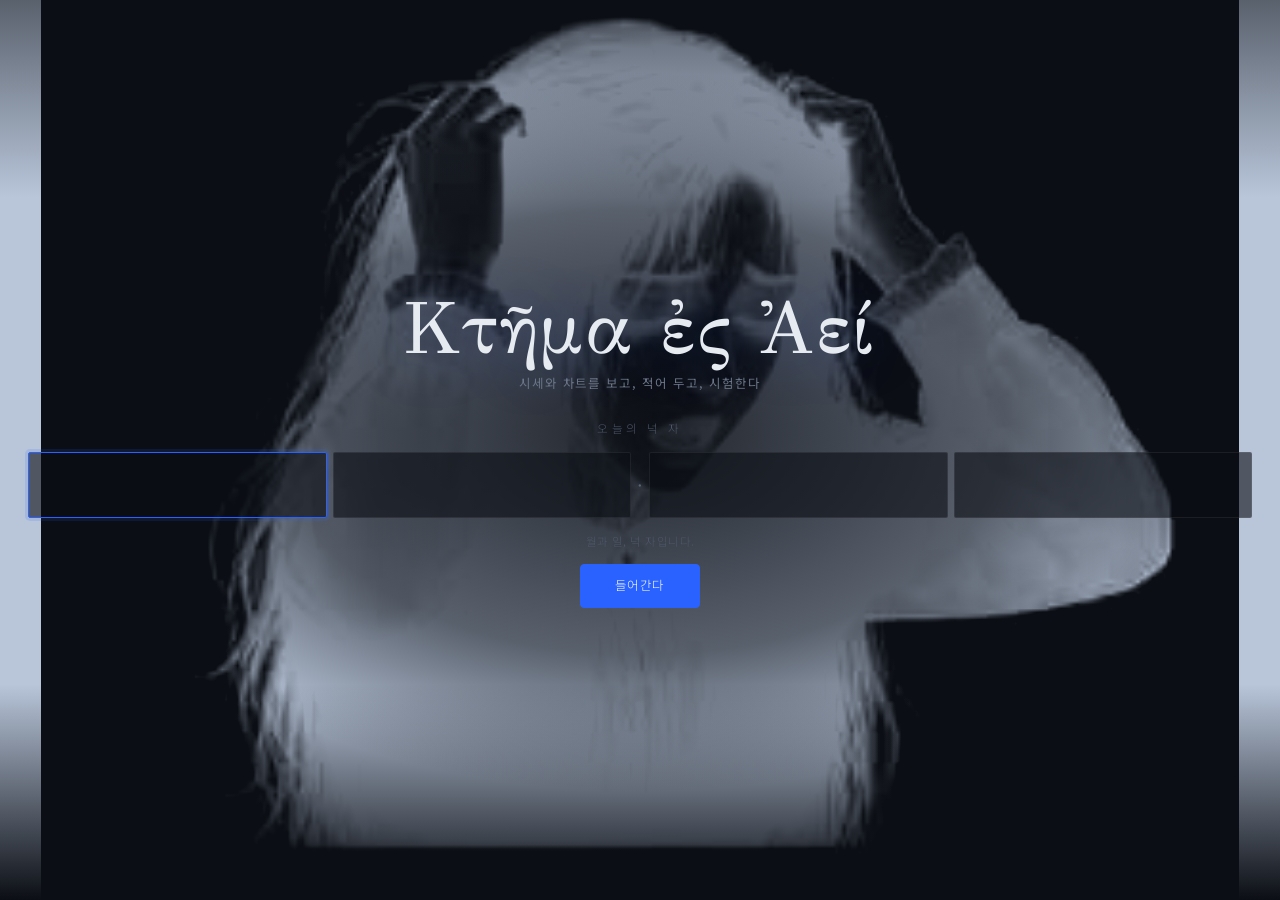
==== commit a252ebc7: "격언을 고르는 눈, 그리고 유리아를 배경과 관문으로 ── 격언을 세 번 고쳐 세웠다 ── 처음 만든 것은 열 건을 채웠지만 그중 여섯이 문서 이름이었다. 'Cook, Outlook" ====
--- a/index.html
+++ b/index.html
@@ -33,7 +33,11 @@
      무엇인지 알아보기 직전에서 멈추는 짙기다 — 알아보게 되면
      그때부터 그것만 보인다. (assets/js/ui/ambience.js) -->
 <div class="veil" aria-hidden="true">
-  <video class="veil__film" id="veilFilm" muted playsinline loop preload="none"
+  <!-- 둘이다. 하나가 저물면서 다른 하나가 밝아진다 — 표정이 바뀌는 것으로
+       읽히려면 사이에 검은 틈이 없어야 한다. -->
+  <video class="veil__film" id="veilFilmA" muted playsinline loop preload="none"
+         disablepictureinpicture></video>
+  <video class="veil__film" id="veilFilmB" muted playsinline loop preload="none"
          disablepictureinpicture></video>
   <div class="veil__wash"></div>
   <canvas class="veil__grid" id="veilGrid"></canvas>
@@ -45,8 +49,12 @@
      자물쇠가 아니라 문턱이다 — 답이 달력에 적혀 있으니 막을 마음이
      있는 자를 막지 못한다. -->
 <section class="gate" id="gate">
+  <!-- 반투명한 판이 아니다. 종이를 오려 낸 형체가 그대로 서 있고,
+       그 표정이 몇 초에 한 번 바뀐다. -->
   <div class="gate__art" aria-hidden="true">
-    <video id="gateFilm" muted playsinline loop preload="auto"
+    <video class="gate__film" id="gateFilmA" muted playsinline loop preload="auto"
+           disablepictureinpicture></video>
+    <video class="gate__film" id="gateFilmB" muted playsinline loop preload="auto"
            disablepictureinpicture></video>
   </div>
 
--- a/assets/css/ambience.css
+++ b/assets/css/ambience.css
@@ -26,32 +26,80 @@
   background: var(--bg-000);
 }
 
+/* ── 종이를 오려 낸다 ──
+   전에는 26px 로 흐려 형체를 지웠다. 그러면 화면 전체에 옅은 얼룩이
+   깔리고, 그 얼룩은 무엇도 아니면서 자리는 다 차지했다.
+
+   지금은 흐리는 대신 종이를 오려 낸다 (#yuriaCut). 밝기를 뒤집어
+   알파로 삼으므로 흰 종이는 비어 버리고 먹만 남는다. 화면의 절반쯤이
+   아예 투명해지니, 짙기를 조금 올려도 전보다 조용하다.
+
+   흐림은 2px 만 남긴다. 0으로 두면 선이 또렷해져 눈이 그리로 간다.
+   2px 이면 '저기 누가 있다' 까지만 읽히고 '누구인지' 로는 안 넘어간다.
+
+   한쪽으로 민다. 가운데 두면 숫자와 겹치는데, 숫자가 그림 위에 얹히면
+   둘 다 못 읽는다. 오른쪽 끝에 세워 두면 읽는 자리와 겹치지 않는다. */
 .veil__film {
   position: absolute;
-  inset: -6%;
-  width: 112%;
-  height: 112%;
-  object-fit: cover;
+  top: -4%;
+  right: -3%;
+  width: min(52vw, 720px);
+  height: 108%;
+  object-fit: contain;
+  object-position: right center;
   opacity: 0;
-  /* 흐리고, 색을 뺀 뒤, 다시 아주 옅게 푸른 쪽으로 민다.
-     원본은 흑백에 가까운데 그대로 두면 회색이 도드라진다. */
-  filter: blur(26px) saturate(.2) brightness(.42) contrast(1.35);
-  transform: scale(1.06);
-  transition: opacity 2.4s var(--ease-in-out);
+  filter: url(#yuriaCut) blur(2px);
+  transition: opacity 2.6s var(--ease-in-out);
   will-change: opacity;
 }
-.veil__film.is-lit { opacity: .085; }
-
-/* 가운데를 눌러 어둡게, 가장자리만 조금 열어 둔다 */
+.veil__film.is-lit { opacity: .13; }
+
+/* 좁은 화면에서는 오른쪽에 세울 자리가 없다. 그때는 아래로 내리고
+   더 흐리게 둔다 — 휴대폰에서는 글이 화면을 꽉 채우기 때문이다. */
+@media (max-width: 820px) {
+  .veil__film {
+    width: 84vw;
+    height: 60%;
+    top: auto;
+    bottom: 0;
+    object-position: right bottom;
+    filter: url(#yuriaCut) blur(3px);
+  }
+  .veil__film.is-lit { opacity: .07; }
+}
+
+/* 움직임을 싫어하는 사람에게는 표정이 바뀌지 않는다 (ambience.js 가
+   한 장만 그린다). 그 한 장이 계속 떠 있으므로 조금 더 낮춘다. */
+@media (prefers-reduced-motion: reduce) {
+  .veil__film.is-lit { opacity: .07; }
+}
+
+/* 읽는 자리를 눌러 어둡게 한다.
+
+   ── 전과 무엇이 다른가 ──
+   전에는 가운데가 가장 어둡고 가장자리가 열려 있었다. 그림이 화면을
+   꽉 채웠으므로 그렇게 눌러야 했다. 지금은 그림이 오른쪽에만 있으니
+   반대로 왼쪽 — 글이 앉는 자리 — 을 눌러 두고 오른쪽은 열어 둔다. */
 .veil__wash {
   position: absolute;
   inset: 0;
   background:
-    radial-gradient(120% 90% at 50% 40%,
-      rgba(11, 14, 20, .96) 0%,
-      rgba(11, 14, 20, .82) 45%,
-      rgba(11, 14, 20, .58) 100%),
+    linear-gradient(100deg,
+      rgba(11, 14, 20, .97) 0%,
+      rgba(11, 14, 20, .94) 46%,
+      rgba(11, 14, 20, .74) 74%,
+      rgba(11, 14, 20, .45) 100%),
     linear-gradient(180deg, rgba(41, 98, 255, .05), transparent 40%);
+}
+@media (max-width: 820px) {
+  .veil__wash {
+    background:
+      linear-gradient(180deg,
+        rgba(11, 14, 20, .97) 0%,
+        rgba(11, 14, 20, .93) 46%,
+        rgba(11, 14, 20, .74) 100%),
+      linear-gradient(180deg, rgba(41, 98, 255, .05), transparent 40%);
+  }
 }
 
 /* 시세 화면의 눈금. 아주 느리게 흐른다 (ui/ambience.js) */
@@ -102,32 +150,59 @@
 }
 .gate[hidden] { display: none; }
 
-/* 그림이 화면을 다 덮는다. 여기서는 주인공이므로 흐리지 않는다. */
+/* ── 반투명한 판을 걷어 냈다 ──
+   전에는 그림을 opacity .5 로 깔고 그 위에 어두운 원을 덮었다. 그러면
+   흰 종이가 회색 판으로 남아 화면 한복판을 차지했고, 사람이 나타난
+   것이 아니라 사진 한 장이 걸린 것으로 보였다.
+
+   지금은 종이를 오려 낸다 (#yuriaCut). 흰 바닥이 통째로 비므로 덮을
+   것이 없고, 짙기를 낮출 까닭도 없다. 형체는 그대로 두고 판만 없앤
+   것이라, 오히려 전보다 또렷하면서 조용하다. */
 .gate__art {
   position: absolute;
   inset: 0;
   overflow: hidden;
 }
+
+/* 글이 앉는 자리만 눌러 둔다. 그림 위에까지 덮으면 방금 걷어 낸 판을
+   다시 씌우는 셈이 된다. */
 .gate__art::after {
   content: "";
   position: absolute;
   inset: 0;
   background:
-    radial-gradient(75% 65% at 50% 50%, rgba(11, 14, 20, .3) 0%, rgba(11, 14, 20, .93) 78%),
-    linear-gradient(180deg, transparent 40%, var(--bg-000) 96%);
-}
-.gate__art video {
+    radial-gradient(46% 40% at 50% 48%,
+      rgba(11, 14, 20, .88) 0%,
+      rgba(11, 14, 20, .55) 62%,
+      transparent 100%),
+    linear-gradient(180deg, rgba(11, 14, 20, .55) 0%, transparent 22%,
+                    transparent 76%, var(--bg-000) 100%);
+}
+
+.gate__film {
+  position: absolute;
+  inset: 0;
   width: 100%;
   height: 100%;
-  object-fit: cover;
+  /* cover 로 늘리면 사람이 잘린다. 관문에서는 그림이 주인공이므로
+     통째로 보이는 편이 맞다. */
+  object-fit: contain;
   opacity: 0;
-  filter: grayscale(.5) contrast(1.25) brightness(.6);
-  transform: scale(1.08);
-  transition: opacity 2.2s var(--ease-in-out), transform 16s linear;
-}
-.gate__art video.is-lit {
-  opacity: .5;
+  filter: url(#yuriaCut);
+  transform: scale(1.04);
+  transition: opacity 1.6s var(--ease-in-out), transform 12s linear;
+}
+.gate__film.is-lit {
+  opacity: 1;
   transform: scale(1);
+}
+/* 첫 장 — 숨은 탭에서 전이가 멎어 관문이 비는 것을 막는다 */
+.gate__film.is-instant { transition: none; }
+
+/* 움직임을 싫어하는 사람에게는 표정이 천천히만 바뀐다 */
+@media (prefers-reduced-motion: reduce) {
+  .gate__film { transition: opacity .01s; transform: none; }
+  .gate__film.is-lit { transform: none; }
 }
 
 .gate__inner {
--- a/assets/css/views.css
+++ b/assets/css/views.css
@@ -2474,3 +2474,10 @@
 }
 .say__person b { color: var(--tx-100); font-size: var(--t-sm); }
 .say__en { font-size: var(--t-xs); color: var(--tx-400); }
+
+/* 오늘 나온 원문 — 격언이 아니므로 인용 꼴을 쓰지 않는다 */
+.say__papers { margin: 0; padding-left: var(--s-4); }
+.say__papers li { margin-bottom: 6px; font-size: var(--t-xs); line-height: 1.7; }
+.say__papers a { color: var(--tx-200); text-decoration: none; }
+.say__papers a:hover { color: var(--key-500); text-decoration: underline; }
+.say__papermeta { display: block; color: var(--tx-500); }
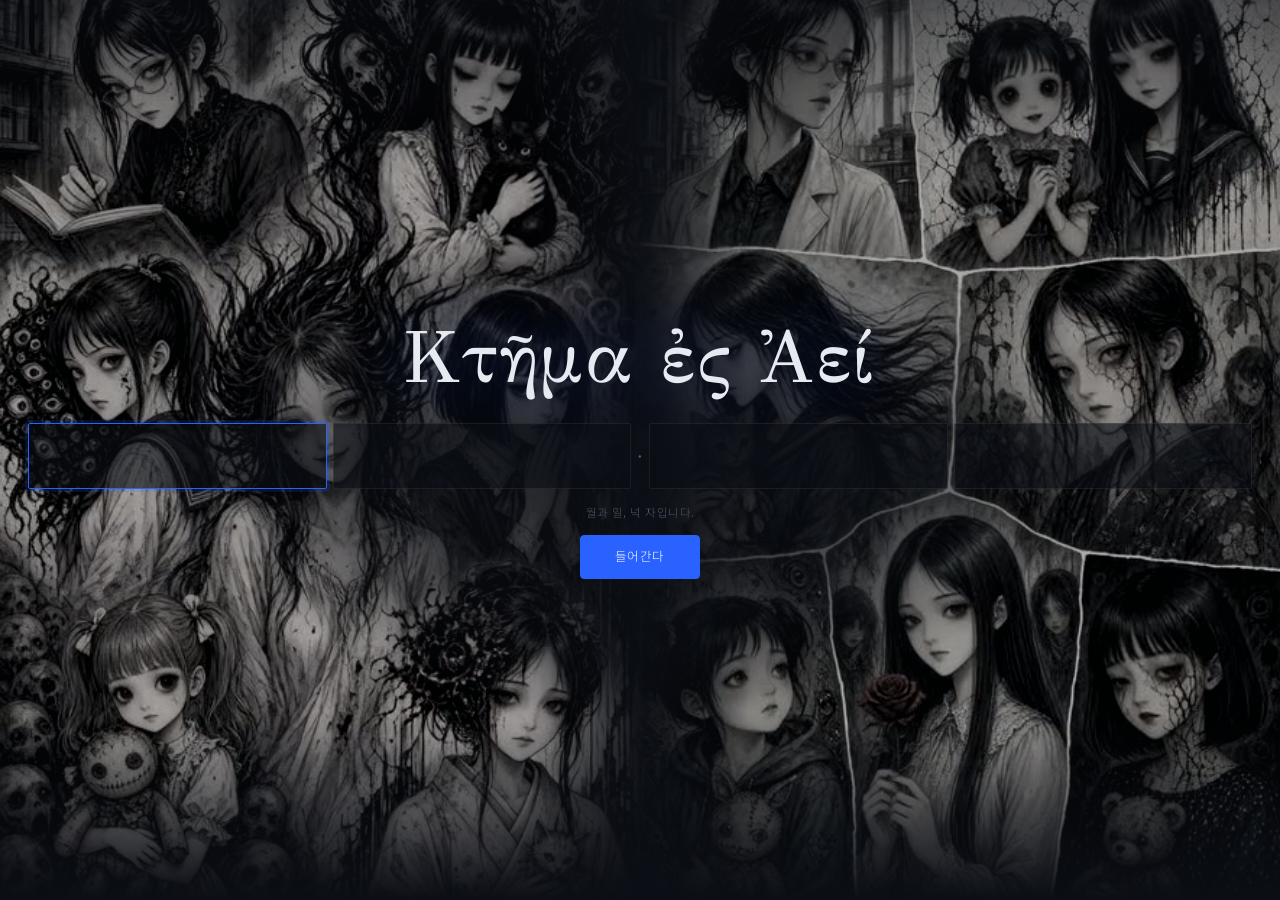
==== commit 0cd89cf8: "관문을 둘로 가르고, 유리아를 열 사람으로 — 그리고 무너져 있던 표 ── 분석 화면의 표가 통째로 무너져 있었다 ── "분석 차트가 안 보인다" 는 말을 듣고 캔버스부터 뒤졌는데" ====
--- a/index.html
+++ b/index.html
@@ -49,24 +49,27 @@
      자물쇠가 아니라 문턱이다 — 답이 달력에 적혀 있으니 막을 마음이
      있는 자를 막지 못한다. -->
 <section class="gate" id="gate">
-  <!-- 반투명한 판이 아니다. 종이를 오려 낸 형체가 그대로 서 있고,
-       그 표정이 몇 초에 한 번 바뀐다. -->
+  <!-- 화면을 반으로 나눈다. 왼쪽과 오른쪽이 각각 다른 영상을 돌린다.
+       가운데에서 만나는 자리는 서로 스며들게 두어 이음매가 안 보인다. -->
   <div class="gate__art" aria-hidden="true">
-    <video class="gate__film" id="gateFilmA" muted playsinline loop preload="auto"
-           disablepictureinpicture></video>
-    <video class="gate__film" id="gateFilmB" muted playsinline loop preload="auto"
-           disablepictureinpicture></video>
+    <video class="gate__film gate__film--l" id="gateFilmA" muted playsinline loop
+           autoplay preload="auto" disablepictureinpicture
+           poster="assets/media/gate/g1.jpg">
+      <source src="assets/media/gate/g1.mp4" type="video/mp4">
+    </video>
+    <video class="gate__film gate__film--r" id="gateFilmB" muted playsinline loop
+           autoplay preload="auto" disablepictureinpicture
+           poster="assets/media/gate/g2.jpg">
+      <source src="assets/media/gate/g2.mp4" type="video/mp4">
+    </video>
   </div>
 
   <div class="gate__inner">
     <h1 class="wordmark">
       <span class="wordmark__gr">Κτῆμα ἐς Ἀεί</span>
-      <span class="wordmark__lat">시세와 차트를 보고, 적어 두고, 시험한다</span>
     </h1>
 
     <form class="gate__form" id="gateForm" autocomplete="off">
-      <label class="gate__label" for="gateD0">오늘의 넉 자</label>
-
       <div class="gate__code" id="gateCode" role="group" aria-label="네 자리 숫자">
         <input class="gate__digit" id="gateD0" type="text" inputmode="numeric"
                maxlength="1" pattern="[0-9]" aria-label="첫째 자리" autocomplete="off">
--- a/assets/css/ambience.css
+++ b/assets/css/ambience.css
@@ -164,45 +164,71 @@
   overflow: hidden;
 }
 
-/* 글이 앉는 자리만 눌러 둔다. 그림 위에까지 덮으면 방금 걷어 낸 판을
-   다시 씌우는 셈이 된다. */
+/* 넉 자를 넣는 자리만 눌러 둔다. 영상 위를 통째로 덮으면 영상을 둘로
+   나눈 뜻이 없어진다. */
 .gate__art::after {
   content: "";
   position: absolute;
   inset: 0;
   background:
-    radial-gradient(46% 40% at 50% 48%,
-      rgba(11, 14, 20, .88) 0%,
-      rgba(11, 14, 20, .55) 62%,
+    radial-gradient(34% 28% at 50% 52%,
+      rgba(11, 14, 20, .90) 0%,
+      rgba(11, 14, 20, .58) 60%,
       transparent 100%),
-    linear-gradient(180deg, rgba(11, 14, 20, .55) 0%, transparent 22%,
-                    transparent 76%, var(--bg-000) 100%);
-}
-
+    linear-gradient(180deg, rgba(11, 14, 20, .50) 0%, transparent 20%,
+                    transparent 80%, var(--bg-000) 100%);
+}
+
+/* ── 화면을 반으로 ──
+   왼쪽과 오른쪽이 각각 다른 영상을 돌린다. 하나를 늘려 채우면 448×672
+   짜리가 가로로 뭉개지는데, 반으로 나누면 세로로 긴 영상이 세로로 긴
+   칸에 들어가므로 오히려 제 비율에 가깝다.
+
+   가운데 이음매는 서로 스며들게 둔다. 칼로 자른 듯한 세로줄이 하나
+   생기면 그 줄이 화면에서 가장 먼저 보이는 것이 된다. */
 .gate__film {
   position: absolute;
-  inset: 0;
-  width: 100%;
+  top: 0;
+  width: 50.6%;              /* 서로 조금 겹친다 — 반올림 틈을 막는다 */
   height: 100%;
-  /* cover 로 늘리면 사람이 잘린다. 관문에서는 그림이 주인공이므로
-     통째로 보이는 편이 맞다. */
-  object-fit: contain;
+  object-fit: cover;
   opacity: 0;
-  filter: url(#yuriaCut);
-  transform: scale(1.04);
-  transition: opacity 1.6s var(--ease-in-out), transform 12s linear;
-}
-.gate__film.is-lit {
-  opacity: 1;
-  transform: scale(1);
-}
+  filter: grayscale(.35) contrast(1.12) brightness(.72);
+  transition: opacity 2s var(--ease-in-out);
+}
+.gate__film--l {
+  left: 0;
+  -webkit-mask-image: linear-gradient(90deg, #000 82%, transparent 100%);
+          mask-image: linear-gradient(90deg, #000 82%, transparent 100%);
+}
+.gate__film--r {
+  right: 0;
+  -webkit-mask-image: linear-gradient(270deg, #000 82%, transparent 100%);
+          mask-image: linear-gradient(270deg, #000 82%, transparent 100%);
+}
+.gate__film.is-lit { opacity: .92; }
+
 /* 첫 장 — 숨은 탭에서 전이가 멎어 관문이 비는 것을 막는다 */
 .gate__film.is-instant { transition: none; }
 
-/* 움직임을 싫어하는 사람에게는 표정이 천천히만 바뀐다 */
+/* 세로로 긴 창(휴대폰)에서는 좌우로 나누면 둘 다 너무 좁다.
+   위아래로 나눈다. */
+@media (max-aspect-ratio: 3/4) {
+  .gate__film { width: 100%; height: 50.6%; }
+  .gate__film--l {
+    top: 0; left: 0;
+    -webkit-mask-image: linear-gradient(180deg, #000 82%, transparent 100%);
+            mask-image: linear-gradient(180deg, #000 82%, transparent 100%);
+  }
+  .gate__film--r {
+    top: auto; bottom: 0; right: 0;
+    -webkit-mask-image: linear-gradient(0deg, #000 82%, transparent 100%);
+            mask-image: linear-gradient(0deg, #000 82%, transparent 100%);
+  }
+}
+
 @media (prefers-reduced-motion: reduce) {
-  .gate__film { transition: opacity .01s; transform: none; }
-  .gate__film.is-lit { transform: none; }
+  .gate__film { transition: opacity .01s; }
 }
 
 .gate__inner {
--- a/assets/css/views.css
+++ b/assets/css/views.css
@@ -1791,18 +1791,20 @@
 .chart__price .px.is-live { animation: livePx 1.2s var(--ease); }
 @keyframes livePx { from { color: var(--key-300); } }
 
-/* ═══════════════════ 유리아 ═══════════════════
-
-   ── 네모가 없어야 한다 ──
-   원본은 흰 종이에 그린 먹이다. 판에 얹으면 흰 종이가 네모로 떠서
-   '사람이 나타난 것' 이 아니라 '그림이 뜬 것' 이 된다. 그러면 이
-   장치가 하려던 일이 통째로 무너진다.
-
-   그래서 SVG 필터(#yuriaCut)로 진짜로 오려 낸다. 판도 테두리도 배경도
-   없다. 오려 낸 형태 하나가 화면 위에 떠 있을 뿐이다.
-
-   글자는 그 곁에 뜨되 상자에 담지 않는다. 읽히게 하려고 뒤에 아주 옅은
-   빛만 깐다 — 상자를 두면 그 상자가 다시 네모가 된다. */
+/* ═══════════════════ 부를 때 나오는 사람 ═══════════════════
+
+   ── 한 사람에서 열 사람으로 ──
+   전에는 먹 영상 한 편을 SVG 필터로 오려 냈다. 밝기를 뒤집어 알파로
+   삼는 방식이라 배경의 얼룩까지 함께 남았고, 뒤에 있는 것이 비쳐
+   보여 겹칠 때 위화감이 컸다.
+
+   지금은 그림에서 사람만 오려 낸 것 열 장을 쓴다(assets/media/cast).
+   배경이 아예 없으므로 겹칠 것이 없다. 필터도 필요 없다.
+
+   ── 말풍선은 왜 생겼나 ──
+   전에는 글자가 그림 곁에 그냥 떠 있었다. 사람이 하나일 때는 그것으로
+   되었는데, 열로 늘자 '누가 말하는가' 가 흐려졌다. 풍선은 그 하나를
+   위해 있다 — 이 말은 지금 여기 나온 이 사람이 하는 말이다. */
 
 .yuria-layer {
   position: fixed;
@@ -1819,132 +1821,117 @@
   grid-template-columns: auto minmax(0, 1fr);
   align-items: end;
   gap: var(--s-3);
-  width: min(430px, calc(100vw - 24px));
-  pointer-events: auto;
-  cursor: pointer;
-
+  max-width: min(560px, 84vw);
   /* 판이 아니다. 배경도 테두리도 그늘도 없다. */
   background: none;
   border: 0;
-
+  pointer-events: auto;
   opacity: 0;
-  transform: translateY(22px);
-  transition: opacity .9s var(--ease-in-out), transform .9s var(--ease-in-out);
-}
-.yuria.is-in { opacity: 1; transform: none; }
-.yuria.is-out { opacity: 0; transform: translateY(8px); }
-
-/* ── 오려 낸 형태 ── */
-
+  transform: translateY(16px);
+  transition: opacity .5s var(--ease-in-out), transform .5s var(--ease-in-out);
+  cursor: pointer;
+}
+.yuria.is-in { opacity: 1; transform: translateY(0); }
+.yuria.is-out { opacity: 0; transform: translateY(10px); }
+
+/* ── 사람 ──
+   그림에서 오려 낸 것이라 배경이 없다. 그늘 하나만 아래에 깔아 둔다 —
+   그것이 없으면 화면에 붙어 있는 스티커로 보인다. */
 .yuria__art {
+  width: clamp(104px, 15vw, 168px);
+  line-height: 0;
+}
+.yuria__img {
+  display: block;
+  width: 100%;
+  height: auto;
+  filter: drop-shadow(0 6px 18px rgba(0, 0, 0, .75)) contrast(1.06);
+}
+
+/* ── 말풍선 ──
+   사람이 열로 늘면서 '누가 말하는가' 가 흐려졌다. 풍선은 그 하나를
+   위해 있다.
+
+   꼬리는 테두리를 함께 그려야 하므로 네모 둘을 겹쳐 만든다 — 바깥쪽이
+   테두리 빛, 안쪽이 바탕 빛이다. */
+.yuria__say {
   position: relative;
-  width: clamp(96px, 15vw, 148px);
-  aspect-ratio: 236 / 314;
-  flex: 0 0 auto;
-}
-/* 격한 쪽은 격자를 자를 때 행과 열이 달라 가로로 나왔다.
-   한 틀에 우겨 넣으면 cover 가 옆을 잘라 사람이 반쪽이 된다. */
-.yuria__art.is-wide {
-  width: clamp(132px, 20vw, 196px);
-  aspect-ratio: 314 / 236;
-}
-
-/* 뒤에 아주 옅은 빛 하나. 어두운 바탕에서 형태가 뜨게만 하고,
-   가장자리가 어디인지는 알 수 없을 만큼만. */
-.yuria__art::before {
+  display: grid;
+  gap: 3px;
+  padding: var(--s-3) var(--s-4);
+  margin-bottom: 14px;
+  border: 1px solid var(--line-hard);
+  border-radius: 14px;
+  background: rgba(22, 27, 40, .96);
+  box-shadow: 0 10px 30px rgba(0, 0, 0, .5);
+}
+.yuria__say::before,
+.yuria__say::after {
   content: "";
   position: absolute;
-  inset: -18%;
-  border-radius: 50%;
-  background: radial-gradient(closest-side,
-    rgba(120, 150, 200, .13), rgba(120, 150, 200, 0) 72%);
-  pointer-events: none;
-}
-
-.yuria__film {
-  position: relative;
-  width: 100%;
-  height: 100%;
-  object-fit: cover;
-  /* 여기가 요점이다 — 흰 종이를 알파로 지우고 먹만 밝게 남긴다 */
-  filter: url(#yuriaCut);
-  /* 필터를 못 쓰는 브라우저에서도 네모가 뜨지 않게 한 겹 더 */
-  mix-blend-mode: screen;
-}
-
-/* ── 말 ── */
-
-.yuria__say {
-  display: grid;
-  gap: 2px;
-  padding: 0 0 var(--s-2);
-  min-width: 0;
-  /* 상자 대신 왼쪽 아래로 스미는 빛. 글자가 배경과 겹쳐도 읽힌다. */
-  text-shadow: 0 1px 10px rgba(11, 14, 20, .95), 0 0 26px rgba(11, 14, 20, .8);
+  left: -9px;
+  bottom: 16px;
+  width: 0; height: 0;
+  border: 9px solid transparent;
+  border-right-color: var(--line-hard);
+  border-left: 0;
+}
+.yuria__say::after {
+  left: -8px;
+  border-right-color: rgba(22, 27, 40, .96);
 }
 
 .yuria__kind {
-  font-size: 10px;
-  letter-spacing: .16em;
-  color: var(--tx-400);
-}
-.yuria.is-wild .yuria__kind { color: var(--warn); }
-
+  font-size: var(--t-xs);
+  letter-spacing: .12em;
+  color: var(--tx-500);
+}
 .yuria__head {
-  font-family: var(--f-num);
-  font-size: 1.05rem;
-  font-weight: 600;
-  color: var(--tx-000);
-  font-variant-numeric: tabular-nums;
-  line-height: 1.3;
-}
+  font-size: var(--t-sm);
+  line-height: 1.5;
+  color: var(--tx-100);
+}
+.yuria__why {
+  font-size: var(--t-xs);
+  line-height: 1.6;
+  color: var(--tx-300);
+}
+.yuria__hint {
+  margin-top: 2px;
+  font-size: var(--t-xs);
+  color: var(--key-500);
+}
+
 .yuria.is-up .yuria__head { color: var(--up); }
 .yuria.is-down .yuria__head { color: var(--down); }
 
-/* 규칙과 아침 인사는 값이 아니라 말이다. 숫자 글꼴이 어울리지 않는다. */
-.yuria.is-rule .yuria__head,
-.yuria.is-open .yuria__head,
-.yuria.is-filing .yuria__head { font-family: var(--f-ui); font-size: .98rem; }
-
-.yuria__why {
-  font-size: var(--t-xs);
-  line-height: 1.6;
-  color: var(--tx-200);
-}
-.yuria__hint { font-size: 10px; color: var(--tx-400); margin-top: 3px; }
-
 .yuria__x {
   position: absolute;
-  top: 0; right: 0;
-  border: 0;
-  background: none;
-  color: var(--tx-500);
-  font-size: 15px;
+  top: -8px; right: -8px;
+  width: 22px; height: 22px;
+  border: 1px solid var(--line-hard);
+  border-radius: 99px;
+  background: var(--bg-200);
+  color: var(--tx-400);
+  font-size: 13px;
   line-height: 1;
   cursor: pointer;
-  padding: 2px 4px;
-  opacity: 0;
-  transition: opacity var(--dur) var(--ease);
-}
-.yuria:hover .yuria__x { opacity: 1; }
+}
 .yuria__x:hover { color: var(--tx-100); }
 
-/* 왼쪽에서 나타나야 할 때 — 오른쪽 곁칸이 넓은 화면에서 */
-.yuria.is-left {
-  right: auto;
-  left: clamp(64px, 8vw, 120px);
-  grid-template-columns: minmax(0, 1fr) auto;
-}
-.yuria.is-left .yuria__art { order: 2; }
-.yuria.is-left .yuria__say { text-align: right; }
+/* 좁은 화면에서는 사람을 줄이고 풍선을 넓힌다 */
+@media (max-width: 700px) {
+  .yuria {
+    right: 8px;
+    left: 8px;
+    max-width: none;
+    gap: var(--s-2);
+  }
+  .yuria__art { width: 92px; }
+}
 
 @media (prefers-reduced-motion: reduce) {
-  .yuria { transition: opacity .01ms; transform: none; }
-}
-
-@media (max-width: 620px) {
-  .yuria { right: 8px; left: 8px; width: auto; bottom: 68px; }
-  .yuria__art { width: 84px; }
+  .yuria { transition: none; }
 }
 
 /* ═══════════════════ 투자주체 ═══════════════════ */
